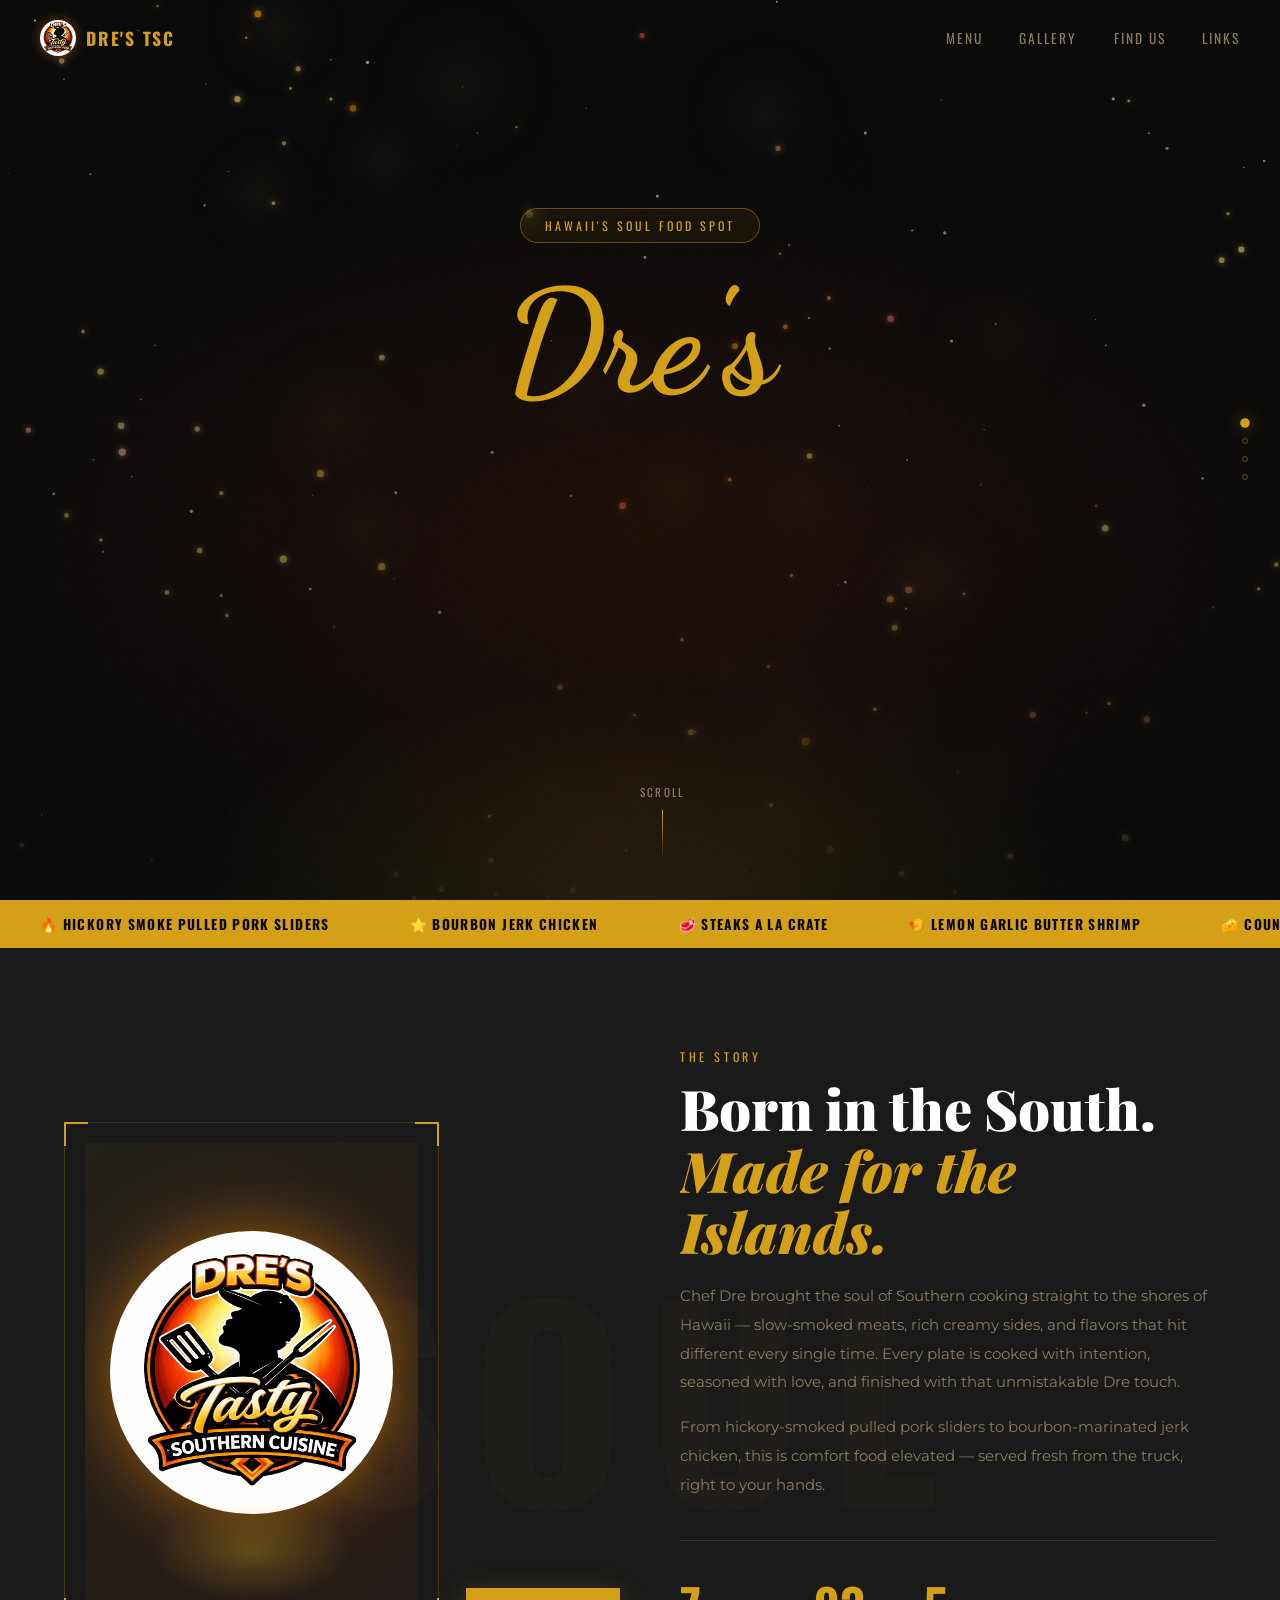
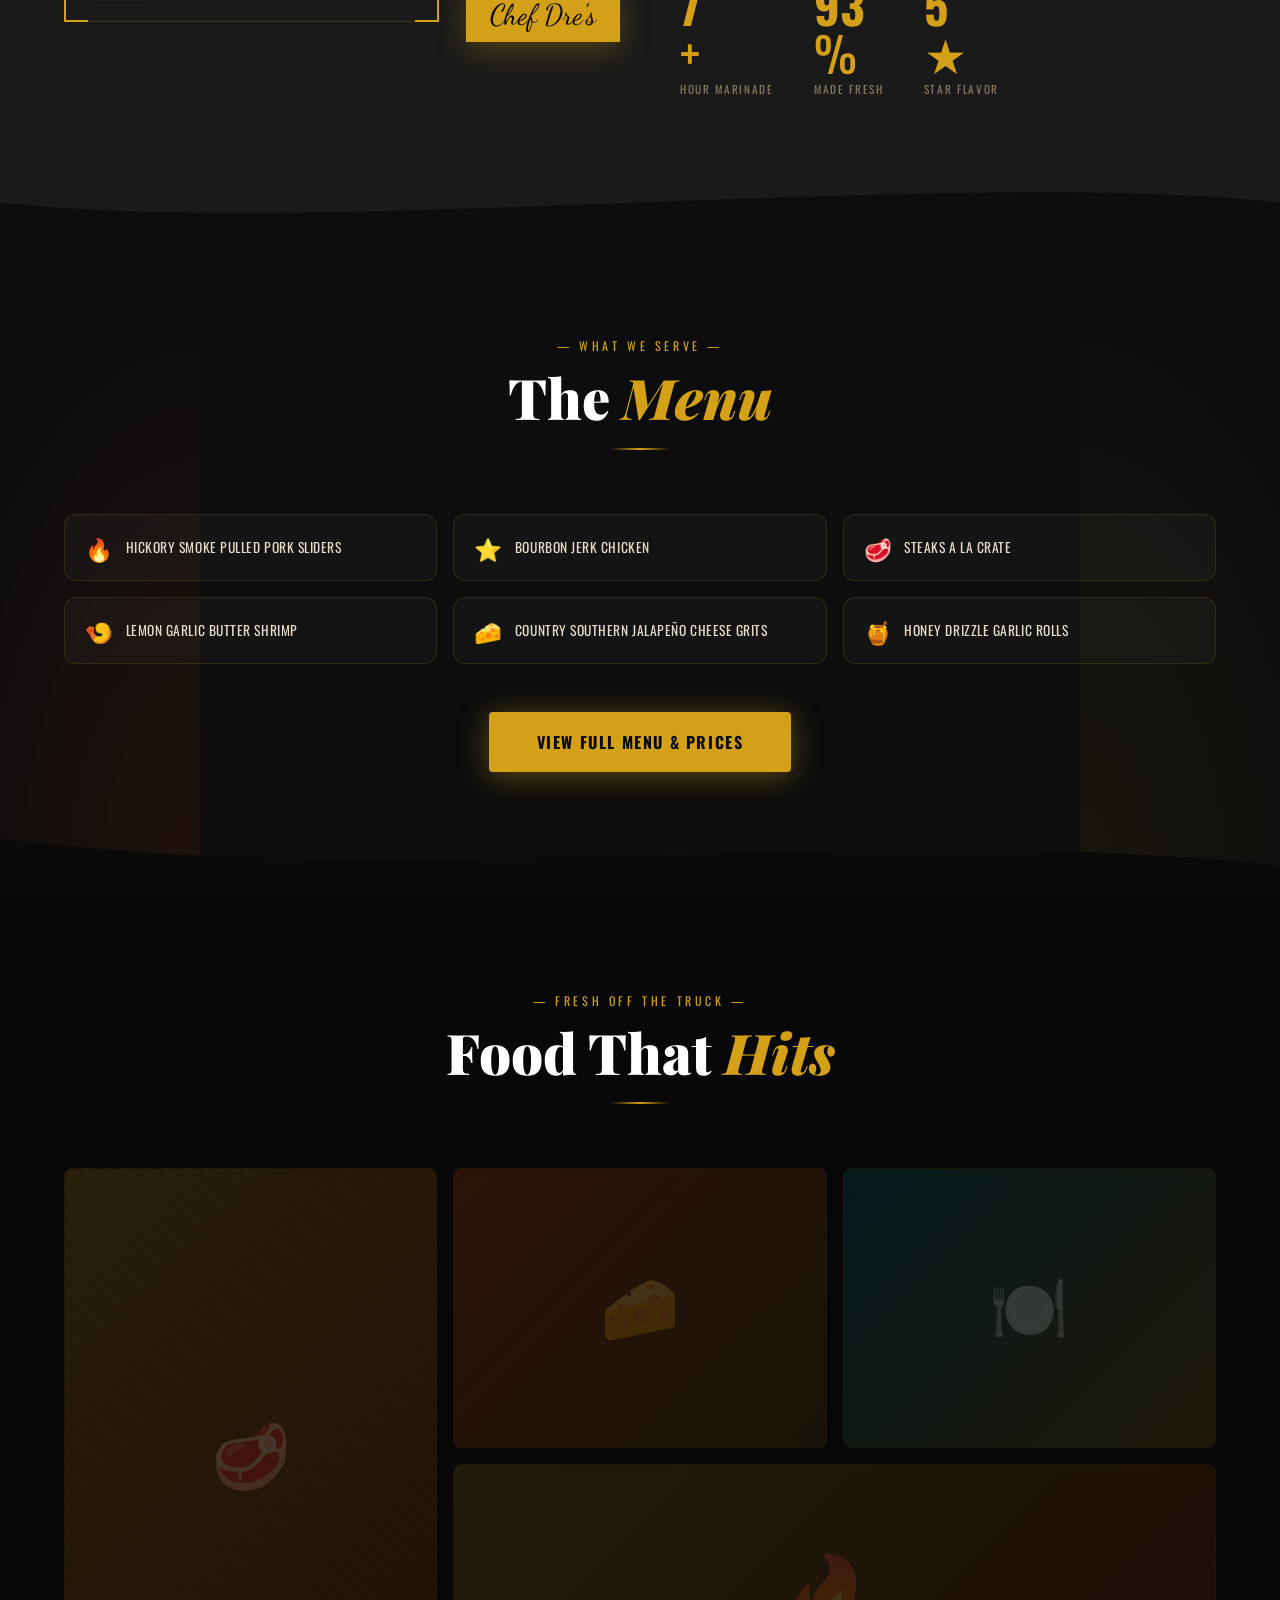
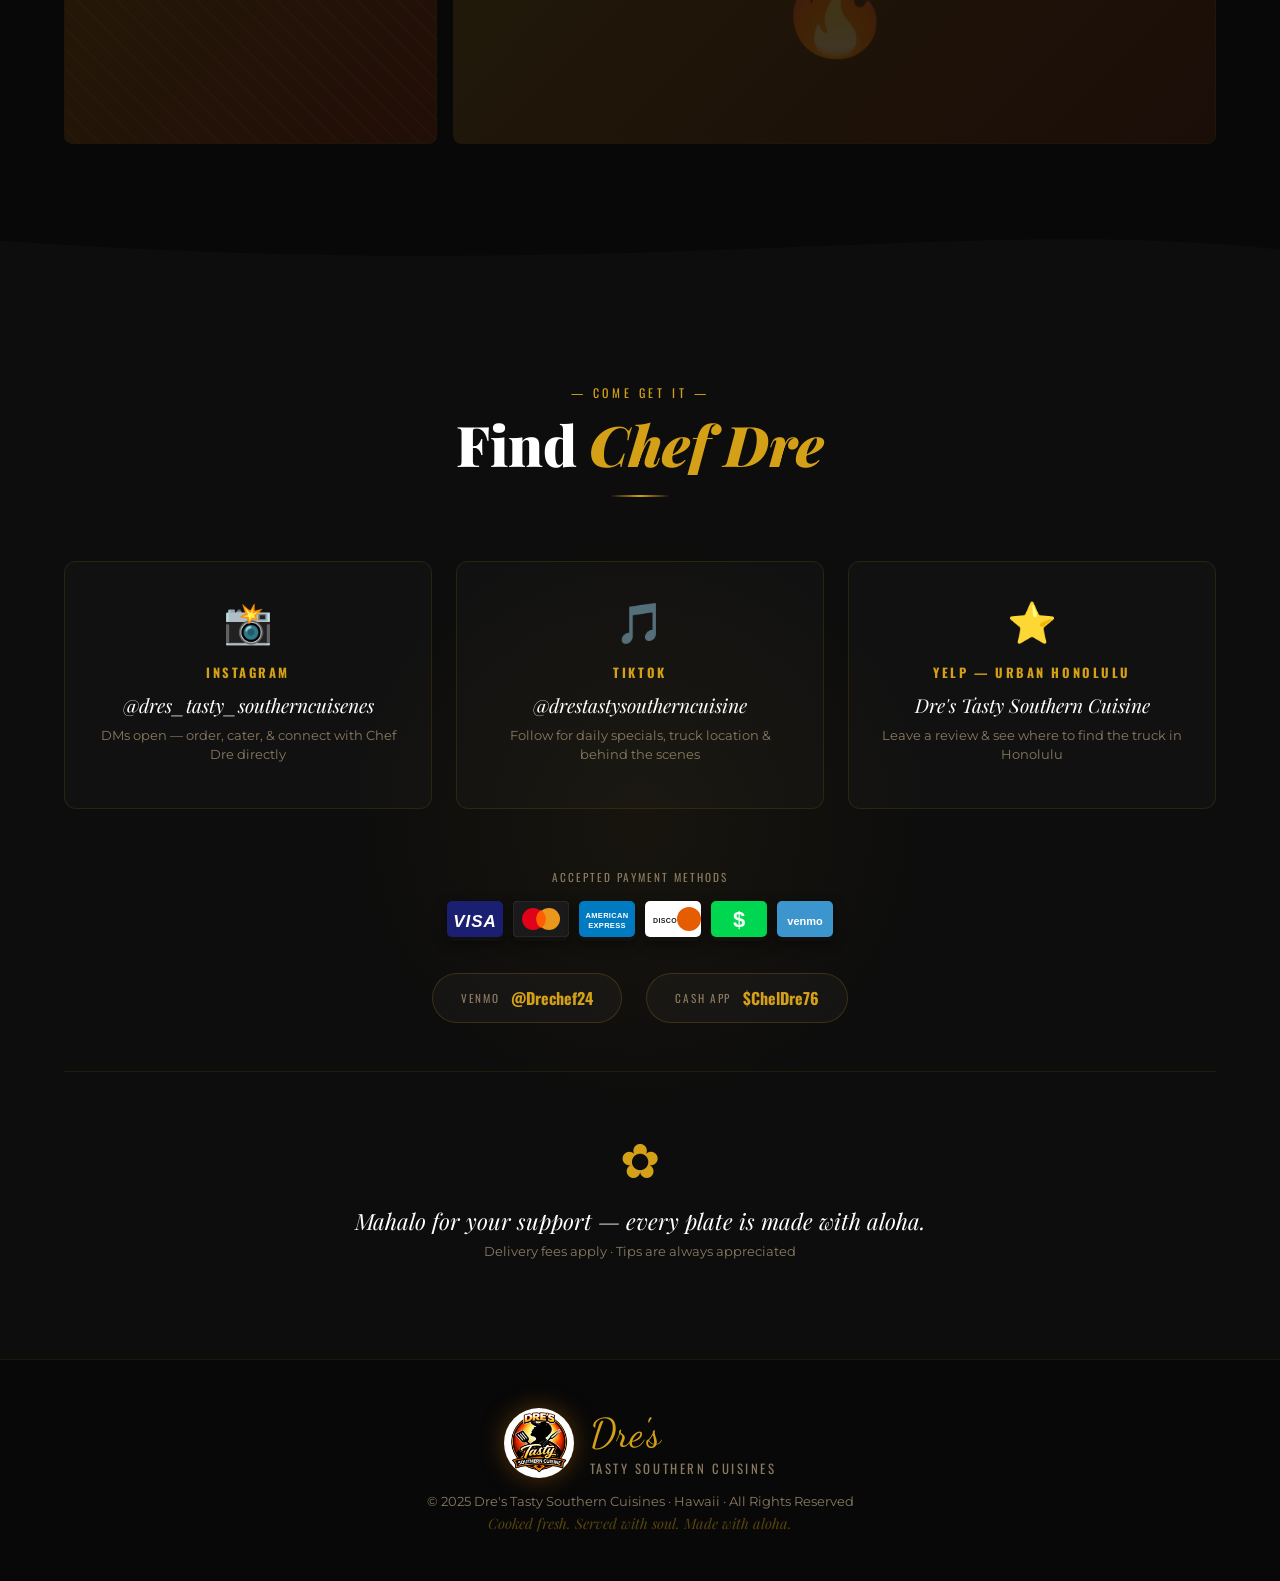
==== index.html @ 6bff47f2 "feat: dedicated menu page, link-in-bio page, payment provider logos - menu.html: full menu (sliders," ====
<!DOCTYPE html>
<html lang="en">
<head>
  <meta charset="UTF-8" />
  <meta name="viewport" content="width=device-width, initial-scale=1.0" />
  <title>Dre's Tasty Southern Cuisines | Hawaii</title>
  <link rel="preconnect" href="https://fonts.googleapis.com" />
  <link rel="preconnect" href="https://fonts.gstatic.com" crossorigin />
  <link href="https://fonts.googleapis.com/css2?family=Playfair+Display:ital,wght@0,700;0,900;1,700&family=Dancing+Script:wght@700&family=Oswald:wght@300;400;700&family=Montserrat:wght@300;400;600&display=swap" rel="stylesheet" />
  <link rel="stylesheet" href="style.css" />
</head>
<body>

  <!-- ===== LOADER ===== -->
  <div id="loader" class="loader">
    <div class="loader-smoke"></div>
    <div class="loader-smoke loader-smoke--2"></div>
    <div class="loader-smoke loader-smoke--3"></div>
    <div class="loader-inner">
      <div class="loader-logo">
        <img src="logo.png" alt="Dre's Tasty Southern Cuisines" class="loader-logo-img" />
        <span class="loader-subtitle">TASTY SOUTHERN CUISINES</span>
      </div>
      <div class="loader-bar-wrap">
        <div class="loader-bar"><div class="loader-fill" id="loaderFill"></div></div>
      </div>
      <p class="loader-tagline" id="loaderTagline">Loading something delicious…</p>
    </div>
    <div class="loader-corner loader-corner--tl"></div>
    <div class="loader-corner loader-corner--tr"></div>
    <div class="loader-corner loader-corner--bl"></div>
    <div class="loader-corner loader-corner--br"></div>
  </div>

  <!-- CURSOR TRAIL CANVAS -->
  <canvas id="trailCanvas" class="trail-canvas"></canvas>

  <!-- CUSTOM CURSOR -->
  <div class="cursor" id="cursor"></div>
  <div class="cursor-follower" id="cursor-follower"></div>

  <!-- SCROLL PROGRESS -->
  <div class="scroll-progress" id="scrollProgress"></div>

  <!-- NAV -->
  <nav class="nav" id="nav">
    <div class="nav-logo">
      <img src="logo.png" alt="Dre's TSC Logo" class="nav-logo-img" />
      <span>Dre's TSC</span>
    </div>
    <ul class="nav-links" id="navLinks">
      <li><a href="menu.html">Menu</a></li>
      <li><a href="#gallery">Gallery</a></li>
      <li><a href="#contact">Find Us</a></li>
      <li><a href="links.html">Links</a></li>
    </ul>
    <button class="hamburger" id="hamburger" aria-label="Menu">
      <span></span><span></span><span></span>
    </button>
  </nav>

  <!-- ===== HERO ===== -->
  <section class="hero" id="hero">
    <canvas class="hero-canvas" id="heroCanvas"></canvas>
    <div class="hero-overlay"></div>

    <div class="hero-content">
      <div class="hero-badge" id="heroBadge">Hawaii's Soul Food Spot</div>
      <h1 class="hero-title">
        <span class="hero-script" id="heroScript">Dre's</span>
        <span class="hero-bold split-text" id="heroLine1">TASTY SOUTHERN</span>
        <span class="hero-bold hero-bold--accent split-text" id="heroLine2">CUISINES</span>
      </h1>
      <p class="hero-sub" id="heroSub"></p>
      <div class="hero-ctas" id="heroCtas">
        <a href="menu.html" class="btn btn--primary">See the Menu</a>
        <a href="#contact" class="btn btn--ghost">Find the Truck</a>
      </div>
    </div>

    <div class="hero-scroll-hint">
      <span>Scroll</span>
      <div class="hero-scroll-line"></div>
    </div>
  </section>

  <!-- SECTION DOTS NAV -->
  <div class="section-counter" id="sectionCounter">
    <div class="section-dot active" data-target="#hero"></div>
    <div class="section-dot" data-target="#about"></div>
    <div class="section-dot" data-target="#gallery"></div>
    <div class="section-dot" data-target="#contact"></div>
  </div>

  <!-- ===== TICKER ===== -->
  <div class="ticker-wrap">
    <div class="ticker">
      <span>🔥 Hickory Smoke Pulled Pork Sliders</span>
      <span>⭐ Bourbon Jerk Chicken</span>
      <span>🥩 Steaks A La Crate</span>
      <span>🍤 Lemon Garlic Butter Shrimp</span>
      <span>🧀 Country Southern Jalapeño Cheese Grits</span>
      <span>🍯 Honey Drizzle Garlic Rolls</span>
      <span>🍋 GA Lemon Sweet Tea</span>
      <span>🔥 Hickory Smoke Pulled Pork Sliders</span>
      <span>⭐ Bourbon Jerk Chicken</span>
      <span>🥩 Steaks A La Crate</span>
      <span>🍤 Lemon Garlic Butter Shrimp</span>
      <span>🧀 Country Southern Jalapeño Cheese Grits</span>
      <span>🍯 Honey Drizzle Garlic Rolls</span>
      <span>🍋 GA Lemon Sweet Tea</span>
    </div>
  </div>

  <!-- ===== ABOUT ===== -->
  <section class="about" id="about">
    <div class="about-bg-text">SOUL</div>
    <div class="container">
      <div class="about-grid">
        <div class="about-img-wrap reveal-left">
          <div class="about-img-frame">
            <div class="about-img-inner">
              <img src="logo.png" alt="Dre's Tasty Southern Cuisines" class="about-logo-img" />
              <div class="about-glow"></div>
            </div>
            <div class="about-frame-corner tl"></div>
            <div class="about-frame-corner tr"></div>
            <div class="about-frame-corner bl"></div>
            <div class="about-frame-corner br"></div>
          </div>
          <div class="about-tag">Chef Dre's</div>
        </div>
        <div class="about-text reveal-right">
          <div class="section-eyebrow">The Story</div>
          <h2 class="section-title">Born in the South.<br/><em>Made for the Islands.</em></h2>
          <p>Chef Dre brought the soul of Southern cooking straight to the shores of Hawaii — slow-smoked meats, rich creamy sides, and flavors that hit different every single time. Every plate is cooked with intention, seasoned with love, and finished with that unmistakable Dre touch.</p>
          <p>From hickory-smoked pulled pork sliders to bourbon-marinated jerk chicken, this is comfort food elevated — served fresh from the truck, right to your hands.</p>
          <div class="about-stats">
            <div class="stat"><span class="stat-num" data-target="8">0</span><span>+</span><div class="stat-label">Hour Marinade</div></div>
            <div class="stat"><span class="stat-num" data-target="100">0</span><span>%</span><div class="stat-label">Made Fresh</div></div>
            <div class="stat"><span class="stat-num" data-target="5">0</span><span>★</span><div class="stat-label">Star Flavor</div></div>
          </div>
        </div>
      </div>
    </div>
    <div class="wave-divider wave-divider--bottom">
      <svg viewBox="0 0 1440 80" preserveAspectRatio="none"><path d="M0,40 C360,80 1080,0 1440,40 L1440,80 L0,80 Z" fill="#0d0d0d"/></svg>
    </div>
  </section>

  <!-- ===== MENU TEASER ===== -->
  <section class="menu-teaser-section" id="menu-teaser">
    <div class="menu-fire-left"></div>
    <div class="menu-fire-right"></div>
    <div class="container">
      <div class="section-header reveal-up">
        <div class="section-eyebrow">— What We Serve —</div>
        <h2 class="section-title">The <em>Menu</em></h2>
        <div class="gold-line"></div>
      </div>
      <div class="menu-teaser-grid reveal-up">
        <div class="menu-teaser-item">
          <span class="menu-teaser-icon">🔥</span>
          <span>Hickory Smoke Pulled Pork Sliders</span>
        </div>
        <div class="menu-teaser-item">
          <span class="menu-teaser-icon">⭐</span>
          <span>Bourbon Jerk Chicken</span>
        </div>
        <div class="menu-teaser-item">
          <span class="menu-teaser-icon">🥩</span>
          <span>Steaks A La Crate</span>
        </div>
        <div class="menu-teaser-item">
          <span class="menu-teaser-icon">🍤</span>
          <span>Lemon Garlic Butter Shrimp</span>
        </div>
        <div class="menu-teaser-item">
          <span class="menu-teaser-icon">🧀</span>
          <span>Country Southern Jalapeño Cheese Grits</span>
        </div>
        <div class="menu-teaser-item">
          <span class="menu-teaser-icon">🍯</span>
          <span>Honey Drizzle Garlic Rolls</span>
        </div>
      </div>
      <div class="menu-teaser-cta reveal-up">
        <a href="menu.html" class="btn btn--primary btn--large">View Full Menu &amp; Prices</a>
      </div>
    </div>
    <div class="wave-divider wave-divider--bottom">
      <svg viewBox="0 0 1440 80" preserveAspectRatio="none"><path d="M0,20 C480,80 960,0 1440,50 L1440,80 L0,80 Z" fill="#0a0a0a"/></svg>
    </div>
  </section>

  <!-- ===== GALLERY ===== -->
  <section class="gallery-section" id="gallery">
    <div class="container">
      <div class="section-header reveal-up">
        <div class="section-eyebrow">— Fresh Off the Truck —</div>
        <h2 class="section-title">Food That <em>Hits</em></h2>
        <div class="gold-line"></div>
      </div>
      <div class="gallery-grid">
        <div class="gallery-item gallery-item--tall reveal-up" style="--d:.1s">
          <div class="gallery-img gallery-img--1">
            <div class="gallery-label">Pulled Pork Sliders</div>
          </div>
        </div>
        <div class="gallery-item reveal-up" style="--d:.2s">
          <div class="gallery-img gallery-img--2">
            <div class="gallery-label">Cheesy Smashed Potatoes</div>
          </div>
        </div>
        <div class="gallery-item reveal-up" style="--d:.3s">
          <div class="gallery-img gallery-img--3">
            <div class="gallery-label">The Full Plate</div>
          </div>
        </div>
        <div class="gallery-item gallery-item--wide reveal-up" style="--d:.4s">
          <div class="gallery-img gallery-img--4">
            <div class="gallery-label">Sliders Up Close</div>
          </div>
        </div>
      </div>
    </div>
    <div class="wave-divider wave-divider--bottom">
      <svg viewBox="0 0 1440 80" preserveAspectRatio="none"><path d="M0,30 C720,80 1080,0 1440,40 L1440,80 L0,80 Z" fill="#0d0d0d"/></svg>
    </div>
  </section>

  <!-- ===== CONTACT ===== -->
  <section class="contact-section" id="contact">
    <div class="contact-bg-glow"></div>
    <div class="container">
      <div class="section-header reveal-up">
        <div class="section-eyebrow">— Come Get It —</div>
        <h2 class="section-title">Find <em>Chef Dre</em></h2>
        <div class="gold-line"></div>
      </div>
      <div class="contact-grid">
        <a class="contact-card reveal-up" style="--d:.1s" href="https://www.instagram.com/dres_tasty_southerncuisenes/" target="_blank" rel="noopener">
          <div class="contact-card-icon">📸</div>
          <h4>Instagram</h4>
          <p>@dres_tasty_southerncuisenes</p>
          <p class="contact-sub">DMs open — order, cater, &amp; connect with Chef Dre directly</p>
        </a>
        <a class="contact-card reveal-up" style="--d:.2s" href="https://www.tiktok.com/@drestastysoutherncuisine" target="_blank" rel="noopener">
          <div class="contact-card-icon">🎵</div>
          <h4>TikTok</h4>
          <p>@drestastysoutherncuisine</p>
          <p class="contact-sub">Follow for daily specials, truck location &amp; behind the scenes</p>
        </a>
        <a class="contact-card reveal-up" style="--d:.3s" href="https://m.yelp.com/biz/dres-tasty-southern-cuisine-urban-honolulu" target="_blank" rel="noopener">
          <div class="contact-card-icon">⭐</div>
          <h4>Yelp — Urban Honolulu</h4>
          <p>Dre's Tasty Southern Cuisine</p>
          <p class="contact-sub">Leave a review &amp; see where to find the truck in Honolulu</p>
        </a>
      </div>
      <div class="accepted-payments reveal-up">
        <p class="accepted-label">Accepted Payment Methods</p>
        <div class="payment-badges-row">
          <!-- Visa -->
          <div class="pay-badge" title="Visa">
            <svg width="56" height="36" viewBox="0 0 56 36" xmlns="http://www.w3.org/2000/svg">
              <rect width="56" height="36" rx="5" fill="#1A1F71"/>
              <text x="28" y="26" text-anchor="middle" fill="white" font-family="Arial,sans-serif" font-weight="900" font-size="17" font-style="italic" letter-spacing="1">VISA</text>
            </svg>
          </div>
          <!-- Mastercard -->
          <div class="pay-badge" title="Mastercard">
            <svg width="56" height="36" viewBox="0 0 56 36" xmlns="http://www.w3.org/2000/svg">
              <rect width="56" height="36" rx="5" fill="#1a1a1a" stroke="#333" stroke-width="1"/>
              <circle cx="20" cy="18" r="11" fill="#EB001B" opacity="0.95"/>
              <circle cx="36" cy="18" r="11" fill="#F79E1B" opacity="0.95"/>
              <path d="M28 8.9a11 11 0 0 1 0 18.2A11 11 0 0 1 28 8.9z" fill="#FF5F00"/>
            </svg>
          </div>
          <!-- Amex -->
          <div class="pay-badge" title="American Express">
            <svg width="56" height="36" viewBox="0 0 56 36" xmlns="http://www.w3.org/2000/svg">
              <rect width="56" height="36" rx="5" fill="#007BC1"/>
              <text x="28" y="17" text-anchor="middle" fill="white" font-family="Arial,sans-serif" font-weight="bold" font-size="7.5" letter-spacing="0.3">AMERICAN</text>
              <text x="28" y="27" text-anchor="middle" fill="white" font-family="Arial,sans-serif" font-weight="bold" font-size="7.5" letter-spacing="0.3">EXPRESS</text>
            </svg>
          </div>
          <!-- Discover -->
          <div class="pay-badge" title="Discover">
            <svg width="56" height="36" viewBox="0 0 56 36" xmlns="http://www.w3.org/2000/svg">
              <rect width="56" height="36" rx="5" fill="white"/>
              <text x="8" y="22" fill="#231F20" font-family="Arial,sans-serif" font-weight="bold" font-size="7" letter-spacing="0.4">DISCOVER</text>
              <circle cx="44" cy="18" r="12" fill="#E65C00"/>
            </svg>
          </div>
          <!-- CashApp -->
          <div class="pay-badge" title="Cash App — $ChelDre76">
            <svg width="56" height="36" viewBox="0 0 56 36" xmlns="http://www.w3.org/2000/svg">
              <rect width="56" height="36" rx="5" fill="#00D64F"/>
              <text x="28" y="26" text-anchor="middle" fill="white" font-family="Arial,sans-serif" font-weight="bold" font-size="22">$</text>
            </svg>
          </div>
          <!-- Venmo -->
          <div class="pay-badge" title="Venmo — @Drechef24">
            <svg width="56" height="36" viewBox="0 0 56 36" xmlns="http://www.w3.org/2000/svg">
              <rect width="56" height="36" rx="5" fill="#3D95CE"/>
              <text x="28" y="24" text-anchor="middle" fill="white" font-family="Arial,sans-serif" font-weight="bold" font-size="11">venmo</text>
            </svg>
          </div>
        </div>
      </div>

      <div class="payment-row reveal-up">
        <div class="payment-pill">
          <span class="payment-label">Venmo</span>
          <span class="payment-handle">@Drechef24</span>
        </div>
        <div class="payment-pill">
          <span class="payment-label">Cash App</span>
          <span class="payment-handle">$ChelDre76</span>
        </div>
      </div>

      <div class="contact-bottom reveal-up">
        <div class="contact-bird-of-paradise">✿</div>
        <p class="contact-mahalo">Mahalo for your support — every plate is made with aloha.</p>
        <p class="contact-note">Delivery fees apply · Tips are always appreciated</p>
      </div>
    </div>
  </section>

  <!-- ===== FOOTER ===== -->
  <footer class="footer">
    <div class="footer-logo">
      <img src="logo.png" alt="Dre's Tasty Southern Cuisines" class="footer-logo-img" />
      <div class="footer-logo-text">
        <span class="footer-script">Dre's</span>
        <span class="footer-text">TASTY SOUTHERN CUISINES</span>
      </div>
    </div>
    <p class="footer-copy">© 2025 Dre's Tasty Southern Cuisines · Hawaii · All Rights Reserved</p>
    <p class="footer-sub">Cooked fresh. Served with soul. Made with aloha.</p>
  </footer>

  <script src="app.js"></script>
</body>
</html>
---- style.css ----
/* ===================================================
   DRE'S TASTY SOUTHERN CUISINES — MASTER STYLESHEET
   =================================================== */

/* ---------- RESET & ROOT ---------- */
*, *::before, *::after { box-sizing: border-box; margin: 0; padding: 0; }

:root {
  --gold: #D4A017;
  --gold-light: #f0c040;
  --gold-dark: #a07010;
  --fire: #FF4500;
  --ember: #FF8C00;
  --black: #080808;
  --dark: #0d0d0d;
  --dark2: #111111;
  --smoke: #1a1a1a;
  --text: #e8dcc8;
  --text-muted: #8a7a60;
  --teal: #00B4D8;
  --cream: #FFF8E7;
  --font-script: 'Dancing Script', cursive;
  --font-display: 'Playfair Display', serif;
  --font-head: 'Oswald', sans-serif;
  --font-body: 'Montserrat', sans-serif;
  --ease-bounce: cubic-bezier(0.34, 1.56, 0.64, 1);
  --ease-smooth: cubic-bezier(0.25, 0.46, 0.45, 0.94);
}

html { scroll-behavior: smooth; }

body {
  background: var(--black);
  color: var(--text);
  font-family: var(--font-body);
  overflow-x: hidden;
  cursor: none;
}

a { color: inherit; text-decoration: none; }
img { max-width: 100%; display: block; }

/* ---------- CUSTOM CURSOR ---------- */
.cursor {
  width: 8px; height: 8px;
  background: var(--gold);
  border-radius: 50%;
  position: fixed;
  top: 0; left: 0;
  pointer-events: none;
  z-index: 9999;
  transform: translate(-50%, -50%);
  transition: transform .1s, background .2s;
  mix-blend-mode: difference;
}
.cursor-follower {
  width: 32px; height: 32px;
  border: 1.5px solid var(--gold);
  border-radius: 50%;
  position: fixed;
  top: 0; left: 0;
  pointer-events: none;
  z-index: 9998;
  transform: translate(-50%, -50%);
  transition: transform .18s var(--ease-smooth), opacity .2s;
  opacity: .6;
}
body:not(:hover) .cursor,
body:not(:hover) .cursor-follower { opacity: 0; }

/* ---------- SCROLL PROGRESS ---------- */
.scroll-progress {
  position: fixed;
  top: 0; left: 0;
  height: 3px;
  width: 0%;
  background: linear-gradient(90deg, var(--fire), var(--gold), var(--gold-light));
  z-index: 9997;
  transition: width .1s linear;
  box-shadow: 0 0 10px var(--gold);
}

/* ---------- CONTAINER ---------- */
.container {
  max-width: 1200px;
  margin: 0 auto;
  padding: 0 24px;
}

/* ---------- NAV ---------- */
.nav {
  position: fixed;
  top: 0; left: 0; right: 0;
  z-index: 1000;
  padding: 20px 40px;
  display: flex;
  align-items: center;
  justify-content: space-between;
  transition: all .4s var(--ease-smooth);
}
.nav.scrolled {
  padding: 12px 40px;
  background: rgba(8,8,8,.95);
  backdrop-filter: blur(20px);
  border-bottom: 1px solid rgba(212,160,23,.15);
  box-shadow: 0 4px 40px rgba(0,0,0,.6);
}
.nav-logo {
  display: flex;
  align-items: center;
  gap: 10px;
  font-family: var(--font-head);
  font-size: 1.1rem;
  font-weight: 700;
  letter-spacing: .1em;
  color: var(--gold);
  text-transform: uppercase;
}
.nav-logo-img {
  width: 36px;
  height: 36px;
  object-fit: cover;
  border-radius: 50%;
  filter: drop-shadow(0 0 6px rgba(255,140,0,.4));
  transition: filter .3s, transform .3s var(--ease-bounce);
}
.nav-logo:hover .nav-logo-img {
  filter: drop-shadow(0 0 12px rgba(255,140,0,.7));
  transform: scale(1.1) rotate(-3deg);
}
.nav-links {
  display: flex;
  gap: 36px;
  list-style: none;
}
.nav-links a {
  font-family: var(--font-head);
  font-size: .85rem;
  letter-spacing: .15em;
  text-transform: uppercase;
  color: var(--text-muted);
  transition: color .3s;
  position: relative;
}
.nav-links a::after {
  content: '';
  position: absolute;
  bottom: -4px;
  left: 0; right: 0;
  height: 1px;
  background: var(--gold);
  transform: scaleX(0);
  transition: transform .3s var(--ease-bounce);
}
.nav-links a:hover { color: var(--gold); }
.nav-links a:hover::after { transform: scaleX(1); }
.hamburger {
  display: none;
  flex-direction: column;
  gap: 5px;
  background: none;
  border: none;
  cursor: none;
  padding: 4px;
}
.hamburger span {
  display: block;
  width: 24px;
  height: 2px;
  background: var(--gold);
  transition: all .3s;
  border-radius: 2px;
}

/* ---------- HERO ---------- */
.hero {
  position: relative;
  min-height: 100vh;
  display: flex;
  align-items: center;
  justify-content: center;
  overflow: hidden;
}
.hero-canvas {
  position: absolute;
  inset: 0;
  width: 100%;
  height: 100%;
}
.hero-overlay {
  position: absolute;
  inset: 0;
  background:
    radial-gradient(ellipse 80% 60% at 50% 60%, rgba(255,69,0,.08) 0%, transparent 70%),
    radial-gradient(ellipse 60% 40% at 50% 100%, rgba(212,160,23,.12) 0%, transparent 60%),
    linear-gradient(to bottom, rgba(8,8,8,.3) 0%, rgba(8,8,8,.5) 60%, rgba(8,8,8,.9) 100%);
  pointer-events: none;
}
.hero-content {
  position: relative;
  z-index: 2;
  text-align: center;
  padding: 0 24px;
  max-width: 900px;
}
.hero-badge {
  display: inline-block;
  padding: 8px 24px;
  border: 1px solid rgba(212,160,23,.4);
  border-radius: 100px;
  font-family: var(--font-head);
  font-size: .75rem;
  letter-spacing: .25em;
  text-transform: uppercase;
  color: var(--gold);
  margin-bottom: 28px;
  background: rgba(212,160,23,.06);
  backdrop-filter: blur(10px);
}
.hero-title {
  display: flex;
  flex-direction: column;
  align-items: center;
  gap: 4px;
  margin-bottom: 24px;
}
.hero-script {
  font-family: var(--font-script);
  font-size: clamp(4rem, 12vw, 9rem);
  color: var(--gold);
  line-height: 1;
  filter: drop-shadow(0 0 40px rgba(212,160,23,.5));
  animation: pulseGlow 3s ease-in-out infinite alternate;
}
.hero-bold {
  font-family: var(--font-head);
  font-size: clamp(2.2rem, 7vw, 5.5rem);
  font-weight: 700;
  letter-spacing: .15em;
  text-transform: uppercase;
  color: #fff;
  line-height: 1;
}
.hero-bold--accent {
  color: var(--gold-light);
  -webkit-text-stroke: 1px rgba(212,160,23,.3);
}
.hero-sub {
  font-family: var(--font-head);
  font-size: clamp(.9rem, 2vw, 1.1rem);
  letter-spacing: .3em;
  text-transform: uppercase;
  color: var(--text-muted);
  margin-bottom: 44px;
}
.hero-ctas {
  display: flex;
  gap: 16px;
  justify-content: center;
  flex-wrap: wrap;
}
.hero-scroll-hint {
  position: absolute;
  bottom: 40px;
  left: 50%;
  transform: translateX(-50%);
  display: flex;
  flex-direction: column;
  align-items: center;
  gap: 10px;
  z-index: 2;
  font-family: var(--font-head);
  font-size: .7rem;
  letter-spacing: .2em;
  text-transform: uppercase;
  color: var(--text-muted);
  animation: fadeInUp 1s 1.5s both;
}
.hero-scroll-line {
  width: 1px;
  height: 50px;
  background: linear-gradient(to bottom, var(--gold), transparent);
  animation: scrollLine 2s ease-in-out infinite;
}

/* ---------- BUTTONS ---------- */
.btn {
  display: inline-flex;
  align-items: center;
  gap: 8px;
  padding: 14px 36px;
  font-family: var(--font-head);
  font-size: .85rem;
  letter-spacing: .15em;
  text-transform: uppercase;
  border-radius: 4px;
  transition: all .3s var(--ease-smooth);
  position: relative;
  overflow: hidden;
}
.btn::before {
  content: '';
  position: absolute;
  inset: 0;
  background: rgba(255,255,255,.1);
  transform: translateX(-100%);
  transition: transform .4s var(--ease-smooth);
}
.btn:hover::before { transform: translateX(0); }
.btn--primary {
  background: var(--gold);
  color: var(--black);
  font-weight: 700;
  box-shadow: 0 4px 30px rgba(212,160,23,.4);
}
.btn--primary:hover {
  background: var(--gold-light);
  box-shadow: 0 8px 40px rgba(212,160,23,.6);
  transform: translateY(-2px);
}
.btn--ghost {
  border: 1px solid rgba(212,160,23,.5);
  color: var(--gold);
}
.btn--ghost:hover {
  border-color: var(--gold);
  box-shadow: 0 4px 30px rgba(212,160,23,.2);
  transform: translateY(-2px);
}

/* ---------- TICKER ---------- */
.ticker-wrap {
  background: var(--gold);
  overflow: hidden;
  padding: 14px 0;
  position: relative;
  z-index: 10;
}
.ticker {
  display: flex;
  white-space: nowrap;
  animation: ticker 40s linear infinite;
}
.ticker span {
  font-family: var(--font-head);
  font-size: .85rem;
  font-weight: 700;
  letter-spacing: .1em;
  text-transform: uppercase;
  color: var(--black);
  padding: 0 40px;
  flex-shrink: 0;
}

/* ---------- SECTION COMMONS ---------- */
.section-header {
  text-align: center;
  margin-bottom: 64px;
}
.section-eyebrow {
  font-family: var(--font-head);
  font-size: .75rem;
  letter-spacing: .3em;
  text-transform: uppercase;
  color: var(--gold);
  margin-bottom: 12px;
}
.section-title {
  font-family: var(--font-display);
  font-size: clamp(2.2rem, 5vw, 3.5rem);
  font-weight: 900;
  color: #fff;
  line-height: 1.1;
  margin-bottom: 20px;
}
.section-title em {
  font-style: italic;
  color: var(--gold);
}
.gold-line {
  width: 60px;
  height: 2px;
  background: linear-gradient(90deg, transparent, var(--gold), transparent);
  margin: 0 auto;
}

/* ---------- ABOUT ---------- */
.about {
  position: relative;
  padding: 100px 0 140px;
  background: var(--smoke);
  overflow: hidden;
}
.about-bg-text {
  position: absolute;
  top: 50%;
  left: 50%;
  transform: translate(-50%, -50%);
  font-family: var(--font-head);
  font-size: clamp(8rem, 20vw, 18rem);
  font-weight: 700;
  color: rgba(212,160,23,.03);
  letter-spacing: .1em;
  pointer-events: none;
  user-select: none;
  white-space: nowrap;
}
.about-grid {
  display: grid;
  grid-template-columns: 1fr 1fr;
  gap: 80px;
  align-items: center;
}
.about-img-wrap {
  position: relative;
}
.about-img-frame {
  position: relative;
  aspect-ratio: 3/4;
  max-height: 500px;
  border: 1px solid rgba(212,160,23,.2);
}
.about-img-inner {
  position: absolute;
  inset: 20px;
  background: linear-gradient(135deg, rgba(212,160,23,.05), rgba(255,69,0,.05));
  display: flex;
  align-items: center;
  justify-content: center;
  overflow: hidden;
}
.about-logo-img {
  width: 85%;
  max-width: 340px;
  height: auto;
  object-fit: contain;
  border-radius: 50%;
  background: #fff;
  padding: 6px;
  box-shadow: 0 0 60px rgba(255,140,0,.45), 0 0 120px rgba(255,140,0,.15);
  animation: float 4s ease-in-out infinite;
}
.about-glow {
  position: absolute;
  bottom: 0;
  left: 50%;
  transform: translateX(-50%);
  width: 200px;
  height: 100px;
  background: radial-gradient(ellipse, rgba(212,160,23,.3), transparent 70%);
  animation: pulseGlow 3s ease-in-out infinite alternate;
}
.about-frame-corner {
  position: absolute;
  width: 24px;
  height: 24px;
  border-color: var(--gold);
  border-style: solid;
}
.about-frame-corner.tl { top: -1px; left: -1px; border-width: 2px 0 0 2px; }
.about-frame-corner.tr { top: -1px; right: -1px; border-width: 2px 2px 0 0; }
.about-frame-corner.bl { bottom: -1px; left: -1px; border-width: 0 0 2px 2px; }
.about-frame-corner.br { bottom: -1px; right: -1px; border-width: 0 2px 2px 0; }
.about-tag {
  position: absolute;
  bottom: -20px;
  right: -20px;
  background: var(--gold);
  color: var(--black);
  font-family: var(--font-script);
  font-size: 1.8rem;
  padding: 10px 24px;
  box-shadow: 0 8px 30px rgba(212,160,23,.3);
}
.about-text p {
  color: var(--text-muted);
  line-height: 1.9;
  margin-bottom: 16px;
  font-size: .95rem;
}
.about-stats {
  display: flex;
  gap: 40px;
  margin-top: 40px;
  padding-top: 40px;
  border-top: 1px solid rgba(212,160,23,.2);
}
.stat {
  display: flex;
  flex-direction: column;
  align-items: flex-start;
}
.stat-num {
  font-family: var(--font-head);
  font-size: 3rem;
  font-weight: 700;
  color: var(--gold);
  line-height: 1;
}
.stat span:nth-child(2) {
  font-family: var(--font-head);
  font-size: 3rem;
  color: var(--gold);
  line-height: 1;
}
.stat-label {
  font-family: var(--font-head);
  font-size: .7rem;
  letter-spacing: .15em;
  text-transform: uppercase;
  color: var(--text-muted);
  margin-top: 4px;
}

/* ---------- MENU ---------- */
.menu-section {
  position: relative;
  padding: 100px 0 140px;
  background: var(--dark);
  overflow: hidden;
}
.menu-fire-left,
.menu-fire-right {
  position: absolute;
  bottom: 0;
  width: 300px;
  height: 600px;
  pointer-events: none;
}
.menu-fire-left {
  left: -100px;
  background: radial-gradient(ellipse at 100% 100%, rgba(255,69,0,.08), transparent 70%);
}
.menu-fire-right {
  right: -100px;
  background: radial-gradient(ellipse at 0% 100%, rgba(212,160,23,.06), transparent 70%);
}
.menu-category {
  margin-bottom: 72px;
}
.category-header {
  display: flex;
  align-items: center;
  gap: 16px;
  margin-bottom: 32px;
  padding-bottom: 16px;
  border-bottom: 1px solid rgba(212,160,23,.2);
}
.category-icon { font-size: 2rem; }
.category-header h3 {
  font-family: var(--font-display);
  font-size: clamp(1.4rem, 3vw, 2rem);
  font-weight: 700;
  color: #fff;
}
.category-sub {
  color: var(--text-muted);
  font-size: .9rem;
  margin: -20px 0 24px 60px;
  font-style: italic;
}
.menu-grid {
  display: grid;
  grid-template-columns: repeat(auto-fit, minmax(240px, 1fr));
  gap: 20px;
}

/* MENU CARDS */
.menu-card {
  position: relative;
  border-radius: 8px;
  overflow: hidden;
  transition: transform .4s var(--ease-bounce), box-shadow .4s;
  cursor: none;
}
.menu-card:hover {
  transform: translateY(-8px) scale(1.02);
  box-shadow: 0 20px 60px rgba(212,160,23,.2);
}
.menu-card-inner {
  height: 100%;
}
.menu-card-front {
  background: linear-gradient(135deg, rgba(255,255,255,.03), rgba(255,255,255,.01));
  border: 1px solid rgba(212,160,23,.15);
  border-radius: 8px;
  padding: 28px 24px;
  height: 100%;
  position: relative;
  overflow: hidden;
  transition: border-color .3s;
}
.menu-card:hover .menu-card-front {
  border-color: rgba(212,160,23,.5);
}
.menu-card--featured .menu-card-front {
  background: linear-gradient(135deg, rgba(212,160,23,.1), rgba(255,69,0,.05));
  border-color: rgba(212,160,23,.3);
}
.menu-card-shine {
  position: absolute;
  inset: 0;
  background: linear-gradient(105deg, transparent 40%, rgba(255,255,255,.03) 50%, transparent 60%);
  transform: translateX(-100%);
  transition: transform .6s;
}
.menu-card:hover .menu-card-shine {
  transform: translateX(100%);
}
.menu-card-tag {
  display: inline-block;
  padding: 4px 12px;
  background: rgba(255,69,0,.2);
  border: 1px solid rgba(255,69,0,.3);
  border-radius: 100px;
  font-family: var(--font-head);
  font-size: .65rem;
  letter-spacing: .15em;
  text-transform: uppercase;
  color: var(--ember);
  margin-bottom: 16px;
}
.menu-card-tag--gold {
  background: rgba(212,160,23,.15);
  border-color: rgba(212,160,23,.3);
  color: var(--gold);
}
.menu-card-front h4 {
  font-family: var(--font-display);
  font-size: 1.2rem;
  font-weight: 700;
  color: #fff;
  margin-bottom: 10px;
  line-height: 1.3;
}
.menu-card-front p {
  font-size: .85rem;
  color: var(--text-muted);
  line-height: 1.7;
  margin-bottom: 20px;
}
.menu-price {
  font-family: var(--font-head);
  font-size: 1.8rem;
  font-weight: 700;
  color: var(--gold);
  margin-top: auto;
}

/* MENU DESCRIPTION CARD */
.menu-description-card {
  display: flex;
  align-items: center;
  justify-content: space-between;
  gap: 32px;
  background: linear-gradient(135deg, rgba(255,255,255,.03), rgba(255,255,255,.01));
  border: 1px solid rgba(212,160,23,.15);
  border-radius: 8px;
  padding: 36px 40px;
}
.menu-description-card-text h4 {
  font-family: var(--font-display);
  font-size: 1.4rem;
  color: #fff;
  margin-bottom: 12px;
}
.menu-description-card-text p {
  color: var(--text-muted);
  line-height: 1.8;
  font-size: .95rem;
  max-width: 600px;
}
.menu-description-card-text strong { color: var(--gold); }
.menu-description-card-badge {
  flex-shrink: 0;
  width: 100px;
  height: 100px;
  border-radius: 50%;
  border: 2px solid var(--gold);
  display: flex;
  flex-direction: column;
  align-items: center;
  justify-content: center;
  font-family: var(--font-head);
  font-size: .75rem;
  letter-spacing: .1em;
  text-transform: uppercase;
  color: var(--gold);
  text-align: center;
  line-height: 1.3;
  animation: spin 20s linear infinite;
}

/* STEAKS */
.steak-grid {
  display: grid;
  grid-template-columns: repeat(3, 1fr);
  gap: 20px;
}
.steak-card {
  border: 1px solid rgba(212,160,23,.15);
  border-radius: 8px;
  padding: 32px 28px;
  position: relative;
  overflow: hidden;
  transition: all .4s var(--ease-bounce);
  background: rgba(255,255,255,.02);
}
.steak-card:hover {
  border-color: rgba(212,160,23,.4);
  transform: translateY(-6px);
  box-shadow: 0 20px 50px rgba(212,160,23,.15);
}
.steak-card--premium {
  background: linear-gradient(135deg, rgba(212,160,23,.08), rgba(255,69,0,.04));
  border-color: rgba(212,160,23,.3);
}
.steak-badge {
  display: inline-block;
  padding: 4px 12px;
  background: var(--gold);
  color: var(--black);
  font-family: var(--font-head);
  font-size: .65rem;
  letter-spacing: .15em;
  text-transform: uppercase;
  font-weight: 700;
  border-radius: 100px;
  margin-bottom: 12px;
}
.steak-size {
  font-family: var(--font-head);
  font-size: 1.8rem;
  font-weight: 700;
  color: #fff;
  margin-bottom: 20px;
  line-height: 1;
}
.steak-prices { display: flex; flex-direction: column; gap: 8px; }
.steak-price-row {
  display: flex;
  justify-content: space-between;
  align-items: center;
  padding: 8px 0;
  border-bottom: 1px solid rgba(255,255,255,.05);
  font-family: var(--font-body);
  font-size: .9rem;
}
.steak-price-row span:first-child { color: var(--text-muted); }
.steak-price-row .price {
  font-family: var(--font-head);
  font-size: 1.2rem;
  font-weight: 700;
  color: var(--gold);
}

/* SHRIMP */
.shrimp-grid {
  display: grid;
  grid-template-columns: repeat(3, 1fr);
  gap: 20px;
}
.shrimp-card {
  border: 1px solid rgba(0,180,216,.2);
  border-radius: 8px;
  padding: 32px 28px;
  text-align: center;
  position: relative;
  overflow: hidden;
  background: rgba(0,180,216,.03);
  transition: all .4s var(--ease-bounce);
}
.shrimp-card:hover {
  border-color: rgba(0,180,216,.5);
  transform: translateY(-6px);
  box-shadow: 0 20px 50px rgba(0,180,216,.1);
}
.shrimp-card--xl {
  background: linear-gradient(135deg, rgba(0,180,216,.08), rgba(212,160,23,.05));
  border-color: rgba(0,180,216,.3);
}
.shrimp-badge {
  display: inline-block;
  padding: 4px 12px;
  background: rgba(0,180,216,.2);
  border: 1px solid rgba(0,180,216,.4);
  border-radius: 100px;
  font-family: var(--font-head);
  font-size: .65rem;
  letter-spacing: .15em;
  text-transform: uppercase;
  color: var(--teal);
  margin-bottom: 12px;
}
.shrimp-count {
  font-family: var(--font-head);
  font-size: 1.6rem;
  font-weight: 700;
  color: #fff;
  margin-bottom: 12px;
}
.shrimp-price {
  font-family: var(--font-head);
  font-size: 2.2rem;
  font-weight: 700;
  color: var(--teal);
}
.shrimp-note {
  font-size: .8rem;
  color: var(--text-muted);
  margin-top: 8px;
}

/* ---------- SIDES ---------- */
.sides-section {
  padding: 100px 0 140px;
  background: var(--dark2);
  position: relative;
}
.sides-drinks-grid {
  display: grid;
  grid-template-columns: 1fr auto 1fr;
  gap: 60px;
  align-items: start;
  margin-bottom: 48px;
}
.sides-divider {
  width: 1px;
  height: 100%;
  min-height: 200px;
  background: linear-gradient(to bottom, transparent, rgba(212,160,23,.3), transparent);
}
.sides-col-title {
  font-family: var(--font-display);
  font-size: 1.4rem;
  font-weight: 700;
  color: var(--gold);
  margin-bottom: 28px;
}
.side-item {
  display: flex;
  align-items: center;
  gap: 16px;
  padding: 14px 0;
  border-bottom: 1px solid rgba(255,255,255,.05);
}
.side-item-dot {
  width: 8px;
  height: 8px;
  border-radius: 50%;
  background: var(--gold);
  flex-shrink: 0;
  box-shadow: 0 0 8px rgba(212,160,23,.5);
}
.side-item-dot--drink {
  background: var(--teal);
  box-shadow: 0 0 8px rgba(0,180,216,.5);
}
.side-item-info {
  display: flex;
  justify-content: space-between;
  align-items: center;
  width: 100%;
  gap: 16px;
}
.side-item-name {
  font-size: .9rem;
  color: var(--text);
  line-height: 1.4;
}
.side-item-price {
  font-family: var(--font-head);
  font-size: 1rem;
  font-weight: 700;
  color: var(--gold);
  flex-shrink: 0;
}
.delivery-notice {
  display: flex;
  align-items: center;
  gap: 20px;
  background: rgba(212,160,23,.05);
  border: 1px solid rgba(212,160,23,.15);
  border-radius: 8px;
  padding: 20px 28px;
  font-size: .9rem;
  color: var(--text-muted);
  line-height: 1.6;
}
.delivery-notice strong { color: var(--text); }
.delivery-notice em { color: var(--gold); font-style: normal; }
.delivery-notice-icon { font-size: 2rem; flex-shrink: 0; }

/* ---------- GALLERY ---------- */
.gallery-section {
  padding: 100px 0 140px;
  background: var(--black);
  position: relative;
}
.gallery-grid {
  display: grid;
  grid-template-columns: 1fr 1fr 1fr;
  grid-template-rows: 280px 280px;
  gap: 16px;
}
.gallery-item {
  position: relative;
  overflow: hidden;
  border-radius: 8px;
  border: 1px solid rgba(212,160,23,.1);
}
.gallery-item--tall { grid-row: span 2; }
.gallery-item--wide { grid-column: span 2; }
.gallery-img {
  width: 100%;
  height: 100%;
  position: relative;
  overflow: hidden;
  transition: transform .6s var(--ease-smooth);
}
.gallery-item:hover .gallery-img { transform: scale(1.06); }
.gallery-img--1 {
  background:
    linear-gradient(135deg, rgba(212,160,23,.15), rgba(255,69,0,.1)),
    repeating-linear-gradient(45deg, rgba(212,160,23,.03) 0, rgba(212,160,23,.03) 1px, transparent 0, transparent 50%);
  background-size: cover, 20px 20px;
}
.gallery-img--2 {
  background: linear-gradient(135deg, rgba(255,69,0,.15), rgba(212,160,23,.08));
}
.gallery-img--3 {
  background: linear-gradient(135deg, rgba(0,180,216,.1), rgba(212,160,23,.1));
}
.gallery-img--4 {
  background: linear-gradient(135deg, rgba(212,160,23,.12), rgba(255,69,0,.08));
}
.gallery-label {
  position: absolute;
  bottom: 16px;
  left: 16px;
  font-family: var(--font-head);
  font-size: .75rem;
  letter-spacing: .15em;
  text-transform: uppercase;
  color: var(--gold);
  background: rgba(8,8,8,.8);
  padding: 6px 14px;
  border-radius: 4px;
  backdrop-filter: blur(10px);
  border: 1px solid rgba(212,160,23,.2);
  opacity: 0;
  transform: translateY(8px);
  transition: all .3s var(--ease-smooth);
}
.gallery-item:hover .gallery-label {
  opacity: 1;
  transform: translateY(0);
}
/* Placeholder food art for gallery items */
.gallery-img::after {
  content: '🍖';
  position: absolute;
  top: 50%;
  left: 50%;
  transform: translate(-50%, -50%);
  font-size: 4rem;
  opacity: .15;
  pointer-events: none;
}
.gallery-img--1::after { content: '🥩'; }
.gallery-img--2::after { content: '🧀'; }
.gallery-img--3::after { content: '🍽️'; }
.gallery-img--4::after { content: '🔥'; font-size: 6rem; }

/* ---------- CONTACT ---------- */
.contact-section {
  padding: 100px 0;
  background: var(--dark);
  position: relative;
  overflow: hidden;
}
.contact-bg-glow {
  position: absolute;
  top: 50%;
  left: 50%;
  transform: translate(-50%, -50%);
  width: 600px;
  height: 600px;
  background: radial-gradient(ellipse, rgba(212,160,23,.05), transparent 70%);
  pointer-events: none;
}
.contact-grid {
  display: grid;
  grid-template-columns: repeat(3, 1fr);
  gap: 24px;
  margin-bottom: 60px;
}
.contact-card {
  background: rgba(255,255,255,.02);
  border: 1px solid rgba(212,160,23,.12);
  border-radius: 12px;
  padding: 36px 28px;
  text-align: center;
  transition: all .4s var(--ease-bounce);
}
.contact-card:hover {
  border-color: rgba(212,160,23,.4);
  transform: translateY(-6px);
  background: rgba(212,160,23,.04);
  box-shadow: 0 20px 50px rgba(212,160,23,.1);
}
.contact-card-icon { font-size: 2.5rem; margin-bottom: 16px; }
.contact-card h4 {
  font-family: var(--font-head);
  font-size: .8rem;
  letter-spacing: .2em;
  text-transform: uppercase;
  color: var(--gold);
  margin-bottom: 10px;
}
.contact-card p {
  font-family: var(--font-display);
  font-size: 1.2rem;
  font-style: italic;
  color: #fff;
  margin-bottom: 8px;
}
.contact-sub {
  font-size: .8rem !important;
  font-family: var(--font-body) !important;
  font-style: normal !important;
  color: var(--text-muted) !important;
  line-height: 1.5;
}
.payment-row {
  display: flex;
  justify-content: center;
  gap: 24px;
  flex-wrap: wrap;
  margin-bottom: 48px;
}
.payment-pill {
  display: flex;
  align-items: center;
  gap: 12px;
  background: rgba(255,255,255,.03);
  border: 1px solid rgba(212,160,23,.2);
  border-radius: 100px;
  padding: 12px 28px;
  transition: all .3s;
}
.payment-pill:hover {
  border-color: var(--gold);
  background: rgba(212,160,23,.06);
  transform: translateY(-2px);
}
.payment-label {
  font-family: var(--font-head);
  font-size: .7rem;
  letter-spacing: .15em;
  text-transform: uppercase;
  color: var(--text-muted);
}
.payment-handle {
  font-family: var(--font-head);
  font-size: 1rem;
  font-weight: 700;
  color: var(--gold);
}

/* Make contact card an anchor */
a.contact-card { display: block; }

.contact-bottom {
  text-align: center;
  padding-top: 60px;
  border-top: 1px solid rgba(212,160,23,.1);
}
.contact-bird-of-paradise {
  font-size: 3rem;
  color: var(--gold);
  margin-bottom: 16px;
  animation: float 3s ease-in-out infinite;
  display: block;
}
.contact-mahalo {
  font-family: var(--font-display);
  font-size: 1.4rem;
  font-style: italic;
  color: #fff;
  margin-bottom: 8px;
}
.contact-note {
  font-size: .8rem;
  color: var(--text-muted);
}

/* ---------- FOOTER ---------- */
.footer {
  background: var(--black);
  border-top: 1px solid rgba(212,160,23,.1);
  padding: 48px 24px;
  text-align: center;
}
.footer-logo {
  display: flex;
  align-items: center;
  justify-content: center;
  gap: 16px;
  margin-bottom: 16px;
}
.footer-logo-img {
  width: 70px;
  height: 70px;
  object-fit: cover;
  border-radius: 50%;
  filter: drop-shadow(0 0 12px rgba(255,140,0,.3));
  transition: filter .4s, transform .4s var(--ease-bounce);
}
.footer:hover .footer-logo-img {
  filter: drop-shadow(0 0 24px rgba(255,140,0,.6));
  transform: scale(1.08) rotate(-2deg);
}
.footer-logo-text {
  display: flex;
  flex-direction: column;
  align-items: flex-start;
  gap: 2px;
}
.footer-script {
  font-family: var(--font-script);
  font-size: 2.5rem;
  color: var(--gold);
  display: inline-block;
  transition: transform .4s var(--ease-bounce), filter .3s;
}
.footer-text {
  font-family: var(--font-head);
  font-size: .8rem;
  letter-spacing: .2em;
  color: var(--text-muted);
  text-transform: uppercase;
}
.footer-copy {
  font-size: .8rem;
  color: var(--text-muted);
  margin-bottom: 4px;
}
.footer-sub {
  font-family: var(--font-display);
  font-size: .9rem;
  font-style: italic;
  color: rgba(212,160,23,.4);
}

/* ---------- WAVE DIVIDERS ---------- */
.wave-divider {
  position: absolute;
  left: 0; right: 0;
  overflow: hidden;
  line-height: 0;
}
.wave-divider--bottom { bottom: -1px; }
.wave-divider svg {
  width: 100%;
  display: block;
}

/* ---------- SCROLL REVEAL ---------- */
.reveal-up,
.reveal-left,
.reveal-right {
  opacity: 0;
  transition: opacity .8s var(--ease-smooth), transform .8s var(--ease-smooth);
  transition-delay: var(--d, 0s);
}
.reveal-up { transform: translateY(40px); }
.reveal-left { transform: translateX(-40px); }
.reveal-right { transform: translateX(40px); }
.reveal-up.visible,
.reveal-left.visible,
.reveal-right.visible {
  opacity: 1;
  transform: translate(0);
}

/* ---------- KEYFRAMES ---------- */
@keyframes ticker {
  from { transform: translateX(0); }
  to { transform: translateX(-50%); }
}
@keyframes float {
  0%, 100% { transform: translateY(0); }
  50% { transform: translateY(-12px); }
}
@keyframes pulseGlow {
  from { filter: drop-shadow(0 0 20px rgba(212,160,23,.3)); }
  to { filter: drop-shadow(0 0 60px rgba(212,160,23,.7)); }
}
@keyframes scrollLine {
  0% { transform: scaleY(0); transform-origin: top; }
  50% { transform: scaleY(1); transform-origin: top; }
  51% { transform: scaleY(1); transform-origin: bottom; }
  100% { transform: scaleY(0); transform-origin: bottom; }
}
@keyframes spin {
  from { transform: rotate(0deg); }
  to { transform: rotate(360deg); }
}
@keyframes fadeInUp {
  from { opacity: 0; transform: translateY(20px); }
  to { opacity: 1; transform: translateY(0); }
}
@keyframes countUp {
  from { opacity: 0; }
  to { opacity: 1; }
}

/* ========================================================
   NEW ANIMATION ADDITIONS
   ======================================================== */

/* ---------- LOADER ---------- */
.loader {
  position: fixed;
  inset: 0;
  background: var(--black);
  z-index: 99999;
  display: flex;
  align-items: center;
  justify-content: center;
  overflow: hidden;
  transition: opacity .6s ease, transform .6s ease;
}
.loader.out {
  opacity: 0;
  pointer-events: none;
  transform: scale(1.04);
}
.loader-smoke {
  position: absolute;
  bottom: -20%;
  left: 50%;
  transform: translateX(-50%);
  width: 600px;
  height: 600px;
  border-radius: 50%;
  background: radial-gradient(ellipse at center bottom, rgba(212,160,23,.08), transparent 70%);
  animation: loaderSmoke 4s ease-in-out infinite;
}
.loader-smoke--2 {
  width: 400px; height: 400px;
  bottom: -10%;
  left: 35%;
  animation-delay: -1.5s;
  background: radial-gradient(ellipse at center bottom, rgba(255,69,0,.06), transparent 70%);
}
.loader-smoke--3 {
  width: 300px; height: 300px;
  bottom: -5%;
  left: 60%;
  animation-delay: -3s;
  background: radial-gradient(ellipse at center bottom, rgba(212,160,23,.05), transparent 70%);
}
.loader-inner {
  position: relative;
  z-index: 2;
  text-align: center;
  display: flex;
  flex-direction: column;
  align-items: center;
  gap: 24px;
}
.loader-logo {
  display: flex;
  flex-direction: column;
  align-items: center;
  gap: 4px;
}
.loader-logo-img {
  width: clamp(140px, 28vw, 220px);
  height: clamp(140px, 28vw, 220px);
  object-fit: cover;
  border-radius: 50%;
  animation: loaderScriptIn 0.8s var(--ease-bounce) both;
  filter: drop-shadow(0 0 40px rgba(255,140,0,.5));
}
.loader-subtitle {
  font-family: var(--font-head);
  font-size: clamp(.65rem, 2vw, .9rem);
  letter-spacing: .35em;
  text-transform: uppercase;
  color: var(--text-muted);
  animation: fadeInUp .6s .4s both;
}
.loader-bar-wrap {
  width: 220px;
  animation: fadeInUp .5s .6s both;
}
.loader-bar {
  width: 100%;
  height: 2px;
  background: rgba(212,160,23,.15);
  border-radius: 2px;
  overflow: hidden;
}
.loader-fill {
  height: 100%;
  width: 0%;
  background: linear-gradient(90deg, var(--fire), var(--gold), var(--gold-light));
  border-radius: 2px;
  box-shadow: 0 0 10px var(--gold);
  transition: width .05s linear;
}
.loader-tagline {
  font-family: var(--font-head);
  font-size: .7rem;
  letter-spacing: .2em;
  text-transform: uppercase;
  color: var(--text-muted);
  animation: fadeInUp .5s .8s both;
  min-height: 1.2em;
}
.loader-corner {
  position: absolute;
  width: 30px; height: 30px;
  border-color: rgba(212,160,23,.3);
  border-style: solid;
  animation: fadeInUp .6s .3s both;
}
.loader-corner--tl { top: 32px; left: 32px; border-width: 1px 0 0 1px; }
.loader-corner--tr { top: 32px; right: 32px; border-width: 1px 1px 0 0; }
.loader-corner--bl { bottom: 32px; left: 32px; border-width: 0 0 1px 1px; }
.loader-corner--br { bottom: 32px; right: 32px; border-width: 0 1px 1px 0; }

/* ---------- CURSOR TRAIL CANVAS ---------- */
.trail-canvas {
  position: fixed;
  inset: 0;
  pointer-events: none;
  z-index: 9996;
  width: 100%;
  height: 100%;
}

/* ---------- HERO LETTER SPLIT ---------- */
.hero-badge,
.hero-script,
.hero-bold,
.hero-sub,
.hero-ctas {
  opacity: 0;
}
.hero-badge.char-visible {
  animation: heroBadgeIn .6s var(--ease-bounce) both;
}
.hero-script.char-visible {
  animation: heroScriptIn 1s var(--ease-bounce) both;
}
.hero-sub.char-visible {
  animation: fadeInUp .7s both;
}
.hero-ctas.char-visible {
  animation: fadeInUp .7s both;
}

/* Split chars */
.char {
  display: inline-block;
  opacity: 0;
  transform: translateY(60px) rotateX(-60deg);
  transform-origin: top center;
  transition: opacity .5s var(--ease-bounce), transform .5s var(--ease-bounce);
  will-change: transform, opacity;
}
.char.space { display: inline-block; width: .35em; }
.char.visible {
  opacity: 1;
  transform: translateY(0) rotateX(0deg);
}

/* ---------- CSS ANIMATED FLAMES ---------- */
.flame-group {
  display: flex;
  align-items: flex-end;
  justify-content: center;
  gap: 4px;
  height: 60px;
  pointer-events: none;
}
.flame {
  flex-shrink: 0;
  border-radius: 50% 50% 30% 30% / 60% 60% 40% 40%;
  transform-origin: center bottom;
  filter: blur(1px);
}
.flame--1 { width: 12px; height: 35px; background: linear-gradient(to top, #ff4500, #ff8c00, #ffd700); animation: flicker1 .9s ease-in-out infinite alternate; }
.flame--2 { width: 18px; height: 50px; background: linear-gradient(to top, #ff2200, #ff6600, #ffaa00); animation: flicker2 .7s ease-in-out infinite alternate; }
.flame--3 { width: 22px; height: 60px; background: linear-gradient(to top, #cc2200, #ff4400, #ff9900); animation: flicker3 .8s ease-in-out infinite alternate; filter: blur(.5px); }
.flame--4 { width: 18px; height: 48px; background: linear-gradient(to top, #ff2200, #ff6600, #ffcc00); animation: flicker1 1.1s ease-in-out infinite alternate; }
.flame--5 { width: 12px; height: 32px; background: linear-gradient(to top, #ff4500, #ff8c00, #ffd700); animation: flicker2 .6s ease-in-out infinite alternate; }

/* Flame above menu category headers */
.category-flame {
  display: flex;
  justify-content: center;
  margin-bottom: -8px;
  opacity: .7;
}

/* ---------- SMOKE WISPS ---------- */
.smoke-waft {
  position: relative;
  overflow: visible;
}
.smoke-waft::before,
.smoke-waft::after {
  content: '';
  position: absolute;
  top: -20px;
  width: 8px;
  height: 40px;
  border-radius: 50%;
  background: radial-gradient(ellipse, rgba(180,140,80,.15), transparent 70%);
  filter: blur(4px);
  animation: smokeWaft 3s ease-in-out infinite;
}
.smoke-waft::before { left: 30%; animation-delay: 0s; }
.smoke-waft::after  { left: 60%; animation-delay: -1.5s; width: 6px; height: 30px; }

/* ---------- SHIMMER TITLE ---------- */
.shimmer-title {
  position: relative;
  overflow: hidden;
}
.shimmer-title::after {
  content: '';
  position: absolute;
  top: 0; left: -100%;
  width: 60%;
  height: 100%;
  background: linear-gradient(105deg, transparent 40%, rgba(255,240,180,.12) 50%, transparent 60%);
  animation: shimmerSweep 4s ease-in-out infinite;
}

/* ---------- AMBIENT FIRE FLICKER ---------- */
.menu-section {
  --fire-opacity: 0.08;
}
.menu-fire-left { animation: ambientFlicker 2.5s ease-in-out infinite alternate; }
.menu-fire-right { animation: ambientFlicker 3s ease-in-out infinite alternate-reverse; }

/* ---------- PRICE PULSE ---------- */
.menu-price,
.steak-price-row .price,
.shrimp-price {
  display: inline-block;
  transition: transform .3s var(--ease-bounce), color .3s, text-shadow .3s;
}
.menu-card:hover .menu-price,
.steak-card:hover .steak-price-row .price,
.shrimp-card:hover .shrimp-price {
  transform: scale(1.12);
  color: var(--gold-light);
  text-shadow: 0 0 20px rgba(212,160,23,.6);
}

/* ---------- RIPPLE EFFECT ---------- */
.ripple {
  position: fixed;
  border-radius: 50%;
  border: 1.5px solid rgba(212,160,23,.6);
  pointer-events: none;
  transform: translate(-50%, -50%) scale(0);
  animation: rippleOut .8s var(--ease-smooth) forwards;
  z-index: 9990;
}

/* ---------- STAGGER CARD REVEAL ---------- */
.menu-card,
.steak-card,
.shrimp-card {
  opacity: 0;
  transform: translateY(30px);
  transition: opacity .6s var(--ease-smooth), transform .6s var(--ease-smooth),
              box-shadow .4s, border-color .3s;
}
.menu-card.card-in,
.steak-card.card-in,
.shrimp-card.card-in {
  opacity: 1;
  transform: translateY(0);
}

/* ---------- SECTION NUMBER INDICATOR ---------- */
.section-counter {
  position: fixed;
  right: 32px;
  top: 50%;
  transform: translateY(-50%);
  display: flex;
  flex-direction: column;
  gap: 12px;
  z-index: 500;
  pointer-events: none;
}
.section-dot {
  width: 6px;
  height: 6px;
  border-radius: 50%;
  border: 1px solid rgba(212,160,23,.4);
  transition: all .4s var(--ease-bounce);
  pointer-events: all;
  cursor: none;
}
.section-dot.active {
  background: var(--gold);
  border-color: var(--gold);
  box-shadow: 0 0 10px rgba(212,160,23,.5);
  transform: scale(1.6);
}

/* ---------- GOLD GRAIN OVERLAY ---------- */
.hero::before {
  content: '';
  position: absolute;
  inset: 0;
  z-index: 1;
  pointer-events: none;
  opacity: .03;
  background-image: url("data:image/svg+xml,%3Csvg viewBox='0 0 200 200' xmlns='http://www.w3.org/2000/svg'%3E%3Cfilter id='noise'%3E%3CfeTurbulence type='fractalNoise' baseFrequency='0.9' numOctaves='4' stitchTiles='stitch'/%3E%3C/filter%3E%3Crect width='100%25' height='100%25' filter='url(%23noise)' opacity='1'/%3E%3C/svg%3E");
  background-size: 200px 200px;
}

/* ---------- SIDE ITEM HOVER ---------- */
.side-item {
  transition: background .3s, padding-left .3s var(--ease-bounce);
  border-radius: 6px;
}
.side-item:hover {
  background: rgba(212,160,23,.04);
  padding-left: 8px;
}
.side-item:hover .side-item-dot {
  transform: scale(1.5);
  transition: transform .3s var(--ease-bounce);
}

/* ---------- FOOTER HOVER ---------- */
.footer-script {
  display: inline-block;
  transition: transform .4s var(--ease-bounce), filter .3s;
}
.footer:hover .footer-script {
  transform: scale(1.06) rotate(-1deg);
  filter: drop-shadow(0 0 20px rgba(212,160,23,.5));
}

/* ---------- NEW KEYFRAMES ---------- */
@keyframes loaderSmoke {
  0%, 100% { transform: translateX(-50%) translateY(0) scale(1); opacity: .8; }
  50% { transform: translateX(-50%) translateY(-30px) scale(1.2); opacity: .4; }
}
@keyframes loaderScriptIn {
  from { opacity: 0; transform: translateY(30px) scale(.8); filter: blur(10px); }
  to   { opacity: 1; transform: translateY(0) scale(1); filter: blur(0); }
}
@keyframes heroBadgeIn {
  from { opacity: 0; transform: translateY(-20px) scale(.9); }
  to   { opacity: 1; transform: translateY(0) scale(1); }
}
@keyframes heroScriptIn {
  from { opacity: 0; transform: translateY(20px) scale(.95); filter: blur(8px); }
  to   { opacity: 1; transform: translateY(0) scale(1); filter: blur(0); }
}
@keyframes flicker1 {
  0%   { transform: scaleX(.9) scaleY(.95) rotate(-2deg); }
  100% { transform: scaleX(1.1) scaleY(1.05) rotate(2deg); }
}
@keyframes flicker2 {
  0%   { transform: scaleX(1) scaleY(1) rotate(1deg); }
  100% { transform: scaleX(.85) scaleY(1.1) rotate(-1deg); }
}
@keyframes flicker3 {
  0%   { transform: scaleX(.95) scaleY(.98) rotate(0deg); }
  100% { transform: scaleX(1.05) scaleY(1.02) rotate(-2deg); }
}
@keyframes smokeWaft {
  0%   { transform: translateY(0) scaleX(1); opacity: 0; }
  30%  { opacity: 1; }
  100% { transform: translateY(-60px) scaleX(2.5); opacity: 0; }
}
@keyframes shimmerSweep {
  0%   { left: -100%; }
  60%, 100% { left: 150%; }
}
@keyframes ambientFlicker {
  0%   { opacity: .6; }
  50%  { opacity: 1; }
  100% { opacity: .7; }
}
@keyframes rippleOut {
  0%   { transform: translate(-50%, -50%) scale(0); opacity: .8; width: 10px; height: 10px; }
  100% { transform: translate(-50%, -50%) scale(1); opacity: 0; width: 200px; height: 200px; }
}

/* ---------- MOBILE ---------- */
@media (max-width: 900px) {
  .nav { padding: 16px 24px; }
  .nav.scrolled { padding: 10px 24px; }
  .nav-links { display: none; }
  .nav-links.open {
    display: flex;
    flex-direction: column;
    position: fixed;
    inset: 0;
    background: rgba(8,8,8,.97);
    align-items: center;
    justify-content: center;
    gap: 40px;
    z-index: 999;
  }
  .nav-links.open a {
    font-size: 2rem;
    letter-spacing: .2em;
    color: var(--text);
  }
  .hamburger { display: flex; z-index: 1001; }
  .hamburger.active span:nth-child(1) { transform: rotate(45deg) translate(5px, 5px); }
  .hamburger.active span:nth-child(2) { opacity: 0; transform: translateX(-8px); }
  .hamburger.active span:nth-child(3) { transform: rotate(-45deg) translate(5px, -5px); }
  .about-grid { grid-template-columns: 1fr; gap: 40px; }
  .about-img-frame { max-height: 320px; }
  .about-img-wrap { display: none; }
  .menu-grid { grid-template-columns: repeat(auto-fit, minmax(200px, 1fr)); }
  .steak-grid { grid-template-columns: 1fr; }
  .shrimp-grid { grid-template-columns: 1fr; }
  .gallery-grid {
    grid-template-columns: 1fr 1fr;
    grid-template-rows: auto;
  }
  .gallery-item--tall { grid-row: span 1; }
  .gallery-item--wide { grid-column: span 2; }
  .contact-grid { grid-template-columns: 1fr; }
  .sides-drinks-grid { grid-template-columns: 1fr; }
  .sides-divider { display: none; }
  .menu-description-card { flex-direction: column; }
  .about-stats { gap: 24px; }
}
@media (max-width: 600px) {
  .hero-bold { font-size: 2rem; letter-spacing: .08em; }
  .gallery-grid { grid-template-columns: 1fr; }
  .gallery-item--wide { grid-column: span 1; }
  .gallery-item--tall { grid-row: span 1; }
  body { cursor: auto; }
  .cursor, .cursor-follower { display: none; }
}

/* ============================================
   PAYMENT BADGES
   ============================================ */
.accepted-payments {
  text-align: center;
  margin-bottom: 32px;
}
.accepted-label {
  font-family: var(--font-head);
  font-size: .7rem;
  letter-spacing: .18em;
  text-transform: uppercase;
  color: var(--text-muted);
  margin-bottom: 16px;
}
.payment-badges-row {
  display: flex;
  flex-wrap: wrap;
  justify-content: center;
  gap: 10px;
}
.pay-badge {
  display: block;
  border-radius: 5px;
  box-shadow: 0 3px 12px rgba(0,0,0,.5);
  transition: transform .2s var(--ease-bounce), box-shadow .2s;
  cursor: default;
}
.pay-badge:hover {
  transform: translateY(-3px) scale(1.06);
  box-shadow: 0 8px 24px rgba(0,0,0,.6);
}

/* ============================================
   MENU TEASER SECTION (index.html)
   ============================================ */
.menu-teaser-section {
  background: var(--dark);
  padding: 100px 0 120px;
  position: relative;
  overflow: hidden;
}
.menu-teaser-grid {
  display: grid;
  grid-template-columns: repeat(3, 1fr);
  gap: 16px;
  margin: 48px 0 48px;
}
.menu-teaser-item {
  display: flex;
  align-items: center;
  gap: 12px;
  background: rgba(255,255,255,.03);
  border: 1px solid rgba(212,160,23,.15);
  border-radius: 12px;
  padding: 16px 20px;
  font-family: var(--font-head);
  font-size: .85rem;
  letter-spacing: .04em;
  text-transform: uppercase;
  color: var(--text);
  transition: border-color .3s, background .3s, transform .3s var(--ease-bounce);
}
.menu-teaser-item:hover {
  border-color: var(--gold);
  background: rgba(212,160,23,.06);
  transform: translateY(-3px);
}
.menu-teaser-icon {
  font-size: 1.4rem;
  flex-shrink: 0;
}
.menu-teaser-cta {
  text-align: center;
}
.btn--large {
  padding: 18px 48px;
  font-size: 1rem;
  letter-spacing: .1em;
}

/* ============================================
   PAGE HERO BANNER (menu.html)
   ============================================ */
.page-hero {
  position: relative;
  height: 280px;
  display: flex;
  align-items: center;
  justify-content: center;
  overflow: hidden;
  margin-top: 0;
}
.page-hero-bg {
  position: absolute;
  inset: 0;
  background:
    radial-gradient(ellipse 80% 60% at 50% 100%, rgba(255,69,0,.18) 0%, transparent 70%),
    radial-gradient(ellipse 60% 40% at 50% 0%, rgba(212,160,23,.1) 0%, transparent 60%),
    var(--black);
}
.page-hero-content {
  position: relative;
  z-index: 1;
  text-align: center;
  padding: 0 24px;
}
.page-hero-title {
  font-family: var(--font-display);
  font-size: clamp(2.5rem, 6vw, 4.5rem);
  font-weight: 900;
  color: #fff;
  line-height: 1.05;
  margin: 8px 0 12px;
}
.page-hero-title em {
  color: var(--gold);
  font-style: italic;
}
.page-hero-sub {
  font-family: var(--font-head);
  font-size: .85rem;
  letter-spacing: .18em;
  text-transform: uppercase;
  color: var(--text-muted);
}

/* Nav as a link on menu page */
a.nav-logo {
  text-decoration: none;
  color: inherit;
  display: flex;
  align-items: center;
  gap: 10px;
}

/* ============================================
   MENU PAYMENT SECTION (menu.html)
   ============================================ */
.menu-payment-section {
  background: var(--dark2);
  padding: 64px 0 80px;
}

/* ============================================
   MENU TEASER — RESPONSIVE
   ============================================ */
@media (max-width: 768px) {
  .menu-teaser-grid { grid-template-columns: 1fr 1fr; }
}
@media (max-width: 480px) {
  .menu-teaser-grid { grid-template-columns: 1fr; }
  .page-hero { height: 220px; }
}
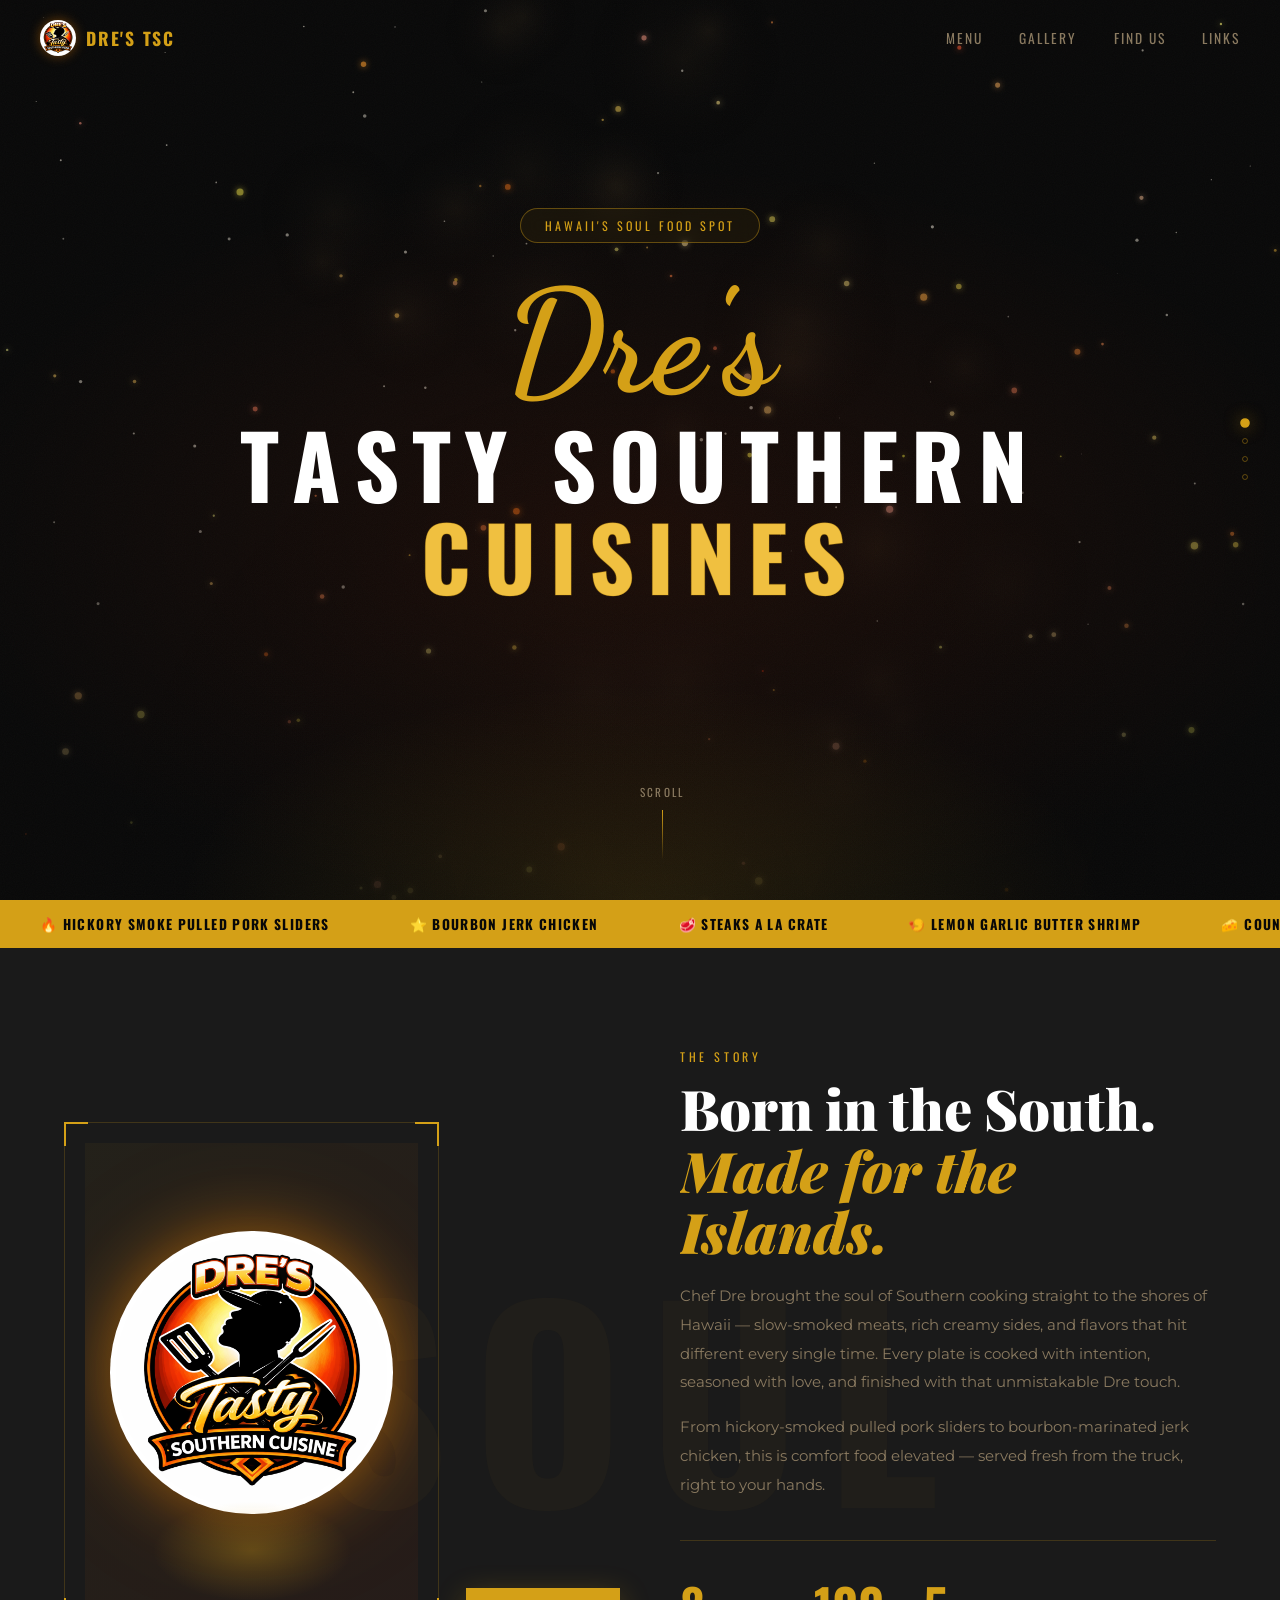
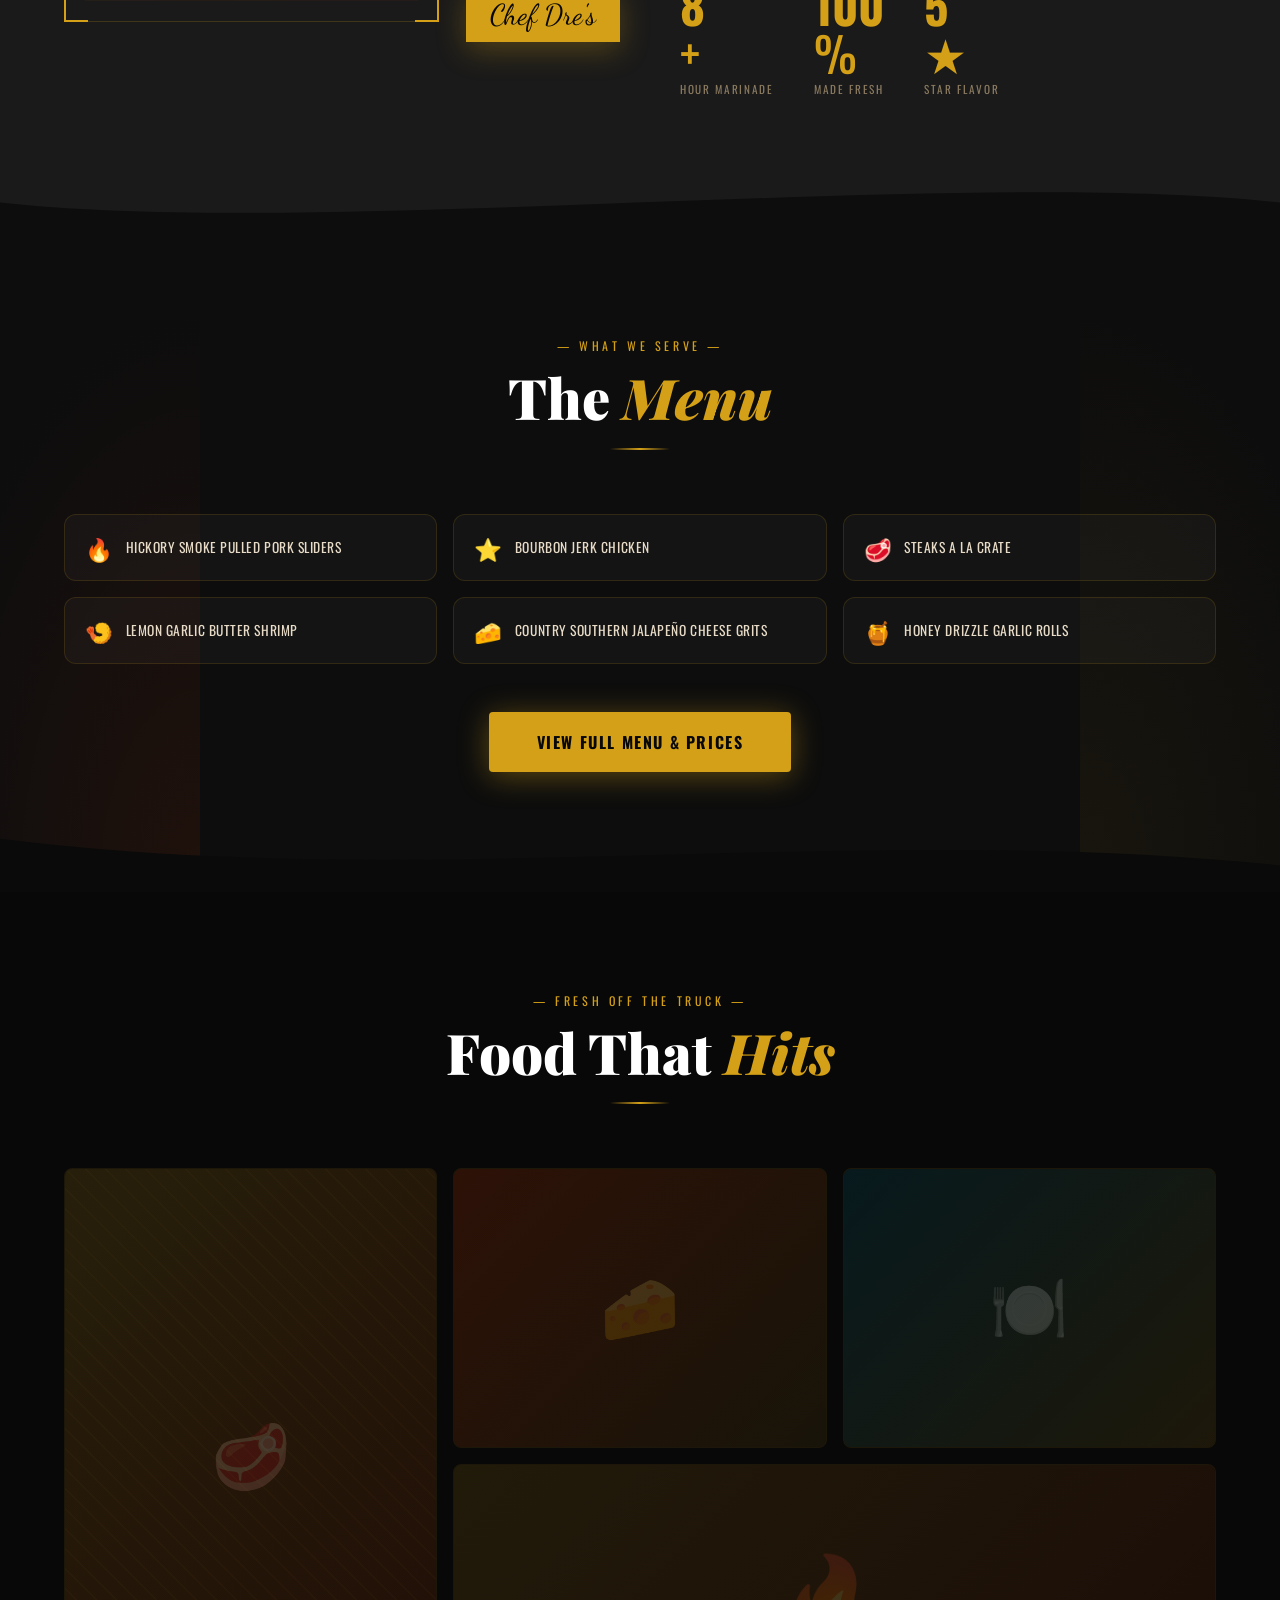
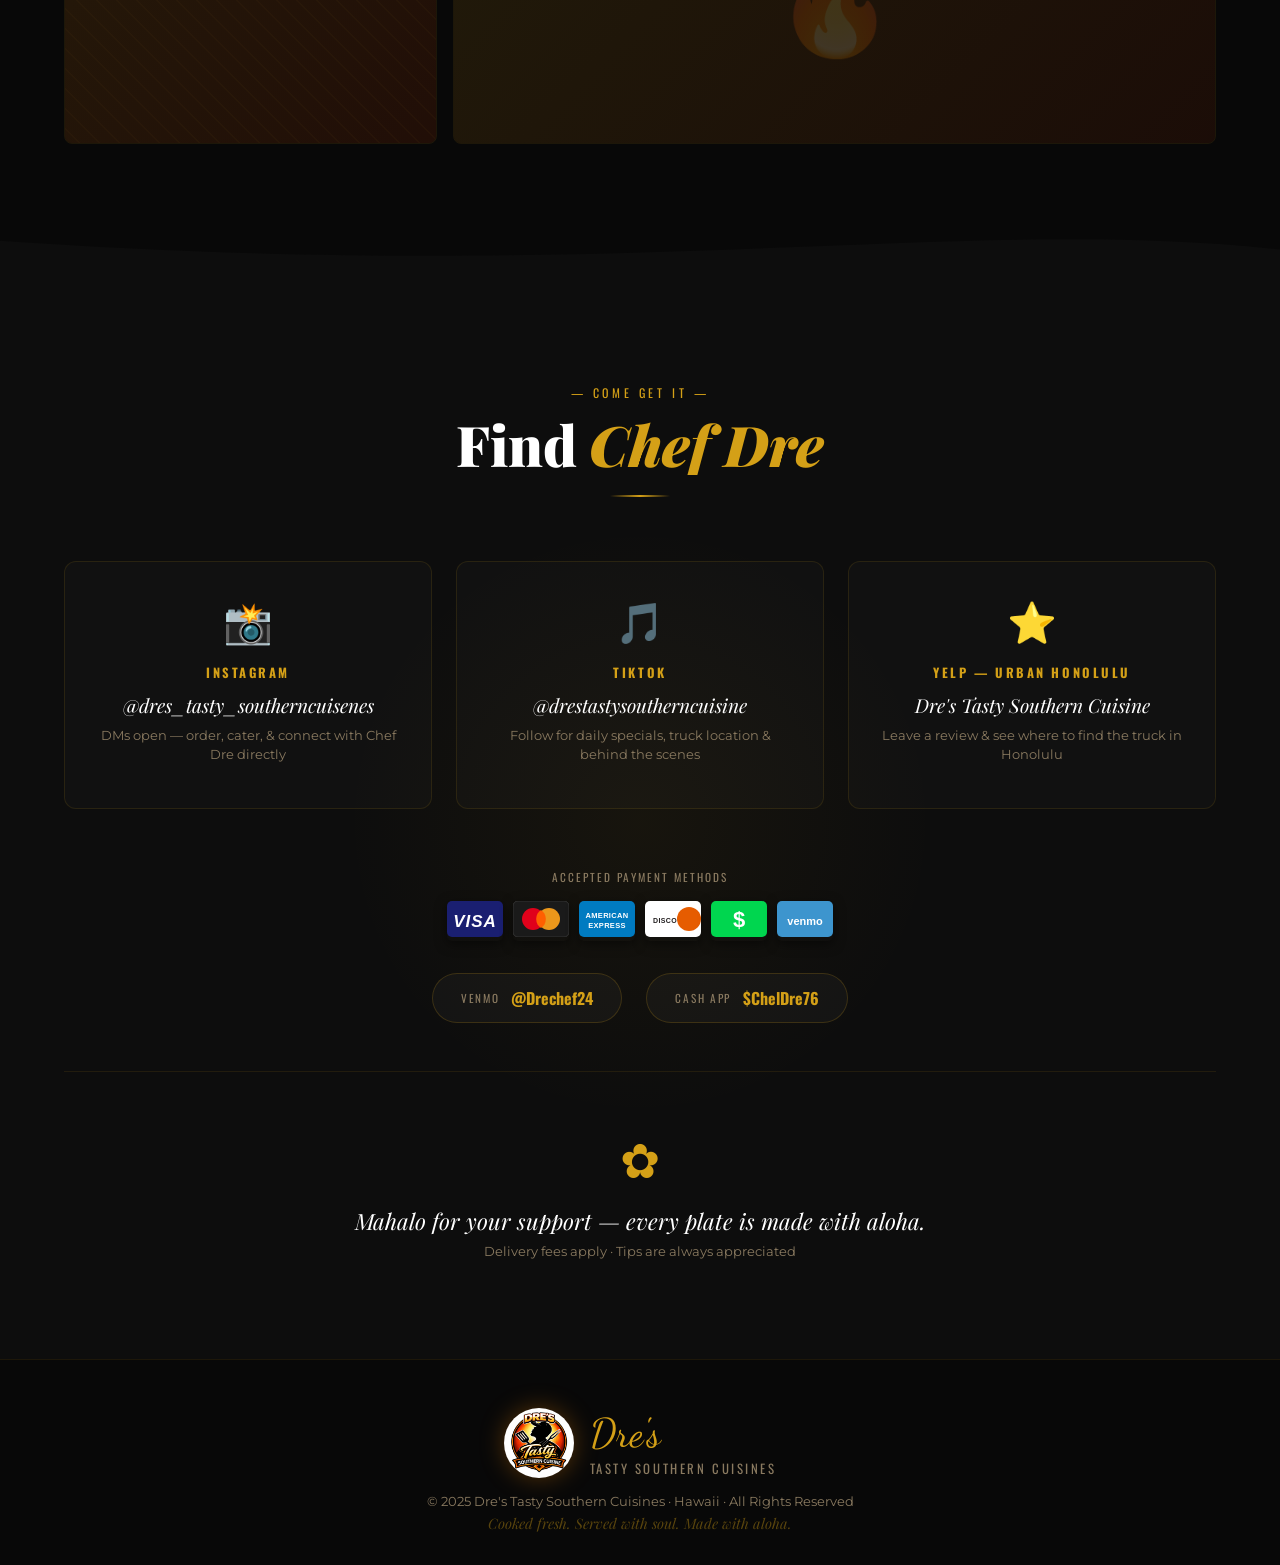
==== commit 8b3dbcb1: "feat: full mobile optimization + premium SEO meta tags Mobile Optimization (style.css): - Restructur" ====
--- a/index.html
+++ b/index.html
@@ -3,7 +3,65 @@
 <head>
   <meta charset="UTF-8" />
   <meta name="viewport" content="width=device-width, initial-scale=1.0" />
-  <title>Dre's Tasty Southern Cuisines | Hawaii</title>
+  <title>Dre's Tasty Southern Cuisines | Soul Food in Honolulu, Hawaii</title>
+
+  <!-- ===== PRIMARY SEO ===== -->
+  <meta name="description" content="Dre's Tasty Southern Cuisines — Hawaii's #1 soul food truck. Hickory smoked pulled pork sliders, bourbon jerk chicken, steaks, lemon garlic butter shrimp & southern sides. Served fresh in Honolulu, HI. Order on Instagram, find us on Yelp." />
+  <meta name="keywords" content="soul food Hawaii, southern food Honolulu, food truck Hawaii, pulled pork sliders, bourbon jerk chicken, steaks Honolulu, lemon garlic shrimp, southern sides, Hawaiian food truck, catering Hawaii, Chef Dre, Dre's Tasty Southern Cuisines" />
+  <meta name="author" content="Dre's Tasty Southern Cuisines" />
+  <meta name="robots" content="index, follow" />
+  <meta name="theme-color" content="#D4A017" />
+
+  <!-- ===== OPEN GRAPH / SOCIAL ===== -->
+  <meta property="og:type" content="restaurant" />
+  <meta property="og:site_name" content="Dre's Tasty Southern Cuisines" />
+  <meta property="og:title" content="Dre's Tasty Southern Cuisines | Soul Food in Honolulu, Hawaii" />
+  <meta property="og:description" content="Hawaii's soul food truck — hickory smoked pulled pork, bourbon jerk chicken, steaks & shrimp. Made fresh daily, served with aloha in Honolulu, HI." />
+  <meta property="og:image" content="logo.png" />
+  <meta property="og:locale" content="en_US" />
+
+  <!-- ===== TWITTER CARD ===== -->
+  <meta name="twitter:card" content="summary_large_image" />
+  <meta name="twitter:title" content="Dre's Tasty Southern Cuisines | Soul Food in Honolulu, Hawaii" />
+  <meta name="twitter:description" content="Hawaii's soul food truck — hickory smoked pulled pork, bourbon jerk chicken, steaks & shrimp. Made fresh daily, served with aloha." />
+  <meta name="twitter:image" content="logo.png" />
+
+  <!-- ===== PWA / iOS ===== -->
+  <meta name="apple-mobile-web-app-capable" content="yes" />
+  <meta name="apple-mobile-web-app-status-bar-style" content="black-translucent" />
+  <meta name="apple-mobile-web-app-title" content="Dre's TSC" />
+  <meta name="mobile-web-app-capable" content="yes" />
+
+  <!-- ===== STRUCTURED DATA ===== -->
+  <script type="application/ld+json">
+  {
+    "@context": "https://schema.org",
+    "@type": "FoodEstablishment",
+    "name": "Dre's Tasty Southern Cuisines",
+    "alternateName": "Dre's TSC",
+    "description": "Hawaii's soul food truck serving hickory smoked pulled pork sliders, bourbon jerk chicken, steaks a la crate, lemon garlic butter shrimp, and southern sides.",
+    "image": "logo.png",
+    "servesCuisine": ["Southern", "Soul Food", "American", "BBQ"],
+    "priceRange": "$$",
+    "currenciesAccepted": "USD",
+    "paymentAccepted": "Cash, Credit Card, Venmo, Cash App",
+    "address": {
+      "@type": "PostalAddress",
+      "addressLocality": "Honolulu",
+      "addressRegion": "HI",
+      "addressCountry": "US"
+    },
+    "url": "https://www.drestsc.com",
+    "sameAs": [
+      "https://www.instagram.com/dres_tasty_southerncuisenes/",
+      "https://www.tiktok.com/@drestastysoutherncuisine",
+      "https://m.yelp.com/biz/dres-tasty-southern-cuisine-urban-honolulu"
+    ],
+    "hasMenu": "menu.html",
+    "menu": "menu.html"
+  }
+  </script>
+
   <link rel="preconnect" href="https://fonts.googleapis.com" />
   <link rel="preconnect" href="https://fonts.gstatic.com" crossorigin />
   <link href="https://fonts.googleapis.com/css2?family=Playfair+Display:ital,wght@0,700;0,900;1,700&family=Dancing+Script:wght@700&family=Oswald:wght@300;400;700&family=Montserrat:wght@300;400;600&display=swap" rel="stylesheet" />
--- a/style.css
+++ b/style.css
@@ -1604,10 +1604,179 @@
   100% { transform: translate(-50%, -50%) scale(1); opacity: 0; width: 200px; height: 200px; }
 }
 
-/* ---------- MOBILE ---------- */
+/* ============================================
+   PAYMENT BADGES
+   ============================================ */
+.accepted-payments {
+  text-align: center;
+  margin-bottom: 32px;
+}
+.accepted-label {
+  font-family: var(--font-head);
+  font-size: .7rem;
+  letter-spacing: .18em;
+  text-transform: uppercase;
+  color: var(--text-muted);
+  margin-bottom: 16px;
+}
+.payment-badges-row {
+  display: flex;
+  flex-wrap: wrap;
+  justify-content: center;
+  gap: 10px;
+}
+.pay-badge {
+  display: block;
+  border-radius: 5px;
+  box-shadow: 0 3px 12px rgba(0,0,0,.5);
+  transition: transform .2s var(--ease-bounce), box-shadow .2s;
+  cursor: default;
+}
+.pay-badge:hover {
+  transform: translateY(-3px) scale(1.06);
+  box-shadow: 0 8px 24px rgba(0,0,0,.6);
+}
+
+/* ============================================
+   MENU TEASER SECTION (index.html)
+   ============================================ */
+.menu-teaser-section {
+  background: var(--dark);
+  padding: 100px 0 120px;
+  position: relative;
+  overflow: hidden;
+}
+.menu-teaser-grid {
+  display: grid;
+  grid-template-columns: repeat(3, 1fr);
+  gap: 16px;
+  margin: 48px 0 48px;
+}
+.menu-teaser-item {
+  display: flex;
+  align-items: center;
+  gap: 12px;
+  background: rgba(255,255,255,.03);
+  border: 1px solid rgba(212,160,23,.15);
+  border-radius: 12px;
+  padding: 16px 20px;
+  font-family: var(--font-head);
+  font-size: .85rem;
+  letter-spacing: .04em;
+  text-transform: uppercase;
+  color: var(--text);
+  transition: border-color .3s, background .3s, transform .3s var(--ease-bounce);
+}
+.menu-teaser-item:hover {
+  border-color: var(--gold);
+  background: rgba(212,160,23,.06);
+  transform: translateY(-3px);
+}
+.menu-teaser-icon {
+  font-size: 1.4rem;
+  flex-shrink: 0;
+}
+.menu-teaser-cta {
+  text-align: center;
+}
+.btn--large {
+  padding: 18px 48px;
+  font-size: 1rem;
+  letter-spacing: .1em;
+}
+
+/* ============================================
+   PAGE HERO BANNER (menu.html)
+   ============================================ */
+.page-hero {
+  position: relative;
+  height: 280px;
+  display: flex;
+  align-items: center;
+  justify-content: center;
+  overflow: hidden;
+  margin-top: 0;
+}
+.page-hero-bg {
+  position: absolute;
+  inset: 0;
+  background:
+    radial-gradient(ellipse 80% 60% at 50% 100%, rgba(255,69,0,.18) 0%, transparent 70%),
+    radial-gradient(ellipse 60% 40% at 50% 0%, rgba(212,160,23,.1) 0%, transparent 60%),
+    var(--black);
+}
+.page-hero-content {
+  position: relative;
+  z-index: 1;
+  text-align: center;
+  padding: 0 24px;
+}
+.page-hero-title {
+  font-family: var(--font-display);
+  font-size: clamp(2.5rem, 6vw, 4.5rem);
+  font-weight: 900;
+  color: #fff;
+  line-height: 1.05;
+  margin: 8px 0 12px;
+}
+.page-hero-title em {
+  color: var(--gold);
+  font-style: italic;
+}
+.page-hero-sub {
+  font-family: var(--font-head);
+  font-size: .85rem;
+  letter-spacing: .18em;
+  text-transform: uppercase;
+  color: var(--text-muted);
+}
+
+/* Nav logo as link (menu.html) */
+a.nav-logo {
+  text-decoration: none;
+  color: inherit;
+  display: flex;
+  align-items: center;
+  gap: 10px;
+}
+
+/* ============================================
+   MENU PAYMENT SECTION (menu.html)
+   ============================================ */
+.menu-payment-section {
+  background: var(--dark2);
+  padding: 64px 0 80px;
+}
+
+/* ============================================
+   GLOBAL TOUCH IMPROVEMENTS
+   ============================================ */
+/* Prevent 300ms tap delay on all interactive elements */
+a, button, .btn, .section-dot, .pay-badge,
+.menu-card, .steak-card, .shrimp-card,
+.gallery-item, .contact-card, .menu-teaser-item {
+  touch-action: manipulation;
+}
+/* Remove iOS blue flash on tap */
+* { -webkit-tap-highlight-color: transparent; }
+
+/* iOS notch / home indicator safe area */
+@supports (padding: env(safe-area-inset-bottom)) {
+  .footer {
+    padding-bottom: calc(32px + env(safe-area-inset-bottom));
+  }
+  .nav-links.open {
+    padding-bottom: env(safe-area-inset-bottom);
+  }
+}
+
+/* ============================================
+   TABLET — max 900px
+   ============================================ */
 @media (max-width: 900px) {
-  .nav { padding: 16px 24px; }
-  .nav.scrolled { padding: 10px 24px; }
+  /* Nav */
+  .nav { padding: 14px 20px; }
+  .nav.scrolled { padding: 10px 20px; }
   .nav-links { display: none; }
   .nav-links.open {
     display: flex;
@@ -1617,196 +1786,251 @@
     background: rgba(8,8,8,.97);
     align-items: center;
     justify-content: center;
-    gap: 40px;
+    gap: 32px;
     z-index: 999;
   }
   .nav-links.open a {
-    font-size: 2rem;
+    font-size: 1.8rem;
     letter-spacing: .2em;
     color: var(--text);
+    padding: 8px 20px;
+    min-height: 52px;
+    display: flex;
+    align-items: center;
   }
-  .hamburger { display: flex; z-index: 1001; }
+  .hamburger {
+    display: flex;
+    z-index: 1001;
+    padding: 10px;
+    cursor: pointer;
+    margin-right: -10px;
+  }
+  .hamburger span { width: 22px; }
   .hamburger.active span:nth-child(1) { transform: rotate(45deg) translate(5px, 5px); }
   .hamburger.active span:nth-child(2) { opacity: 0; transform: translateX(-8px); }
   .hamburger.active span:nth-child(3) { transform: rotate(-45deg) translate(5px, -5px); }
+
+  /* Section padding */
+  .about             { padding: 72px 0 96px; }
+  .menu-section      { padding: 72px 0 96px; }
+  .sides-section     { padding: 72px 0 96px; }
+  .gallery-section   { padding: 72px 0 96px; }
+  .contact-section   { padding: 72px 0; }
+  .menu-teaser-section { padding: 72px 0 96px; }
+  .menu-payment-section { padding: 48px 0 64px; }
+
+  /* Section headers */
+  .section-header { margin-bottom: 48px; }
+
+  /* About */
   .about-grid { grid-template-columns: 1fr; gap: 40px; }
   .about-img-frame { max-height: 320px; }
   .about-img-wrap { display: none; }
-  .menu-grid { grid-template-columns: repeat(auto-fit, minmax(200px, 1fr)); }
-  .steak-grid { grid-template-columns: 1fr; }
-  .shrimp-grid { grid-template-columns: 1fr; }
+  .about-stats { gap: 24px; }
+
+  /* Menu grids */
+  .menu-grid { grid-template-columns: repeat(2, 1fr); }
+  .steak-grid { grid-template-columns: repeat(3, 1fr); }
+  .shrimp-grid { grid-template-columns: repeat(3, 1fr); }
+  .menu-description-card { flex-direction: column; gap: 20px; }
+  .category-sub { margin-left: 44px; }
+
+  /* Sides */
+  .sides-drinks-grid { grid-template-columns: 1fr; }
+  .sides-divider { display: none; }
+
+  /* Gallery */
   .gallery-grid {
     grid-template-columns: 1fr 1fr;
-    grid-template-rows: auto;
+    grid-template-rows: 200px 200px;
   }
   .gallery-item--tall { grid-row: span 1; }
   .gallery-item--wide { grid-column: span 2; }
+
+  /* Contact */
   .contact-grid { grid-template-columns: 1fr; }
-  .sides-drinks-grid { grid-template-columns: 1fr; }
-  .sides-divider { display: none; }
-  .menu-description-card { flex-direction: column; }
-  .about-stats { gap: 24px; }
-}
+
+  /* Menu teaser */
+  .menu-teaser-grid { grid-template-columns: repeat(2, 1fr); gap: 12px; margin: 36px 0; }
+
+  /* Page hero */
+  .page-hero { height: 240px; }
+}
+
+/* ============================================
+   LARGE MOBILE — max 600px
+   ============================================ */
 @media (max-width: 600px) {
-  .hero-bold { font-size: 2rem; letter-spacing: .08em; }
-  .gallery-grid { grid-template-columns: 1fr; }
-  .gallery-item--wide { grid-column: span 1; }
-  .gallery-item--tall { grid-row: span 1; }
+  /* Disable desktop-only UX */
   body { cursor: auto; }
   .cursor, .cursor-follower { display: none; }
+  .trail-canvas { display: none; }
+  .section-counter { display: none; }
+
+  /* Layout base */
+  .container { padding: 0 16px; }
+  .section-header { margin-bottom: 32px; }
+
+  /* ---- Nav ---- */
+  .nav { padding: 12px 16px; }
+  .nav.scrolled { padding: 10px 16px; }
+  .nav-logo { font-size: .95rem; }
+  .nav-logo-img { width: 30px; height: 30px; }
+  .nav-links.open { gap: 24px; }
+  .nav-links.open a { font-size: 1.4rem; min-height: 48px; }
+
+  /* ---- Hero ---- */
+  .hero-badge {
+    font-size: .6rem;
+    letter-spacing: .14em;
+    padding: 6px 16px;
+    margin-bottom: 18px;
+  }
+  .hero-bold { font-size: clamp(1.7rem, 7vw, 2.3rem); letter-spacing: .08em; }
+  .hero-sub { font-size: .78rem; letter-spacing: .16em; margin-bottom: 28px; }
+  .hero-ctas { flex-direction: column; align-items: center; gap: 12px; }
+  .hero-ctas .btn { width: 100%; max-width: 300px; justify-content: center; }
+  .hero-content { padding: 0 16px; }
+  .hero-scroll-hint { bottom: 20px; }
+  .hero-scroll-line { height: 36px; }
+
+  /* ---- About ---- */
+  .about { padding: 56px 0 72px; }
+  .about-stats { justify-content: center; flex-wrap: wrap; gap: 20px; }
+  .stat { min-width: 88px; }
+
+  /* ---- Menu section ---- */
+  .menu-section { padding: 56px 0 72px; }
+  .menu-grid { grid-template-columns: 1fr; }
+  .menu-card-front { padding: 20px 16px; }
+  .menu-category { margin-bottom: 48px; }
+  .category-icon { font-size: 1.6rem; }
+  .category-sub { margin: -12px 0 18px 36px; font-size: .82rem; }
+  .menu-description-card { padding: 22px 16px; gap: 16px; }
+  .menu-description-card-badge {
+    width: 76px; height: 76px;
+    font-size: .62rem;
+    align-self: center;
+  }
+  .steak-grid { grid-template-columns: 1fr; gap: 10px; }
+  .steak-card { padding: 22px 18px; }
+  .steak-size { font-size: 1.4rem; margin-bottom: 12px; }
+  .shrimp-grid { grid-template-columns: 1fr; gap: 10px; }
+  .shrimp-card { padding: 22px 18px; }
+  .shrimp-price { font-size: 1.8rem; }
+  .shrimp-count { font-size: 1.3rem; }
+
+  /* ---- Sides ---- */
+  .sides-section { padding: 56px 0 72px; }
+  .sides-col-title { font-size: 1.15rem; margin-bottom: 18px; }
+  .side-item { padding: 11px 0; gap: 12px; }
+  .side-item-name { font-size: .82rem; }
+  .side-item-price { font-size: .92rem; }
+  .delivery-notice { padding: 14px 14px; gap: 12px; font-size: .8rem; border-radius: 8px; }
+  .delivery-notice-icon { font-size: 1.5rem; }
+
+  /* ---- Gallery ---- */
+  .gallery-section { padding: 56px 0 72px; }
+  .gallery-grid {
+    grid-template-columns: 1fr;
+    grid-template-rows: auto;
+    gap: 10px;
+  }
+  .gallery-item { min-height: 170px; }
+  .gallery-item--tall { grid-row: span 1; }
+  .gallery-item--wide { grid-column: span 1; }
+  .gallery-img::after { font-size: 3rem; }
+  .gallery-img--4::after { font-size: 4rem; }
+  .gallery-label {
+    opacity: 1;
+    transform: none;
+    font-size: .68rem;
+    padding: 4px 10px;
+    bottom: 10px;
+    left: 10px;
+  }
+
+  /* ---- Contact ---- */
+  .contact-section { padding: 56px 0; }
+  .contact-card { padding: 26px 18px; }
+  .contact-card-icon { font-size: 2rem; margin-bottom: 10px; }
+  .contact-card h4 { font-size: .72rem; }
+  .contact-card p { font-size: .95rem; }
+  .contact-bottom { padding-top: 32px; }
+  .contact-mahalo { font-size: 1.1rem; }
+  .contact-note { font-size: .74rem; }
+
+  /* ---- Payments ---- */
+  .accepted-payments { margin-bottom: 20px; }
+  .accepted-label { font-size: .62rem; margin-bottom: 10px; }
+  .payment-badges-row { gap: 8px; justify-content: center; }
+  .payment-row { gap: 10px; margin-bottom: 28px; }
+  .payment-pill { padding: 10px 16px; gap: 8px; }
+  .payment-label { font-size: .62rem; }
+  .payment-handle { font-size: .88rem; }
+
+  /* ---- Menu teaser ---- */
+  .menu-teaser-section { padding: 56px 0 72px; }
+  .menu-teaser-grid { grid-template-columns: 1fr; gap: 10px; margin: 24px 0; }
+  .menu-teaser-item { padding: 13px 14px; font-size: .78rem; gap: 10px; }
+  .menu-teaser-icon { font-size: 1.2rem; }
+  .btn--large { padding: 15px 32px; font-size: .88rem; }
+
+  /* ---- Page hero (menu.html) ---- */
+  .page-hero { height: 195px; }
+  .page-hero-title { font-size: clamp(1.9rem, 8vw, 2.8rem); }
+  .page-hero-sub { font-size: .72rem; letter-spacing: .12em; }
+  .page-hero-content { padding: 0 16px; }
+  .menu-payment-section { padding: 36px 0 52px; }
+
+  /* ---- Footer ---- */
+  .footer { padding: 32px 16px; }
+  .footer-logo { flex-direction: column; gap: 10px; }
+  .footer-logo-text { align-items: center; }
+  .footer-script { font-size: 1.9rem; }
+  .footer-logo-img { width: 52px; height: 52px; }
+  .footer-copy { font-size: .72rem; }
+  .footer-sub { font-size: .8rem; }
 }
 
 /* ============================================
-   PAYMENT BADGES
+   SMALL MOBILE — max 400px
    ============================================ */
-.accepted-payments {
-  text-align: center;
-  margin-bottom: 32px;
-}
-.accepted-label {
-  font-family: var(--font-head);
-  font-size: .7rem;
-  letter-spacing: .18em;
-  text-transform: uppercase;
-  color: var(--text-muted);
-  margin-bottom: 16px;
-}
-.payment-badges-row {
-  display: flex;
-  flex-wrap: wrap;
-  justify-content: center;
-  gap: 10px;
-}
-.pay-badge {
-  display: block;
-  border-radius: 5px;
-  box-shadow: 0 3px 12px rgba(0,0,0,.5);
-  transition: transform .2s var(--ease-bounce), box-shadow .2s;
-  cursor: default;
-}
-.pay-badge:hover {
-  transform: translateY(-3px) scale(1.06);
-  box-shadow: 0 8px 24px rgba(0,0,0,.6);
+@media (max-width: 400px) {
+  .container { padding: 0 12px; }
+  .section-title { font-size: clamp(1.7rem, 8.5vw, 2.2rem); }
+  .btn { padding: 12px 18px; font-size: .78rem; }
+  .btn--large { padding: 14px 24px; font-size: .8rem; }
+  .hero-ctas .btn { max-width: 260px; }
+  .nav { padding: 10px 12px; }
+  .nav-logo-img { width: 28px; height: 28px; }
+  .payment-badges-row { gap: 6px; }
+  .payment-pill { padding: 8px 12px; }
+  .payment-handle { font-size: .8rem; }
+  .hero-scroll-hint { display: none; }
+  .page-hero { height: 170px; }
+  .page-hero-title { font-size: clamp(1.7rem, 9vw, 2.2rem); }
+  .menu-teaser-item { font-size: .74rem; padding: 12px 12px; }
+  .steak-size { font-size: 1.3rem; }
+  .shrimp-price { font-size: 1.6rem; }
+  .contact-card { padding: 22px 14px; }
+  .footer-logo { gap: 8px; }
 }
 
 /* ============================================
-   MENU TEASER SECTION (index.html)
+   TOUCH DEVICE SPECIFICS
    ============================================ */
-.menu-teaser-section {
-  background: var(--dark);
-  padding: 100px 0 120px;
-  position: relative;
-  overflow: hidden;
-}
-.menu-teaser-grid {
-  display: grid;
-  grid-template-columns: repeat(3, 1fr);
-  gap: 16px;
-  margin: 48px 0 48px;
-}
-.menu-teaser-item {
-  display: flex;
-  align-items: center;
-  gap: 12px;
-  background: rgba(255,255,255,.03);
-  border: 1px solid rgba(212,160,23,.15);
-  border-radius: 12px;
-  padding: 16px 20px;
-  font-family: var(--font-head);
-  font-size: .85rem;
-  letter-spacing: .04em;
-  text-transform: uppercase;
-  color: var(--text);
-  transition: border-color .3s, background .3s, transform .3s var(--ease-bounce);
-}
-.menu-teaser-item:hover {
-  border-color: var(--gold);
-  background: rgba(212,160,23,.06);
-  transform: translateY(-3px);
-}
-.menu-teaser-icon {
-  font-size: 1.4rem;
-  flex-shrink: 0;
-}
-.menu-teaser-cta {
-  text-align: center;
-}
-.btn--large {
-  padding: 18px 48px;
-  font-size: 1rem;
-  letter-spacing: .1em;
-}
-
-/* ============================================
-   PAGE HERO BANNER (menu.html)
-   ============================================ */
-.page-hero {
-  position: relative;
-  height: 280px;
-  display: flex;
-  align-items: center;
-  justify-content: center;
-  overflow: hidden;
-  margin-top: 0;
-}
-.page-hero-bg {
-  position: absolute;
-  inset: 0;
-  background:
-    radial-gradient(ellipse 80% 60% at 50% 100%, rgba(255,69,0,.18) 0%, transparent 70%),
-    radial-gradient(ellipse 60% 40% at 50% 0%, rgba(212,160,23,.1) 0%, transparent 60%),
-    var(--black);
-}
-.page-hero-content {
-  position: relative;
-  z-index: 1;
-  text-align: center;
-  padding: 0 24px;
-}
-.page-hero-title {
-  font-family: var(--font-display);
-  font-size: clamp(2.5rem, 6vw, 4.5rem);
-  font-weight: 900;
-  color: #fff;
-  line-height: 1.05;
-  margin: 8px 0 12px;
-}
-.page-hero-title em {
-  color: var(--gold);
-  font-style: italic;
-}
-.page-hero-sub {
-  font-family: var(--font-head);
-  font-size: .85rem;
-  letter-spacing: .18em;
-  text-transform: uppercase;
-  color: var(--text-muted);
-}
-
-/* Nav as a link on menu page */
-a.nav-logo {
-  text-decoration: none;
-  color: inherit;
-  display: flex;
-  align-items: center;
-  gap: 10px;
-}
-
-/* ============================================
-   MENU PAYMENT SECTION (menu.html)
-   ============================================ */
-.menu-payment-section {
-  background: var(--dark2);
-  padding: 64px 0 80px;
-}
-
-/* ============================================
-   MENU TEASER — RESPONSIVE
-   ============================================ */
-@media (max-width: 768px) {
-  .menu-teaser-grid { grid-template-columns: 1fr 1fr; }
-}
-@media (max-width: 480px) {
-  .menu-teaser-grid { grid-template-columns: 1fr; }
-  .page-hero { height: 220px; }
-}
+@media (hover: none) {
+  /* Gallery labels always visible on touch (no hover) */
+  .gallery-label { opacity: 1; transform: none; }
+  /* Suppress JS-style hover transforms on touch cards */
+  .menu-card:hover,
+  .steak-card:hover,
+  .shrimp-card:hover {
+    transform: none;
+    box-shadow: none;
+  }
+  .gallery-item:hover .gallery-img { transform: none; }
+  .menu-teaser-item:hover { transform: none; }
+  .pay-badge:hover { transform: none; box-shadow: 0 3px 12px rgba(0,0,0,.5); }
+}
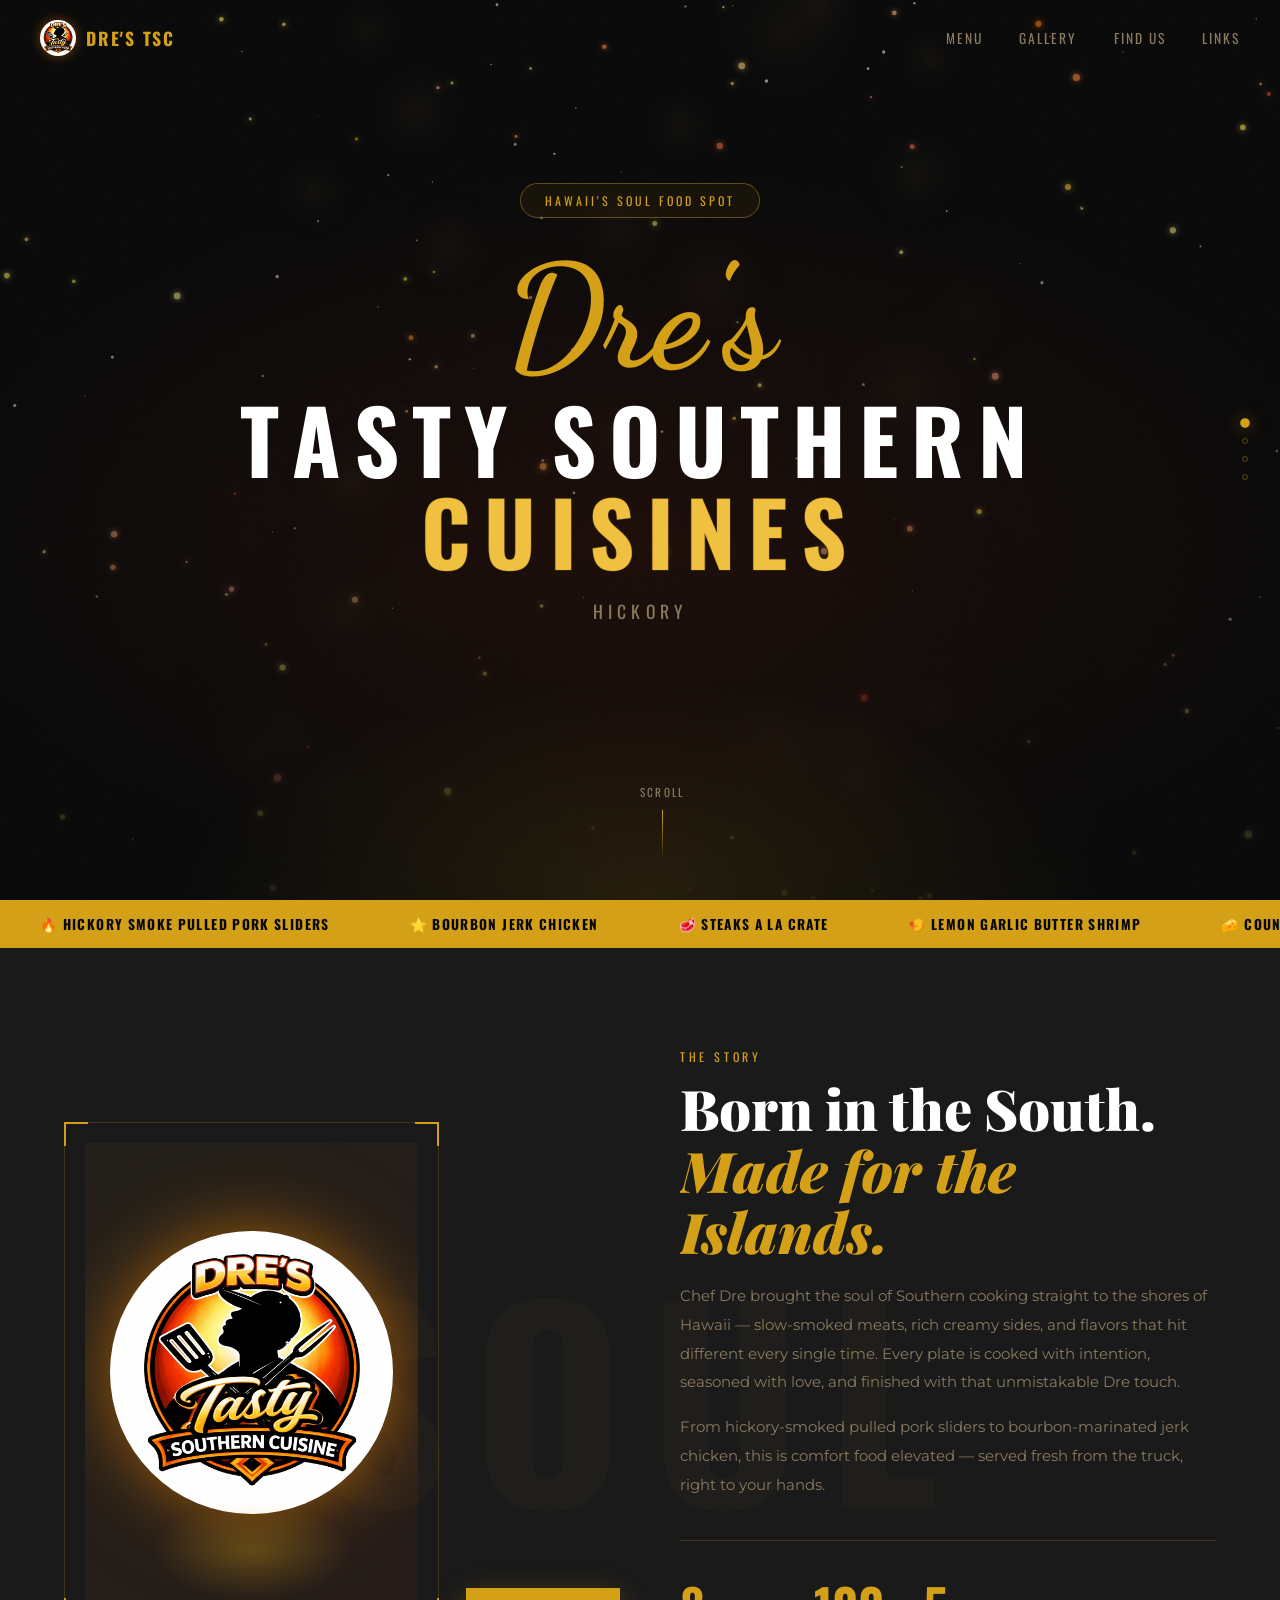
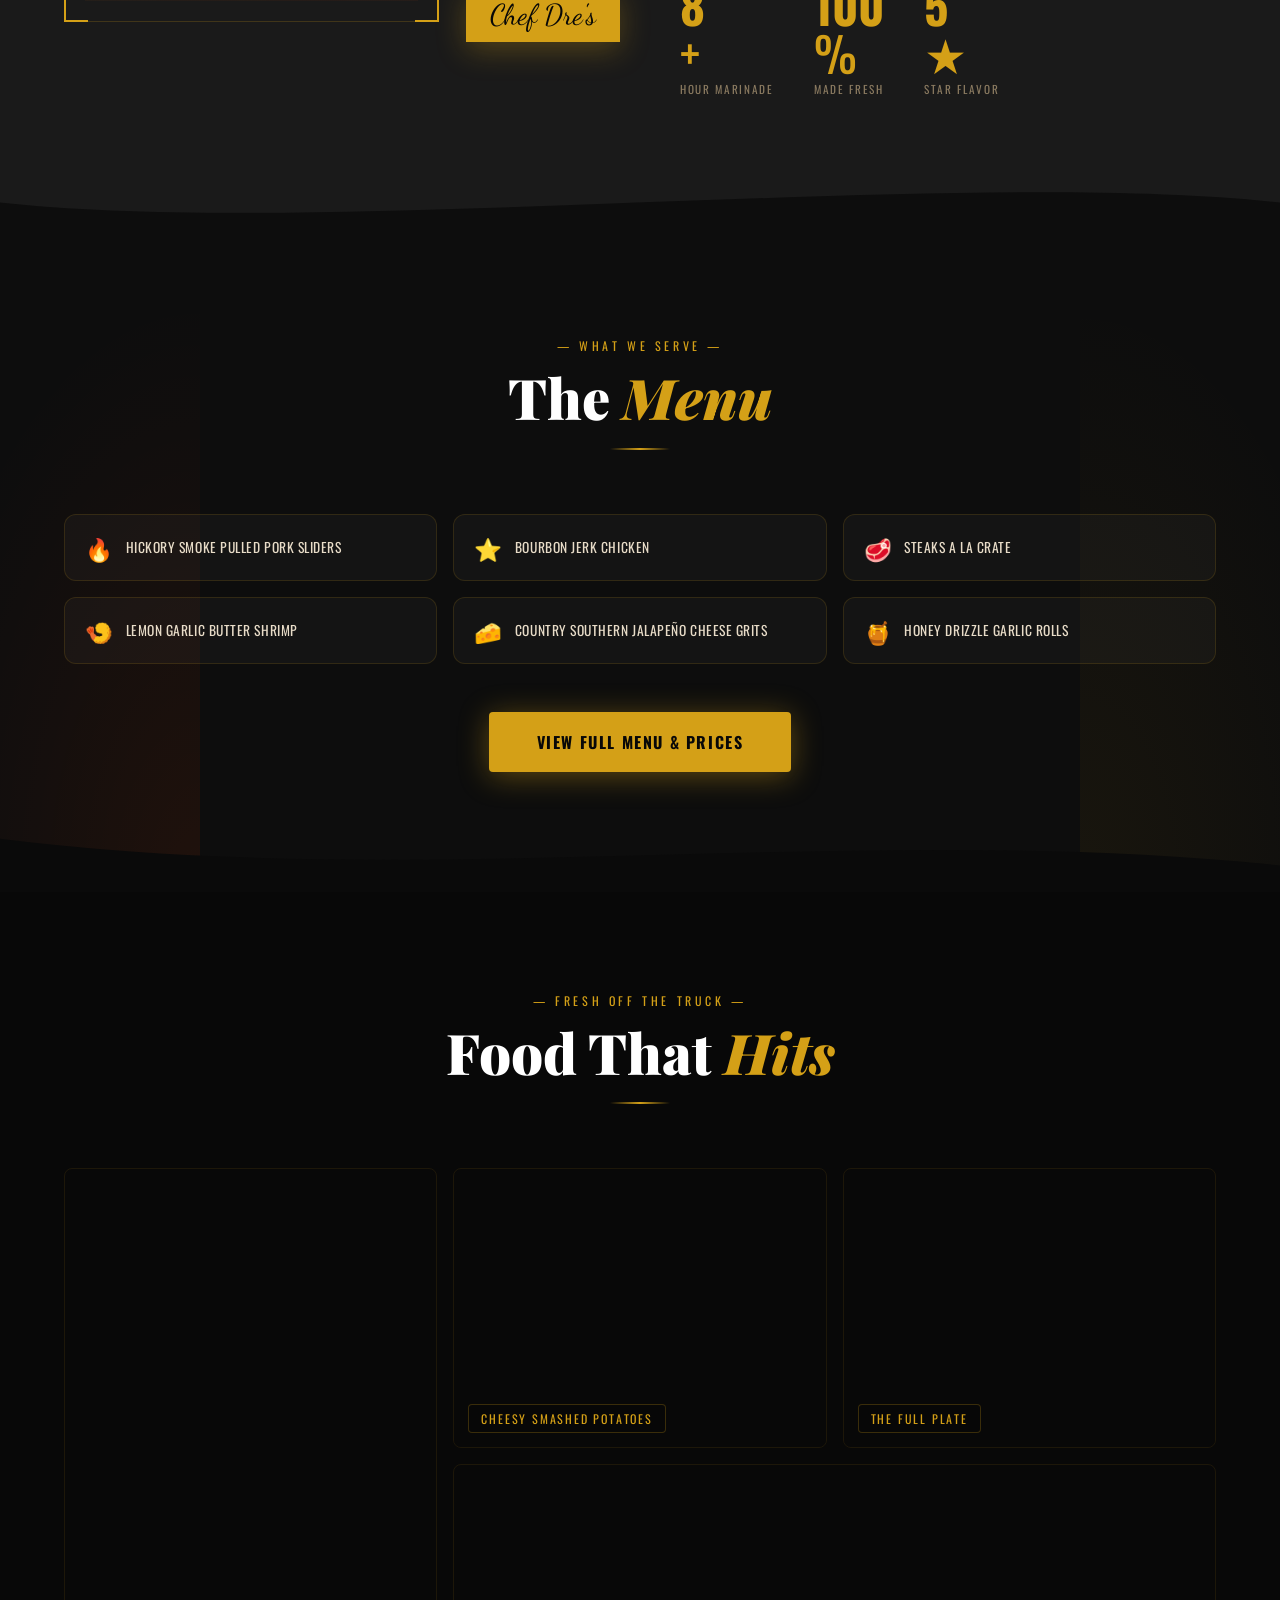
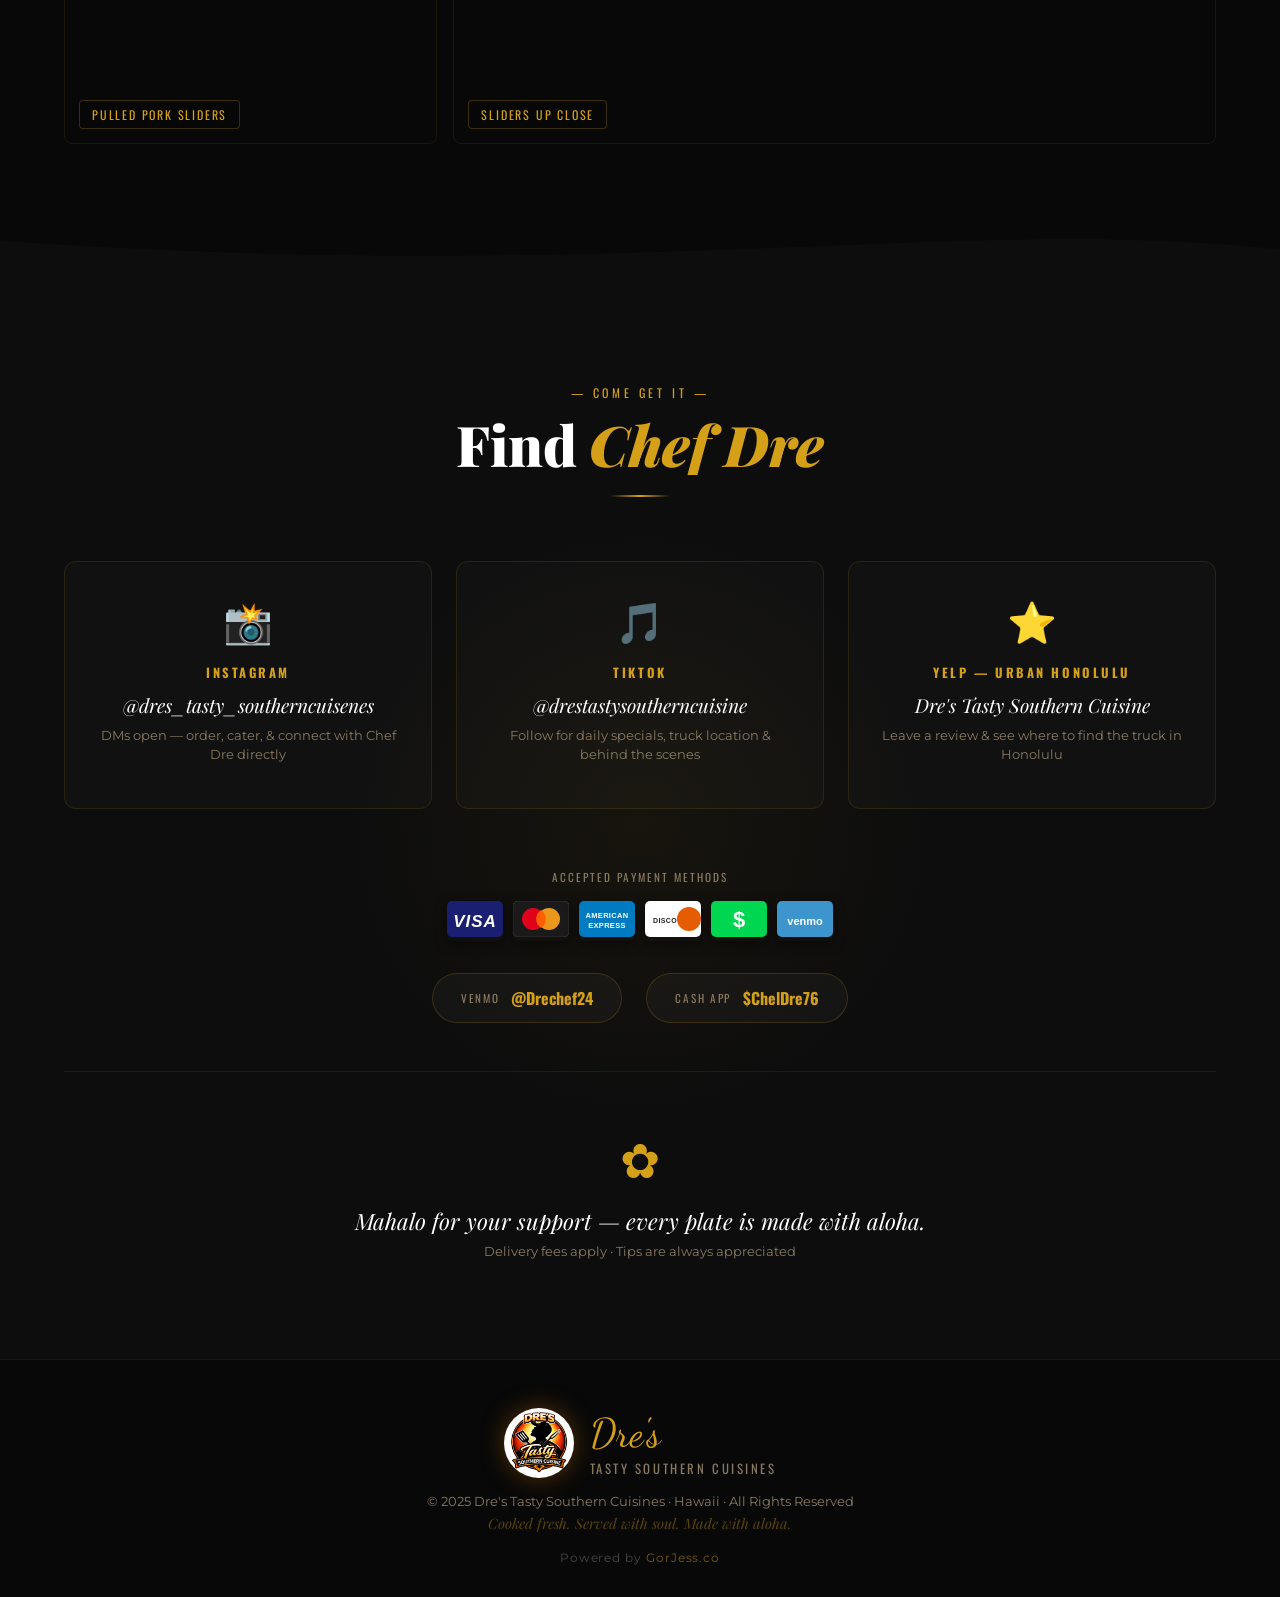
==== commit 0058cd5f: "feat: add "Powered by GorJess.co" to footer https://claude.ai/code/session_01HmgcVU4Fo5N9uKtAJneJz8" ====
--- a/index.html
+++ b/index.html
@@ -398,6 +398,7 @@
     </div>
     <p class="footer-copy">© 2025 Dre's Tasty Southern Cuisines · Hawaii · All Rights Reserved</p>
     <p class="footer-sub">Cooked fresh. Served with soul. Made with aloha.</p>
+    <p class="footer-powered">Powered by <a href="https://GorJess.co" target="_blank" rel="noopener">GorJess.co</a></p>
   </footer>
 
   <script src="app.js"></script>
--- a/style.css
+++ b/style.css
@@ -920,57 +920,63 @@
 }
 .gallery-item:hover .gallery-img { transform: scale(1.06); }
 .gallery-img--1 {
-  background:
-    linear-gradient(135deg, rgba(212,160,23,.15), rgba(255,69,0,.1)),
-    repeating-linear-gradient(45deg, rgba(212,160,23,.03) 0, rgba(212,160,23,.03) 1px, transparent 0, transparent 50%);
-  background-size: cover, 20px 20px;
+  background-image: url("https://s3-media0.fl.yelpcdn.com/bphoto/2aX6VPBzuDen-LY3qS_qpw/ls.jpg");
+  background-size: cover;
+  background-position: center;
 }
 .gallery-img--2 {
-  background: linear-gradient(135deg, rgba(255,69,0,.15), rgba(212,160,23,.08));
+  background-image: url("https://s3-media0.fl.yelpcdn.com/bphoto/YlEF9xj-hVaJz_pDiJ7QiA/ls.jpg");
+  background-size: cover;
+  background-position: center;
 }
 .gallery-img--3 {
-  background: linear-gradient(135deg, rgba(0,180,216,.1), rgba(212,160,23,.1));
+  background-image: url("https://s3-media0.fl.yelpcdn.com/bphoto/j5CHhdmSVXiIcXPcyGBa2w/ls.jpg");
+  background-size: cover;
+  background-position: center;
 }
 .gallery-img--4 {
-  background: linear-gradient(135deg, rgba(212,160,23,.12), rgba(255,69,0,.08));
+  background-image: url("https://s3-media0.fl.yelpcdn.com/bphoto/EgALRwfQAWKQQhkC_NOotw/ls.jpg");
+  background-size: cover;
+  background-position: center;
+}
+/* Bottom-fade overlay for label legibility over real photos */
+.gallery-img::before {
+  content: '';
+  position: absolute;
+  inset: 0;
+  background: linear-gradient(to top, rgba(8,8,8,.65) 0%, rgba(8,8,8,.1) 45%, transparent 70%);
+  z-index: 1;
+  pointer-events: none;
+  transition: opacity .4s;
+}
+.gallery-item:hover .gallery-img::before {
+  opacity: .85;
 }
 .gallery-label {
   position: absolute;
-  bottom: 16px;
-  left: 16px;
+  bottom: 14px;
+  left: 14px;
+  z-index: 2;
   font-family: var(--font-head);
   font-size: .75rem;
   letter-spacing: .15em;
   text-transform: uppercase;
   color: var(--gold);
-  background: rgba(8,8,8,.8);
-  padding: 6px 14px;
+  background: rgba(8,8,8,.55);
+  padding: 5px 12px;
   border-radius: 4px;
-  backdrop-filter: blur(10px);
-  border: 1px solid rgba(212,160,23,.2);
-  opacity: 0;
-  transform: translateY(8px);
-  transition: all .3s var(--ease-smooth);
+  backdrop-filter: blur(8px);
+  border: 1px solid rgba(212,160,23,.25);
+  opacity: 1;
+  transition: color .3s, background .3s;
 }
 .gallery-item:hover .gallery-label {
-  opacity: 1;
-  transform: translateY(0);
-}
-/* Placeholder food art for gallery items */
-.gallery-img::after {
-  content: '🍖';
-  position: absolute;
-  top: 50%;
-  left: 50%;
-  transform: translate(-50%, -50%);
-  font-size: 4rem;
-  opacity: .15;
-  pointer-events: none;
-}
-.gallery-img--1::after { content: '🥩'; }
-.gallery-img--2::after { content: '🧀'; }
-.gallery-img--3::after { content: '🍽️'; }
-.gallery-img--4::after { content: '🔥'; font-size: 6rem; }
+  color: #fff;
+  background: rgba(212,160,23,.85);
+  border-color: transparent;
+}
+/* Photo gallery — real images, no placeholder overlays */
+.gallery-img::after { content: none; }
 
 /* ---------- CONTACT ---------- */
 .contact-section {
@@ -1152,6 +1158,18 @@
   font-style: italic;
   color: rgba(212,160,23,.4);
 }
+.footer-powered {
+  margin-top: 18px;
+  font-size: .72rem;
+  letter-spacing: .08em;
+  color: rgba(255,255,255,.25);
+}
+.footer-powered a {
+  color: rgba(212,160,23,.55);
+  text-decoration: none;
+  transition: color .25s;
+}
+.footer-powered a:hover { color: var(--gold); }
 
 /* ---------- WAVE DIVIDERS ---------- */
 .wave-divider {
@@ -1942,8 +1960,6 @@
   .gallery-img::after { font-size: 3rem; }
   .gallery-img--4::after { font-size: 4rem; }
   .gallery-label {
-    opacity: 1;
-    transform: none;
     font-size: .68rem;
     padding: 4px 10px;
     bottom: 10px;
@@ -2021,8 +2037,7 @@
    TOUCH DEVICE SPECIFICS
    ============================================ */
 @media (hover: none) {
-  /* Gallery labels always visible on touch (no hover) */
-  .gallery-label { opacity: 1; transform: none; }
+  /* Gallery labels — suppress hover color flip on touch */
   /* Suppress JS-style hover transforms on touch cards */
   .menu-card:hover,
   .steak-card:hover,
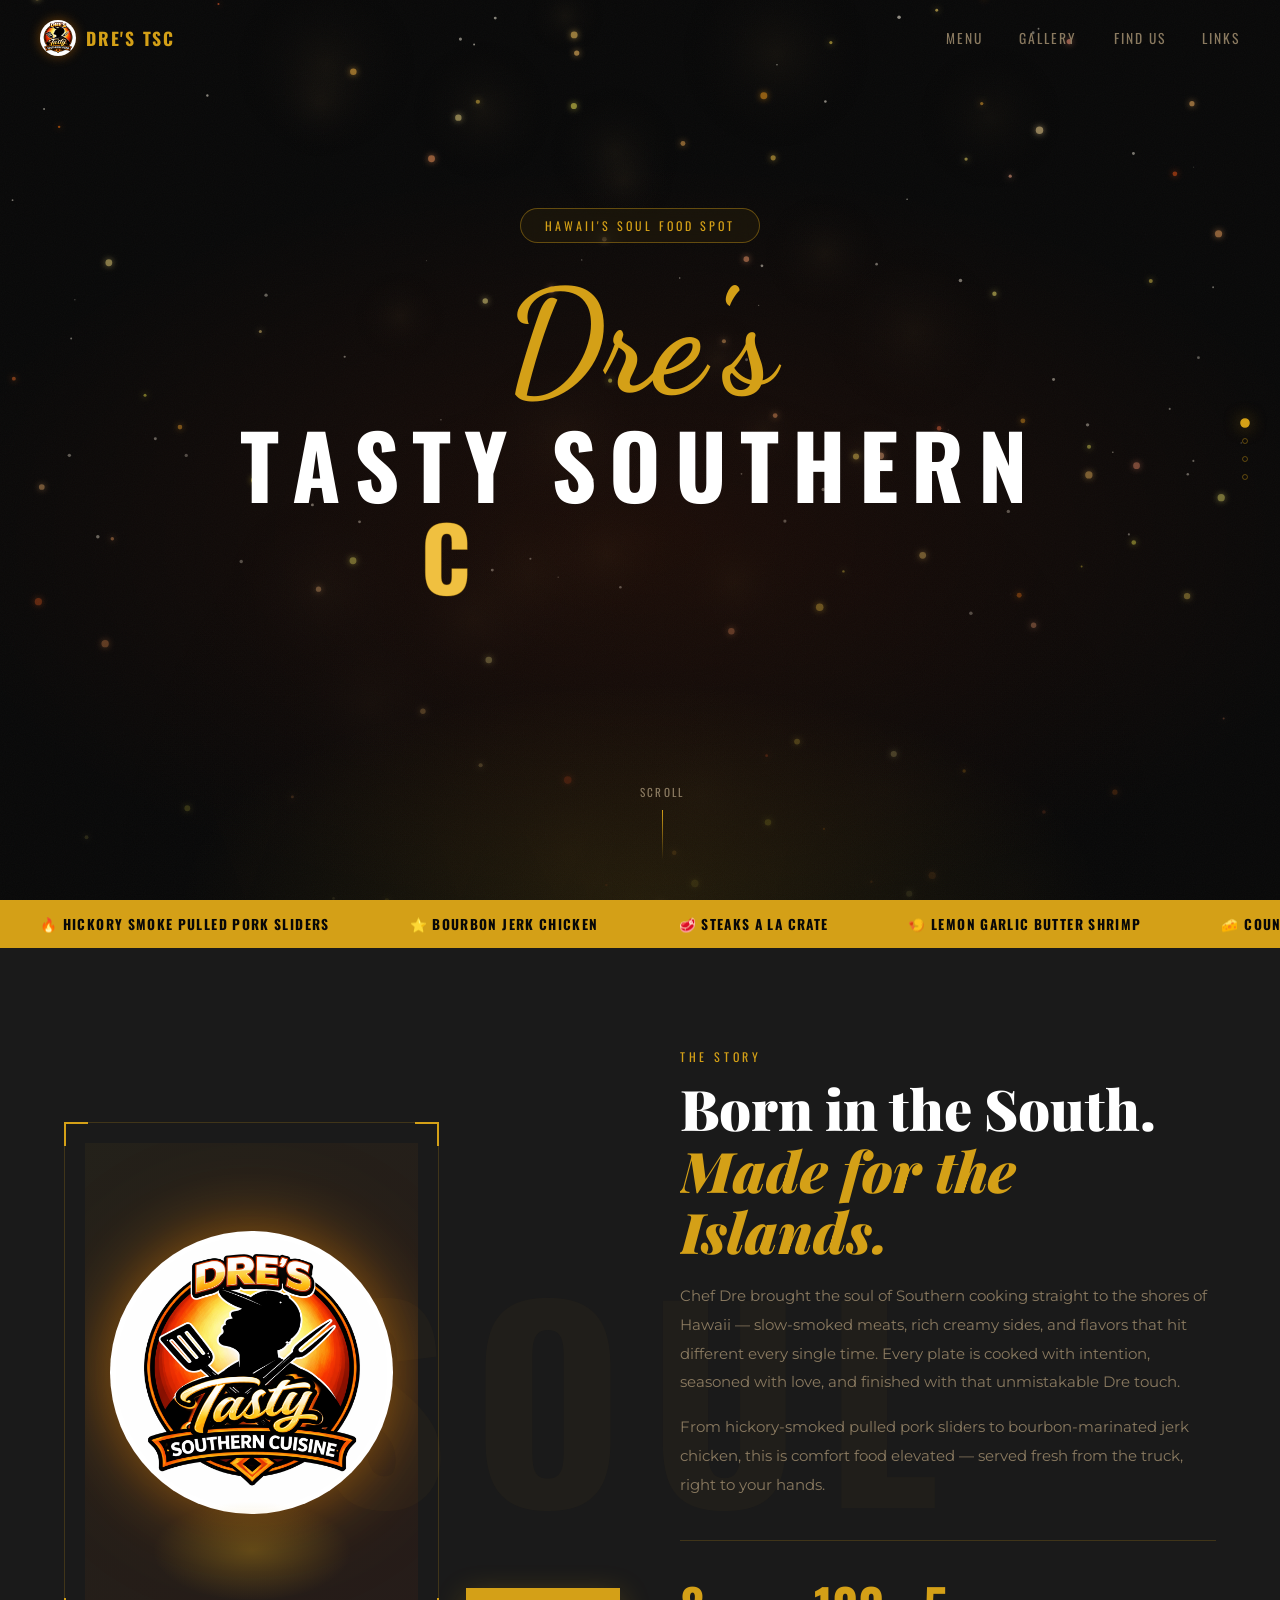
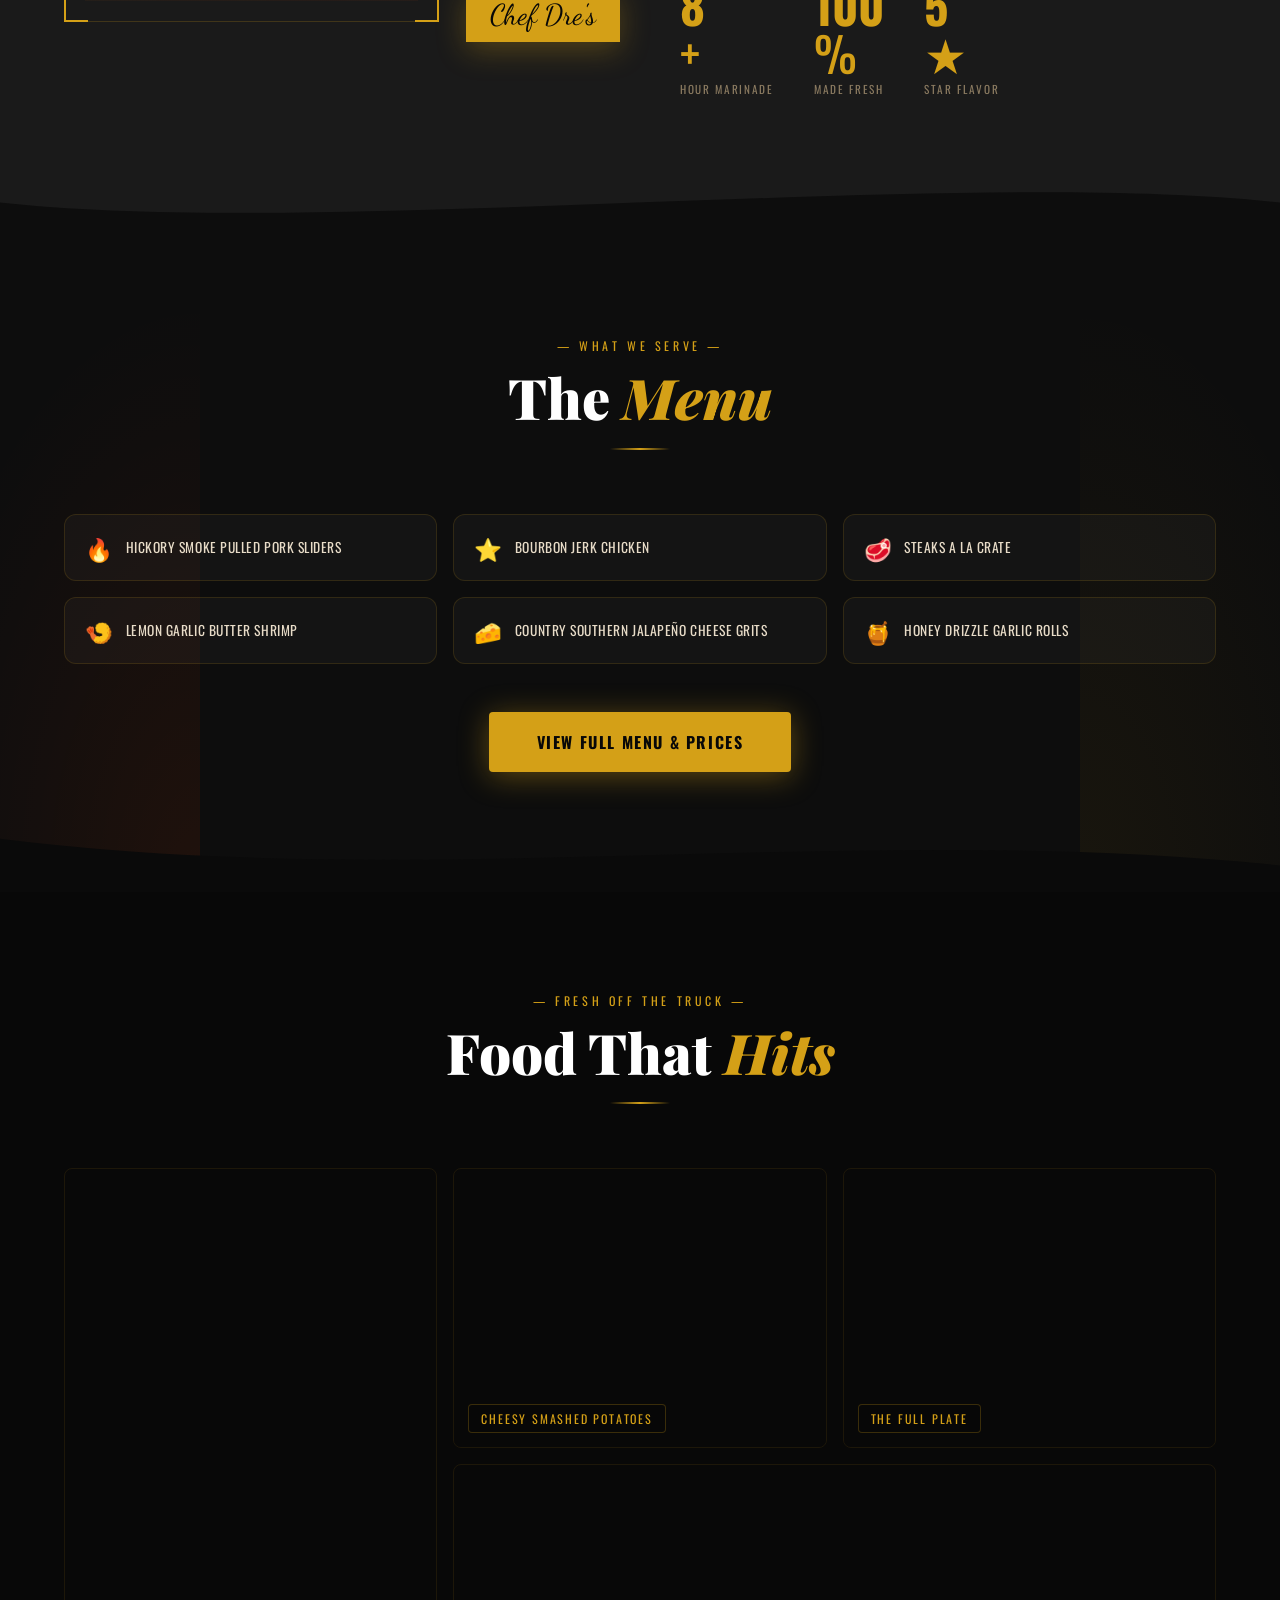
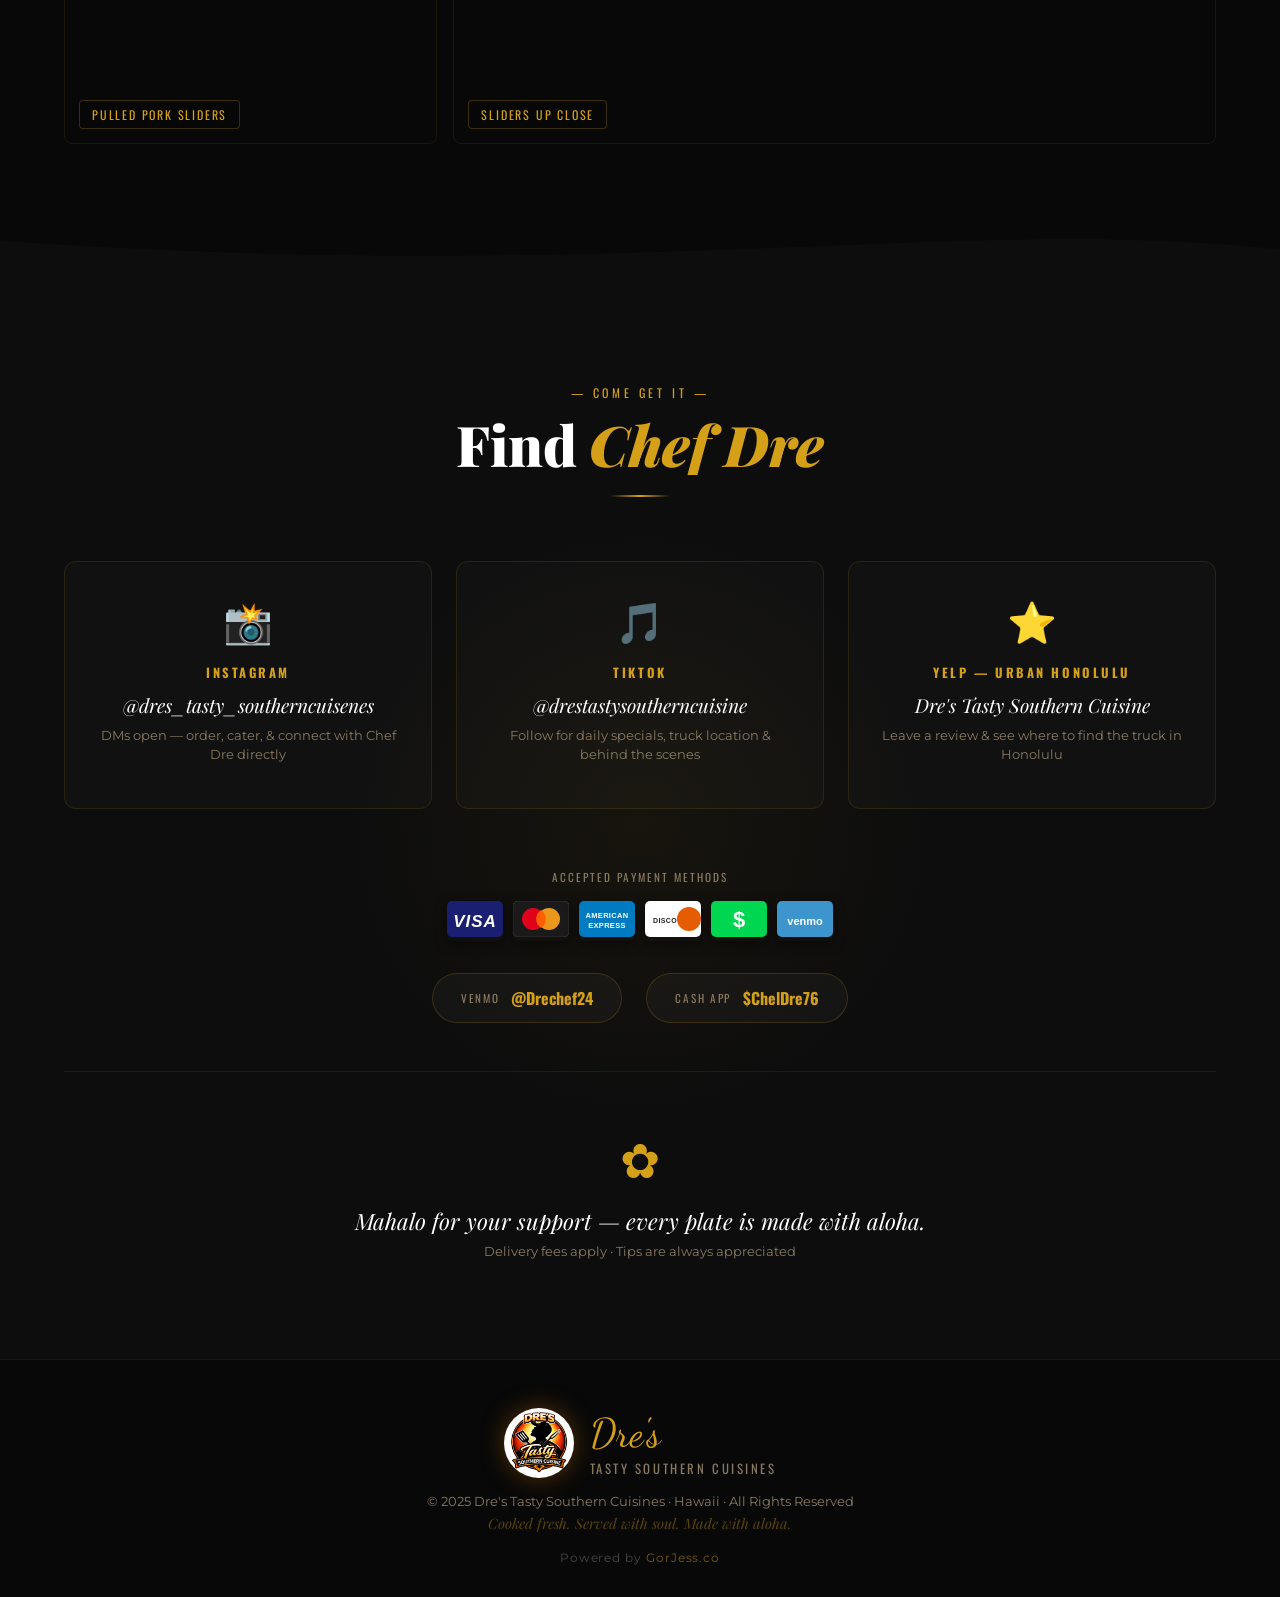
==== commit cf277cea: "feat: connect menu to Toast Tab, add back-to-top, fix nav transparency - Replace all menu.html links" ====
--- a/index.html
+++ b/index.html
@@ -57,8 +57,8 @@
       "https://www.tiktok.com/@drestastysoutherncuisine",
       "https://m.yelp.com/biz/dres-tasty-southern-cuisine-urban-honolulu"
     ],
-    "hasMenu": "menu.html",
-    "menu": "menu.html"
+    "hasMenu": "https://www.toasttab.com/local/order/dres-tasty-southern-cuisines-94-963-kuakahi-st",
+    "menu": "https://www.toasttab.com/local/order/dres-tasty-southern-cuisines-94-963-kuakahi-st"
   }
   </script>
 
@@ -107,7 +107,7 @@
       <span>Dre's TSC</span>
     </div>
     <ul class="nav-links" id="navLinks">
-      <li><a href="menu.html">Menu</a></li>
+      <li><a href="https://www.toasttab.com/local/order/dres-tasty-southern-cuisines-94-963-kuakahi-st" target="_blank" rel="noopener">Menu</a></li>
       <li><a href="#gallery">Gallery</a></li>
       <li><a href="#contact">Find Us</a></li>
       <li><a href="links.html">Links</a></li>
@@ -131,7 +131,7 @@
       </h1>
       <p class="hero-sub" id="heroSub"></p>
       <div class="hero-ctas" id="heroCtas">
-        <a href="menu.html" class="btn btn--primary">See the Menu</a>
+        <a href="https://www.toasttab.com/local/order/dres-tasty-southern-cuisines-94-963-kuakahi-st" target="_blank" rel="noopener" class="btn btn--primary">See the Menu</a>
         <a href="#contact" class="btn btn--ghost">Find the Truck</a>
       </div>
     </div>
@@ -243,7 +243,7 @@
         </div>
       </div>
       <div class="menu-teaser-cta reveal-up">
-        <a href="menu.html" class="btn btn--primary btn--large">View Full Menu &amp; Prices</a>
+        <a href="https://www.toasttab.com/local/order/dres-tasty-southern-cuisines-94-963-kuakahi-st" target="_blank" rel="noopener" class="btn btn--primary btn--large">View Full Menu &amp; Prices</a>
       </div>
     </div>
     <div class="wave-divider wave-divider--bottom">
@@ -401,6 +401,9 @@
     <p class="footer-powered">Powered by <a href="https://GorJess.co" target="_blank" rel="noopener">GorJess.co</a></p>
   </footer>
 
+  <!-- BACK TO TOP -->
+  <button class="back-to-top" id="backToTop" aria-label="Back to top">&#8679;</button>
+
   <script src="app.js"></script>
 </body>
 </html>
--- a/style.css
+++ b/style.css
@@ -1170,6 +1170,41 @@
   transition: color .25s;
 }
 .footer-powered a:hover { color: var(--gold); }
+
+/* ---------- BACK TO TOP ---------- */
+.back-to-top {
+  position: fixed;
+  bottom: 32px;
+  right: 28px;
+  z-index: 900;
+  width: 46px;
+  height: 46px;
+  border-radius: 50%;
+  border: 1px solid rgba(212,160,23,.5);
+  background: rgba(8,8,8,.85);
+  backdrop-filter: blur(12px);
+  color: var(--gold);
+  font-size: 1.6rem;
+  line-height: 1;
+  cursor: pointer;
+  display: flex;
+  align-items: center;
+  justify-content: center;
+  opacity: 0;
+  transform: translateY(16px);
+  transition: opacity .3s, transform .3s var(--ease-smooth), background .25s, border-color .25s;
+  pointer-events: none;
+}
+.back-to-top.visible {
+  opacity: 1;
+  transform: translateY(0);
+  pointer-events: auto;
+}
+.back-to-top:hover {
+  background: var(--gold);
+  border-color: var(--gold);
+  color: #080808;
+}
 
 /* ---------- WAVE DIVIDERS ---------- */
 .wave-divider {
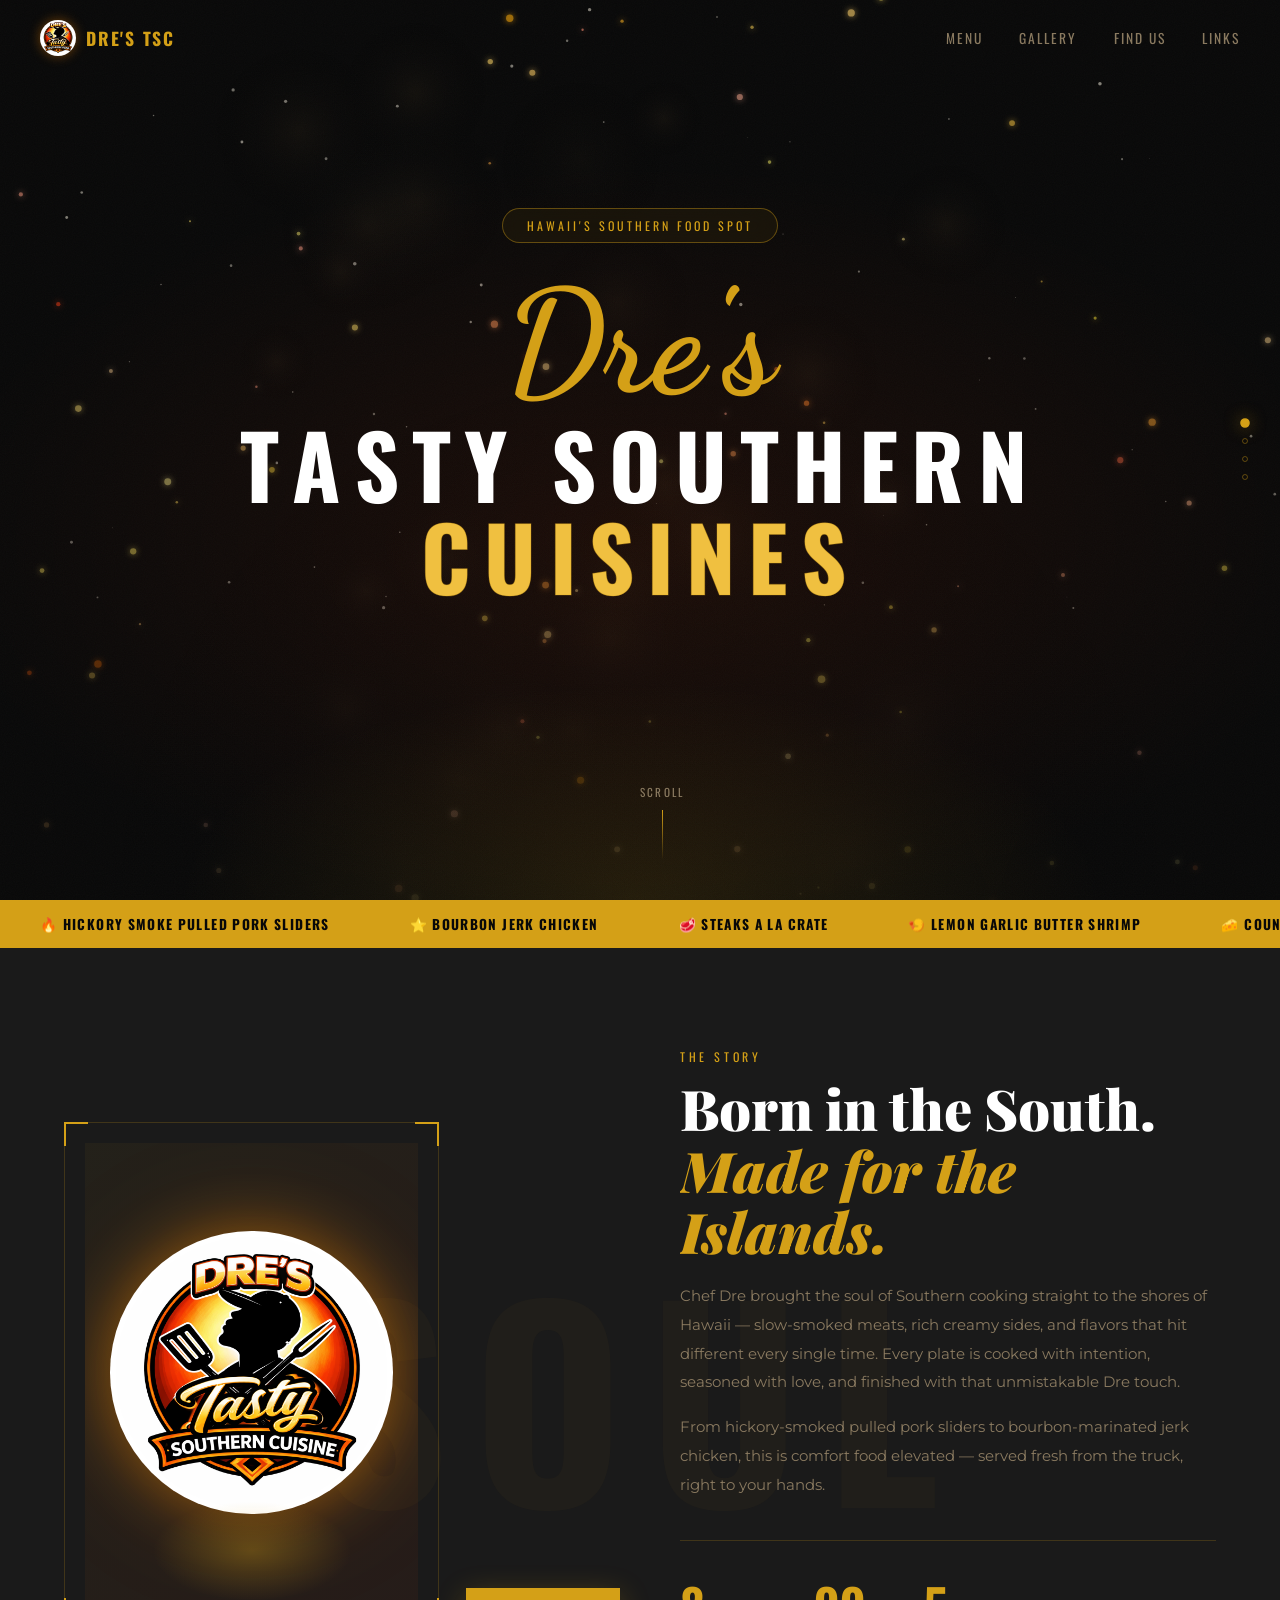
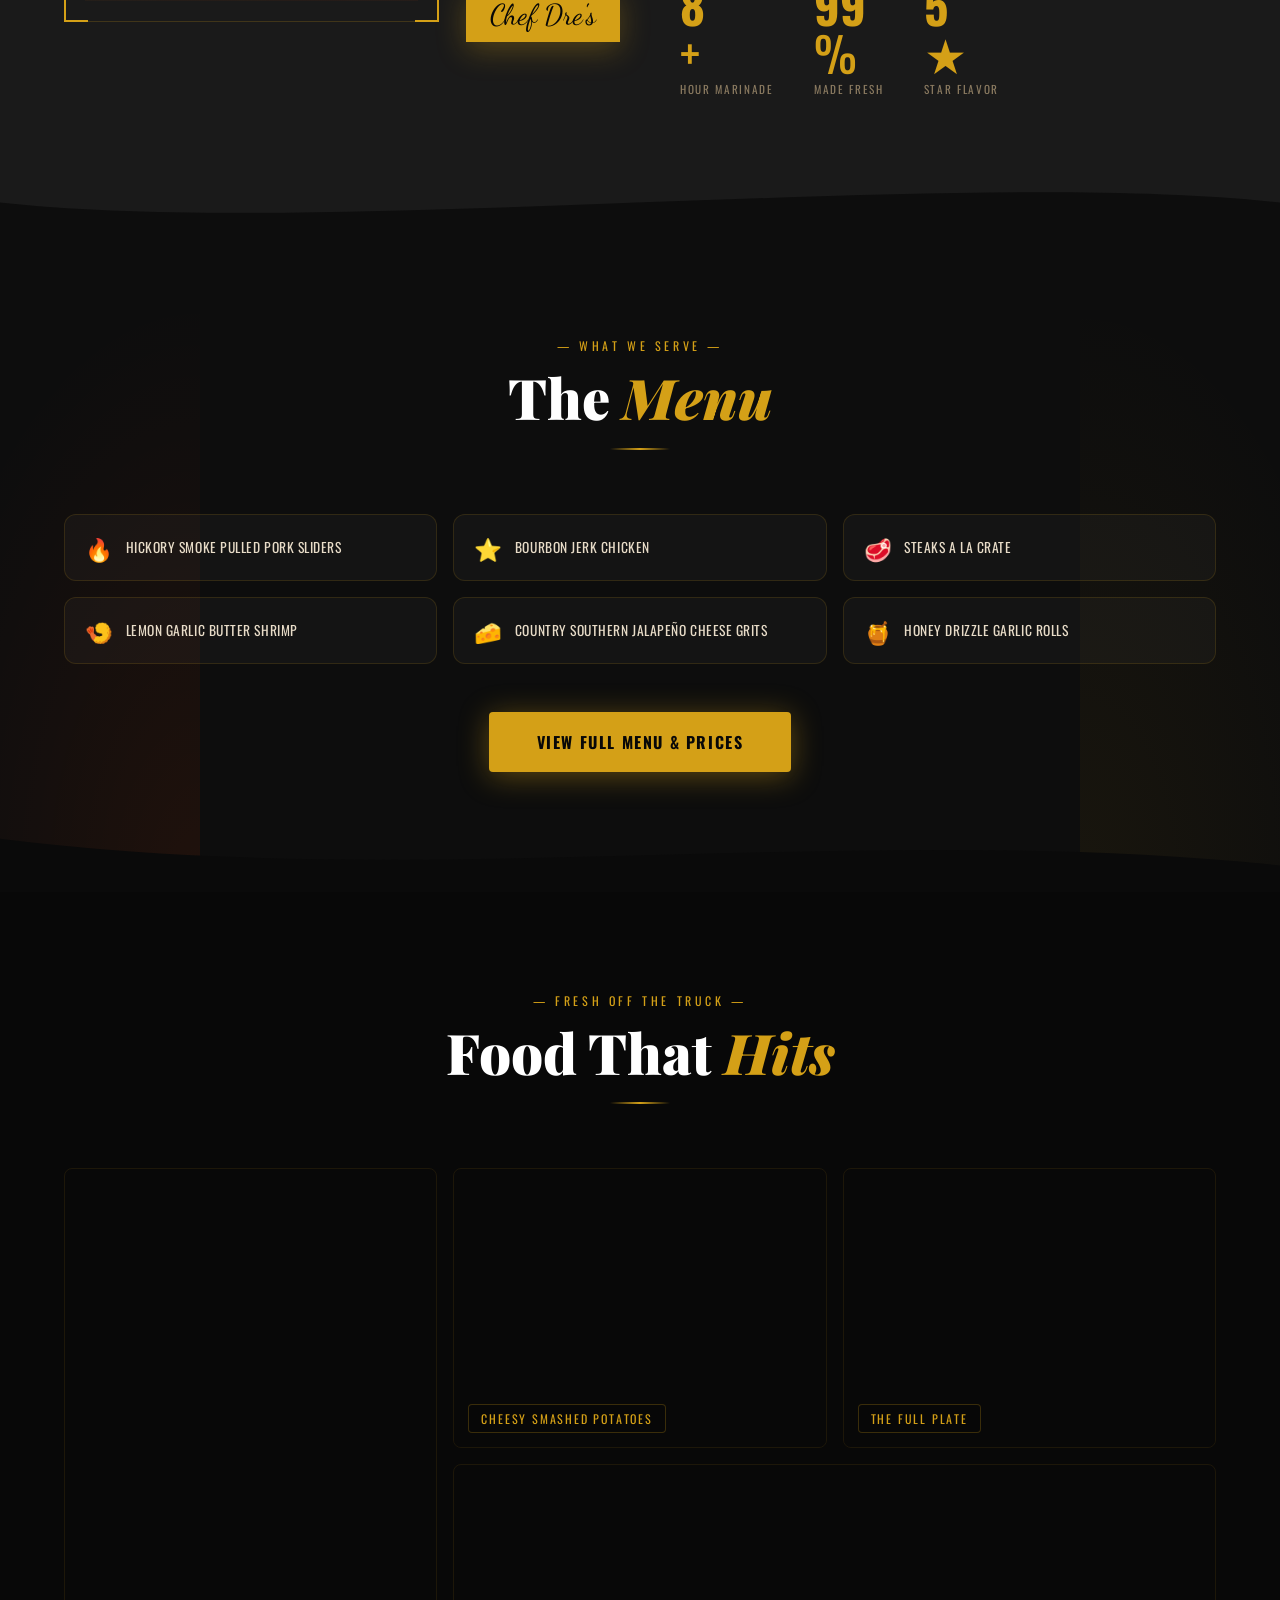
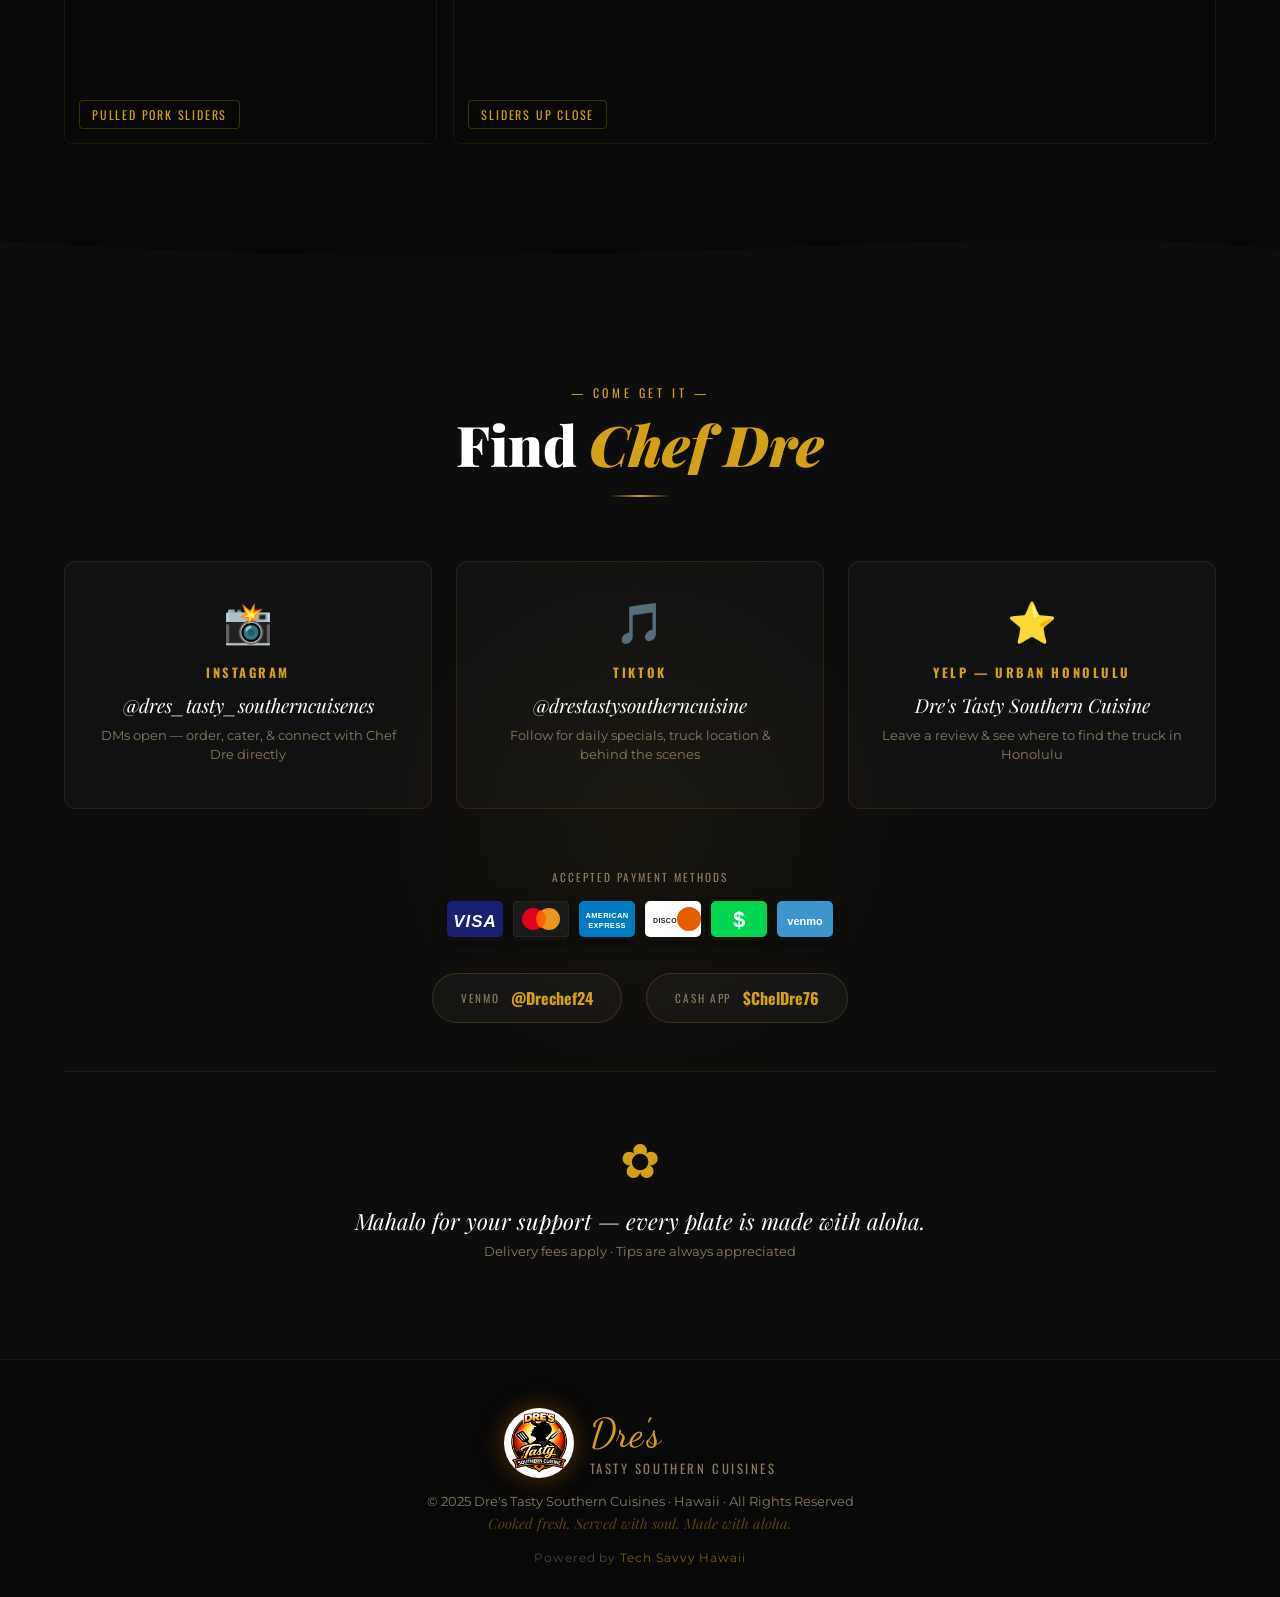
==== commit 136c9be0: "fix: replace GorJess.co with Tech Savvy Hawaii; remove all 'Soul Food' references - Footer on index." ====
--- a/index.html
+++ b/index.html
@@ -3,11 +3,11 @@
 <head>
   <meta charset="UTF-8" />
   <meta name="viewport" content="width=device-width, initial-scale=1.0" />
-  <title>Dre's Tasty Southern Cuisines | Soul Food in Honolulu, Hawaii</title>
+  <title>Dre's Tasty Southern Cuisines | Southern Food in Honolulu, Hawaii</title>
 
   <!-- ===== PRIMARY SEO ===== -->
-  <meta name="description" content="Dre's Tasty Southern Cuisines — Hawaii's #1 soul food truck. Hickory smoked pulled pork sliders, bourbon jerk chicken, steaks, lemon garlic butter shrimp & southern sides. Served fresh in Honolulu, HI. Order on Instagram, find us on Yelp." />
-  <meta name="keywords" content="soul food Hawaii, southern food Honolulu, food truck Hawaii, pulled pork sliders, bourbon jerk chicken, steaks Honolulu, lemon garlic shrimp, southern sides, Hawaiian food truck, catering Hawaii, Chef Dre, Dre's Tasty Southern Cuisines" />
+  <meta name="description" content="Dre's Tasty Southern Cuisines — Hawaii's #1 southern food truck. Hickory smoked pulled pork sliders, bourbon jerk chicken, steaks, lemon garlic butter shrimp & southern sides. Served fresh in Honolulu, HI. Order on Instagram, find us on Yelp." />
+  <meta name="keywords" content="southern food Hawaii, southern cuisine Honolulu, food truck Hawaii, pulled pork sliders, bourbon jerk chicken, steaks Honolulu, lemon garlic shrimp, southern sides, Hawaiian food truck, catering Hawaii, Chef Dre, Dre's Tasty Southern Cuisines" />
   <meta name="author" content="Dre's Tasty Southern Cuisines" />
   <meta name="robots" content="index, follow" />
   <meta name="theme-color" content="#D4A017" />
@@ -15,15 +15,15 @@
   <!-- ===== OPEN GRAPH / SOCIAL ===== -->
   <meta property="og:type" content="restaurant" />
   <meta property="og:site_name" content="Dre's Tasty Southern Cuisines" />
-  <meta property="og:title" content="Dre's Tasty Southern Cuisines | Soul Food in Honolulu, Hawaii" />
-  <meta property="og:description" content="Hawaii's soul food truck — hickory smoked pulled pork, bourbon jerk chicken, steaks & shrimp. Made fresh daily, served with aloha in Honolulu, HI." />
+  <meta property="og:title" content="Dre's Tasty Southern Cuisines | Southern Food in Honolulu, Hawaii" />
+  <meta property="og:description" content="Hawaii's southern food truck — hickory smoked pulled pork, bourbon jerk chicken, steaks & shrimp. Made fresh daily, served with aloha in Honolulu, HI." />
   <meta property="og:image" content="logo.png" />
   <meta property="og:locale" content="en_US" />
 
   <!-- ===== TWITTER CARD ===== -->
   <meta name="twitter:card" content="summary_large_image" />
-  <meta name="twitter:title" content="Dre's Tasty Southern Cuisines | Soul Food in Honolulu, Hawaii" />
-  <meta name="twitter:description" content="Hawaii's soul food truck — hickory smoked pulled pork, bourbon jerk chicken, steaks & shrimp. Made fresh daily, served with aloha." />
+  <meta name="twitter:title" content="Dre's Tasty Southern Cuisines | Southern Food in Honolulu, Hawaii" />
+  <meta name="twitter:description" content="Hawaii's southern food truck — hickory smoked pulled pork, bourbon jerk chicken, steaks & shrimp. Made fresh daily, served with aloha." />
   <meta name="twitter:image" content="logo.png" />
 
   <!-- ===== PWA / iOS ===== -->
@@ -39,9 +39,9 @@
     "@type": "FoodEstablishment",
     "name": "Dre's Tasty Southern Cuisines",
     "alternateName": "Dre's TSC",
-    "description": "Hawaii's soul food truck serving hickory smoked pulled pork sliders, bourbon jerk chicken, steaks a la crate, lemon garlic butter shrimp, and southern sides.",
+    "description": "Hawaii's southern food truck serving hickory smoked pulled pork sliders, bourbon jerk chicken, steaks a la crate, lemon garlic butter shrimp, and southern sides.",
     "image": "logo.png",
-    "servesCuisine": ["Southern", "Soul Food", "American", "BBQ"],
+    "servesCuisine": ["Southern", "American", "BBQ"],
     "priceRange": "$$",
     "currenciesAccepted": "USD",
     "paymentAccepted": "Cash, Credit Card, Venmo, Cash App",
@@ -123,7 +123,7 @@
     <div class="hero-overlay"></div>
 
     <div class="hero-content">
-      <div class="hero-badge" id="heroBadge">Hawaii's Soul Food Spot</div>
+      <div class="hero-badge" id="heroBadge">Hawaii's Southern Food Spot</div>
       <h1 class="hero-title">
         <span class="hero-script" id="heroScript">Dre's</span>
         <span class="hero-bold split-text" id="heroLine1">TASTY SOUTHERN</span>
@@ -398,7 +398,7 @@
     </div>
     <p class="footer-copy">© 2025 Dre's Tasty Southern Cuisines · Hawaii · All Rights Reserved</p>
     <p class="footer-sub">Cooked fresh. Served with soul. Made with aloha.</p>
-    <p class="footer-powered">Powered by <a href="https://GorJess.co" target="_blank" rel="noopener">GorJess.co</a></p>
+    <p class="footer-powered">Powered by <a href="https://techsavvyhawaii.com" target="_blank" rel="noopener">Tech Savvy Hawaii</a></p>
   </footer>
 
   <!-- BACK TO TOP -->
--- a/style.css
+++ b/style.css
@@ -1176,7 +1176,7 @@
   position: fixed;
   bottom: 32px;
   right: 28px;
-  z-index: 900;
+  z-index: 10000;
   width: 46px;
   height: 46px;
   border-radius: 50%;
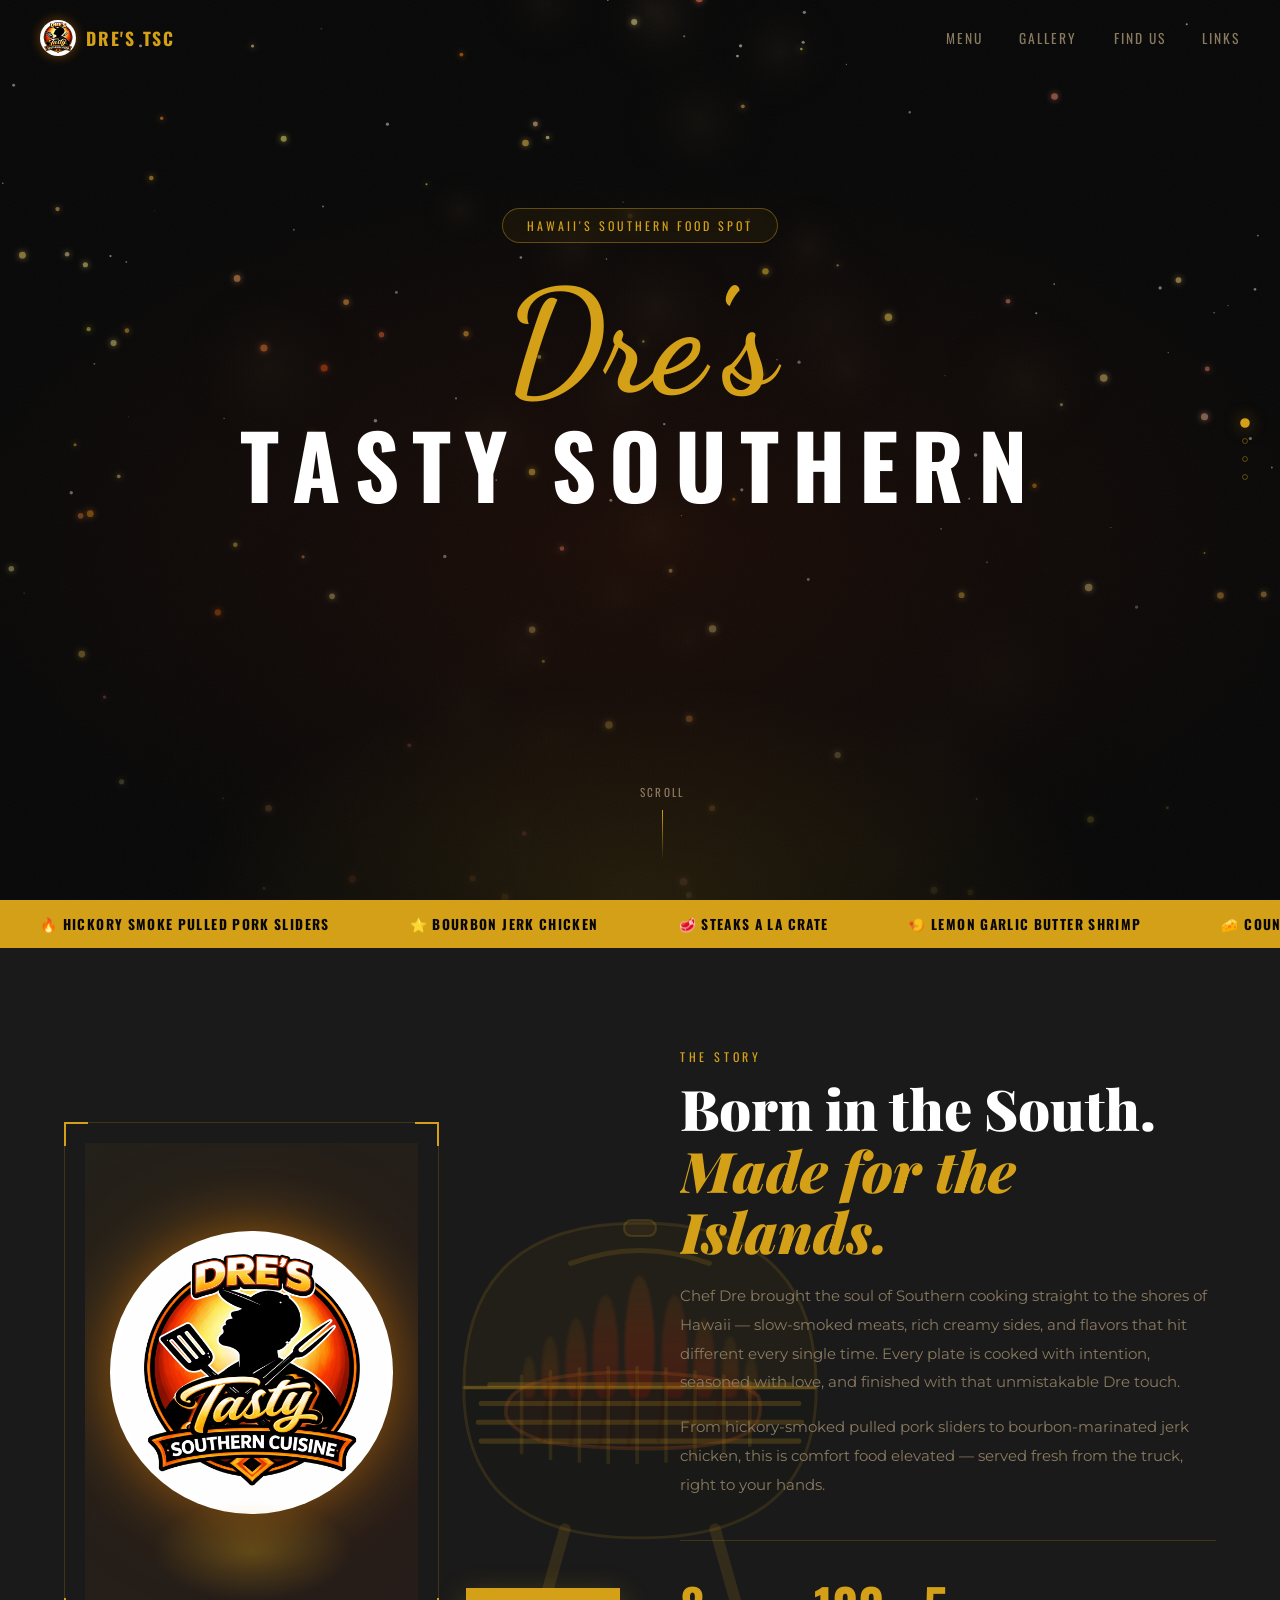
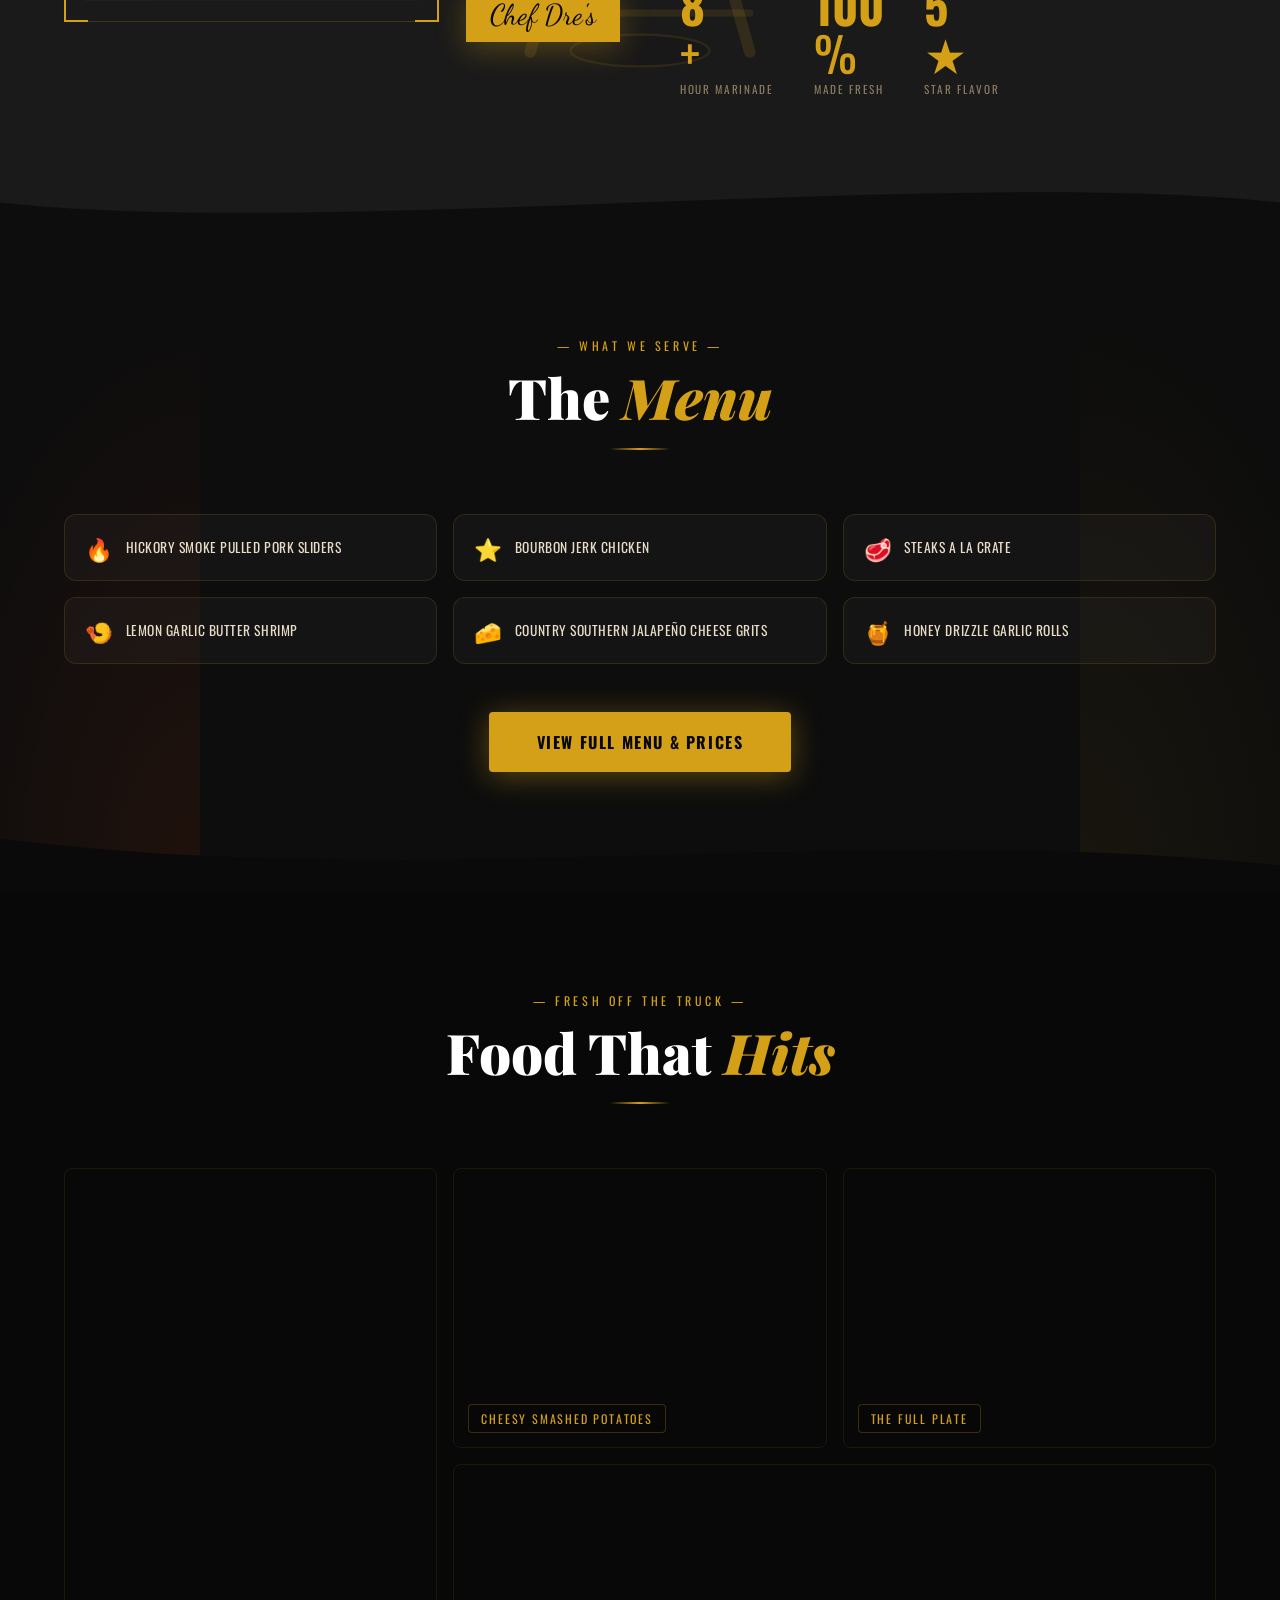
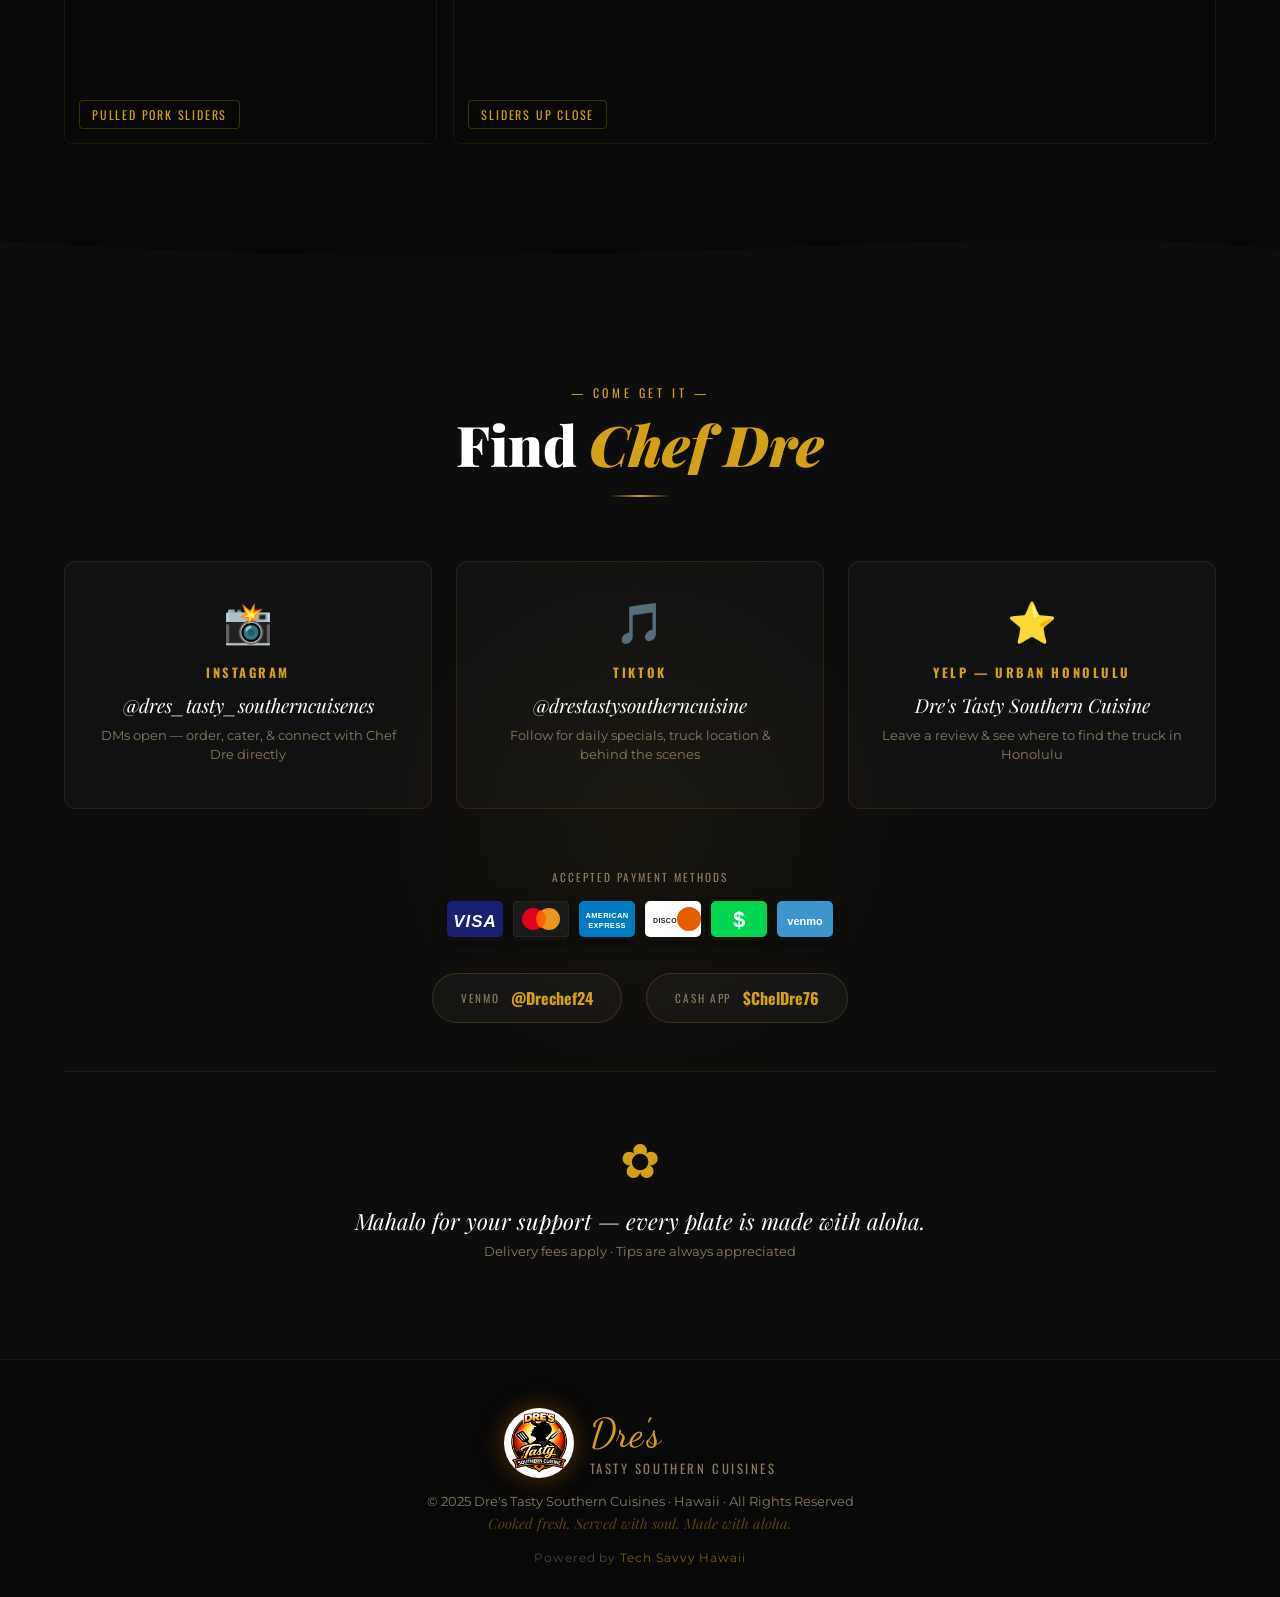
==== commit b9e799a0: "feat: replace SOUL background text with animated grill scene in about section - SVG kettle grill wit" ====
--- a/index.html
+++ b/index.html
@@ -172,7 +172,88 @@
 
   <!-- ===== ABOUT ===== -->
   <section class="about" id="about">
-    <div class="about-bg-text">SOUL</div>
+    <!-- Animated grill background -->
+    <div class="about-grill" aria-hidden="true">
+      <div class="ag-smokes">
+        <span class="ag-smoke ag-smoke--1"></span>
+        <span class="ag-smoke ag-smoke--2"></span>
+        <span class="ag-smoke ag-smoke--3"></span>
+        <span class="ag-smoke ag-smoke--4"></span>
+        <span class="ag-smoke ag-smoke--5"></span>
+        <span class="ag-smoke ag-smoke--6"></span>
+      </div>
+      <div class="ag-flames">
+        <span class="ag-flame ag-flame--1"></span>
+        <span class="ag-flame ag-flame--2"></span>
+        <span class="ag-flame ag-flame--3"></span>
+        <span class="ag-flame ag-flame--4"></span>
+        <span class="ag-flame ag-flame--5"></span>
+        <span class="ag-flame ag-flame--6"></span>
+        <span class="ag-flame ag-flame--7"></span>
+        <span class="ag-flame ag-flame--8"></span>
+        <span class="ag-flame ag-flame--9"></span>
+      </div>
+      <svg class="ag-svg" xmlns="http://www.w3.org/2000/svg" viewBox="0 0 360 390" fill="none">
+        <!-- Lid top dome -->
+        <path d="M58,192 Q58,78 180,78 Q302,78 302,192 Z"
+              fill="rgba(212,160,23,0.04)" stroke="rgba(212,160,23,0.13)" stroke-width="2"/>
+        <!-- Lid vent knob -->
+        <rect x="169" y="76" width="22" height="11" rx="5"
+              fill="rgba(212,160,23,0.07)" stroke="rgba(212,160,23,0.18)" stroke-width="1.5"/>
+        <!-- Lid handle arc -->
+        <path d="M132,106 Q180,88 228,106"
+              stroke="rgba(212,160,23,0.14)" stroke-width="3.5" stroke-linecap="round"/>
+        <!-- Bowl bottom half -->
+        <path d="M58,192 Q58,296 180,296 Q302,296 302,192 Z"
+              fill="rgba(25,15,5,0.07)" stroke="rgba(212,160,23,0.13)" stroke-width="2"/>
+        <!-- Rim dividing line -->
+        <line x1="58" y1="192" x2="302" y2="192"
+              stroke="rgba(212,160,23,0.18)" stroke-width="2.5"/>
+        <!-- Grill grates — horizontal bars -->
+        <g stroke="rgba(212,160,23,0.20)" stroke-width="3.5" stroke-linecap="round">
+          <line x1="76"  y1="190" x2="284" y2="190"/>
+          <line x1="70"  y1="203" x2="290" y2="203"/>
+          <line x1="68"  y1="216" x2="292" y2="216"/>
+          <line x1="70"  y1="229" x2="290" y2="229"/>
+        </g>
+        <!-- Grill grates — vertical bars -->
+        <g stroke="rgba(212,160,23,0.13)" stroke-width="2.5" stroke-linecap="round">
+          <line x1="98"  y1="184" x2="98"  y2="237"/>
+          <line x1="118" y1="181" x2="118" y2="241"/>
+          <line x1="138" y1="179" x2="138" y2="243"/>
+          <line x1="158" y1="178" x2="158" y2="244"/>
+          <line x1="178" y1="178" x2="178" y2="244"/>
+          <line x1="198" y1="179" x2="198" y2="243"/>
+          <line x1="218" y1="181" x2="218" y2="241"/>
+          <line x1="238" y1="184" x2="238" y2="237"/>
+          <line x1="256" y1="188" x2="256" y2="232"/>
+        </g>
+        <!-- Steak silhouette on grates -->
+        <path d="M92,197 Q104,185 148,182 Q188,180 218,184 Q252,188 262,198 Q266,210 258,221 Q242,233 196,234 Q154,235 116,230 Q87,221 87,209 Q87,202 92,197 Z"
+              fill="rgba(130,45,10,0.09)" stroke="rgba(190,90,25,0.20)" stroke-width="2.5"/>
+        <!-- Steak sear marks -->
+        <g stroke="rgba(45,18,5,0.17)" stroke-width="3" stroke-linecap="round">
+          <line x1="118" y1="186" x2="112" y2="228"/>
+          <line x1="138" y1="184" x2="132" y2="231"/>
+          <line x1="158" y1="183" x2="152" y2="233"/>
+          <line x1="178" y1="183" x2="172" y2="232"/>
+          <line x1="198" y1="184" x2="193" y2="229"/>
+          <line x1="218" y1="187" x2="213" y2="225"/>
+          <line x1="236" y1="191" x2="232" y2="220"/>
+        </g>
+        <!-- Legs -->
+        <g stroke="rgba(212,160,23,0.13)" stroke-width="8" stroke-linecap="round">
+          <line x1="128" y1="290" x2="104" y2="375"/>
+          <line x1="232" y1="290" x2="256" y2="375"/>
+        </g>
+        <!-- Bottom shelf / brace -->
+        <line x1="104" y1="348" x2="256" y2="348"
+              stroke="rgba(212,160,23,0.11)" stroke-width="5" stroke-linecap="round"/>
+        <!-- Ash catcher bottom -->
+        <ellipse cx="180" cy="374" rx="48" ry="11"
+                 fill="rgba(20,12,4,0.06)" stroke="rgba(212,160,23,0.11)" stroke-width="1.5"/>
+      </svg>
+    </div>
     <div class="container">
       <div class="about-grid">
         <div class="about-img-wrap reveal-left">
--- a/style.css
+++ b/style.css
@@ -391,19 +391,152 @@
   background: var(--smoke);
   overflow: hidden;
 }
-.about-bg-text {
+/* ---------- ABOUT GRILL BACKGROUND ---------- */
+.about-grill {
   position: absolute;
   top: 50%;
   left: 50%;
   transform: translate(-50%, -50%);
-  font-family: var(--font-head);
-  font-size: clamp(8rem, 20vw, 18rem);
-  font-weight: 700;
-  color: rgba(212,160,23,.03);
-  letter-spacing: .1em;
+  width: clamp(260px, 44vw, 520px);
+  height: clamp(300px, 52vw, 600px);
   pointer-events: none;
   user-select: none;
-  white-space: nowrap;
+  z-index: 0;
+}
+
+.ag-svg {
+  position: absolute;
+  inset: 0;
+  width: 100%;
+  height: 100%;
+}
+
+/* ---- Flames: rise from grate level (≈50% down the container) ---- */
+.ag-flames {
+  position: absolute;
+  /* base sits at the grate line (~49% down from top = 51% up from bottom) */
+  bottom: 49%;
+  left: 50%;
+  transform: translateX(-50%);
+  width: 54%;
+  height: clamp(70px, 16vw, 185px);
+  display: flex;
+  align-items: flex-end;
+  justify-content: center;
+  gap: clamp(2px, 0.5vw, 7px);
+}
+
+.ag-flame {
+  flex-shrink: 0;
+  border-radius: 50% 50% 30% 30% / 60% 60% 40% 40%;
+  transform-origin: center bottom;
+  filter: blur(1.5px);
+}
+
+/* outer-left */
+.ag-flame--1 {
+  width: clamp(5px,1.1vw,13px);
+  height: clamp(18px,3.6vw,42px);
+  background: linear-gradient(to top,rgba(255,69,0,.13),rgba(255,140,0,.09),rgba(255,215,0,.05));
+  animation: agF1 .92s ease-in-out infinite alternate;
+}
+.ag-flame--2 {
+  width: clamp(7px,1.5vw,17px);
+  height: clamp(28px,5.5vw,62px);
+  background: linear-gradient(to top,rgba(255,34,0,.15),rgba(255,100,0,.11),rgba(255,168,0,.06));
+  animation: agF2 .76s ease-in-out infinite alternate;
+}
+.ag-flame--3 {
+  width: clamp(9px,1.8vw,21px);
+  height: clamp(36px,7.2vw,80px);
+  background: linear-gradient(to top,rgba(218,30,0,.16),rgba(255,65,0,.13),rgba(255,150,0,.07));
+  animation: agF3 .84s ease-in-out infinite alternate;
+}
+.ag-flame--4 {
+  width: clamp(11px,2.2vw,26px);
+  height: clamp(46px,9.2vw,103px);
+  background: linear-gradient(to top,rgba(200,16,0,.18),rgba(255,48,0,.14),rgba(255,132,0,.08));
+  animation: agF1 1.07s ease-in-out infinite alternate;
+}
+/* center-peak tallest */
+.ag-flame--5 {
+  width: clamp(13px,2.6vw,30px);
+  height: clamp(54px,10.8vw,122px);
+  background: linear-gradient(to top,rgba(210,18,0,.20),rgba(255,55,0,.16),rgba(255,138,0,.09));
+  animation: agF2 .70s ease-in-out infinite alternate;
+  filter: blur(1px);
+}
+.ag-flame--6 {
+  width: clamp(11px,2.2vw,26px);
+  height: clamp(46px,9.2vw,103px);
+  background: linear-gradient(to top,rgba(200,16,0,.18),rgba(255,48,0,.14),rgba(255,132,0,.08));
+  animation: agF3 1.14s ease-in-out infinite alternate;
+}
+.ag-flame--7 {
+  width: clamp(9px,1.8vw,21px);
+  height: clamp(36px,7.2vw,80px);
+  background: linear-gradient(to top,rgba(218,30,0,.16),rgba(255,65,0,.13),rgba(255,150,0,.07));
+  animation: agF1 .88s ease-in-out infinite alternate;
+}
+.ag-flame--8 {
+  width: clamp(7px,1.5vw,17px);
+  height: clamp(28px,5.5vw,62px);
+  background: linear-gradient(to top,rgba(255,34,0,.15),rgba(255,100,0,.11),rgba(255,168,0,.06));
+  animation: agF2 .73s ease-in-out infinite alternate;
+}
+/* outer-right */
+.ag-flame--9 {
+  width: clamp(5px,1.1vw,13px);
+  height: clamp(18px,3.6vw,42px);
+  background: linear-gradient(to top,rgba(255,69,0,.13),rgba(255,140,0,.09),rgba(255,215,0,.05));
+  animation: agF3 .97s ease-in-out infinite alternate;
+}
+
+/* ---- Smoke wisps: start at grate level, drift up ---- */
+.ag-smokes {
+  position: absolute;
+  bottom: 50%;
+  left: 50%;
+  transform: translateX(-50%);
+  width: 72%;
+  height: clamp(110px, 22vw, 250px);
+  pointer-events: none;
+}
+
+.ag-smoke {
+  position: absolute;
+  bottom: 0;
+  border-radius: 50%;
+  filter: blur(10px);
+  opacity: 0;
+  animation: agSmokeUp linear infinite;
+}
+
+.ag-smoke--1 { width: 26px; height: 54px; left: 28%; background: radial-gradient(ellipse,rgba(180,150,100,.07),transparent 70%); animation-duration: 3.9s; animation-delay: 0s; }
+.ag-smoke--2 { width: 20px; height: 44px; left: 43%; background: radial-gradient(ellipse,rgba(160,130,90,.06),transparent 70%); animation-duration: 4.5s; animation-delay: -1.3s; }
+.ag-smoke--3 { width: 16px; height: 38px; left: 56%; background: radial-gradient(ellipse,rgba(140,118,78,.06),transparent 70%); animation-duration: 3.3s; animation-delay: -2.5s; }
+.ag-smoke--4 { width: 30px; height: 60px; left: 16%; background: radial-gradient(ellipse,rgba(180,150,100,.08),transparent 70%); animation-duration: 4.9s; animation-delay: -0.7s; }
+.ag-smoke--5 { width: 18px; height: 42px; left: 66%; background: radial-gradient(ellipse,rgba(160,130,90,.06),transparent 70%); animation-duration: 3.7s; animation-delay: -1.9s; }
+.ag-smoke--6 { width: 34px; height: 68px; left: 38%; background: radial-gradient(ellipse,rgba(180,150,100,.07),transparent 70%); animation-duration: 5.1s; animation-delay: -3.3s; }
+
+/* ---- Grill flame keyframes ---- */
+@keyframes agF1 {
+  0%   { transform: scaleX(.87) scaleY(.93) rotate(-2.5deg); }
+  100% { transform: scaleX(1.13) scaleY(1.07) rotate(2.5deg); }
+}
+@keyframes agF2 {
+  0%   { transform: scaleX(1.03) scaleY(.96) rotate(1.5deg); }
+  100% { transform: scaleX(.83) scaleY(1.13) rotate(-1.5deg); }
+}
+@keyframes agF3 {
+  0%   { transform: scaleX(.92) scaleY(1.03) rotate(.5deg); }
+  100% { transform: scaleX(1.08) scaleY(.95) rotate(-2.5deg); }
+}
+@keyframes agSmokeUp {
+  0%   { transform: translateY(0) scaleX(1); opacity: 0; }
+  14%  { opacity: 1; }
+  84%  { opacity: .25; }
+  100% { transform: translateY(-230px) scaleX(3.8); opacity: 0; }
 }
 .about-grid {
   display: grid;
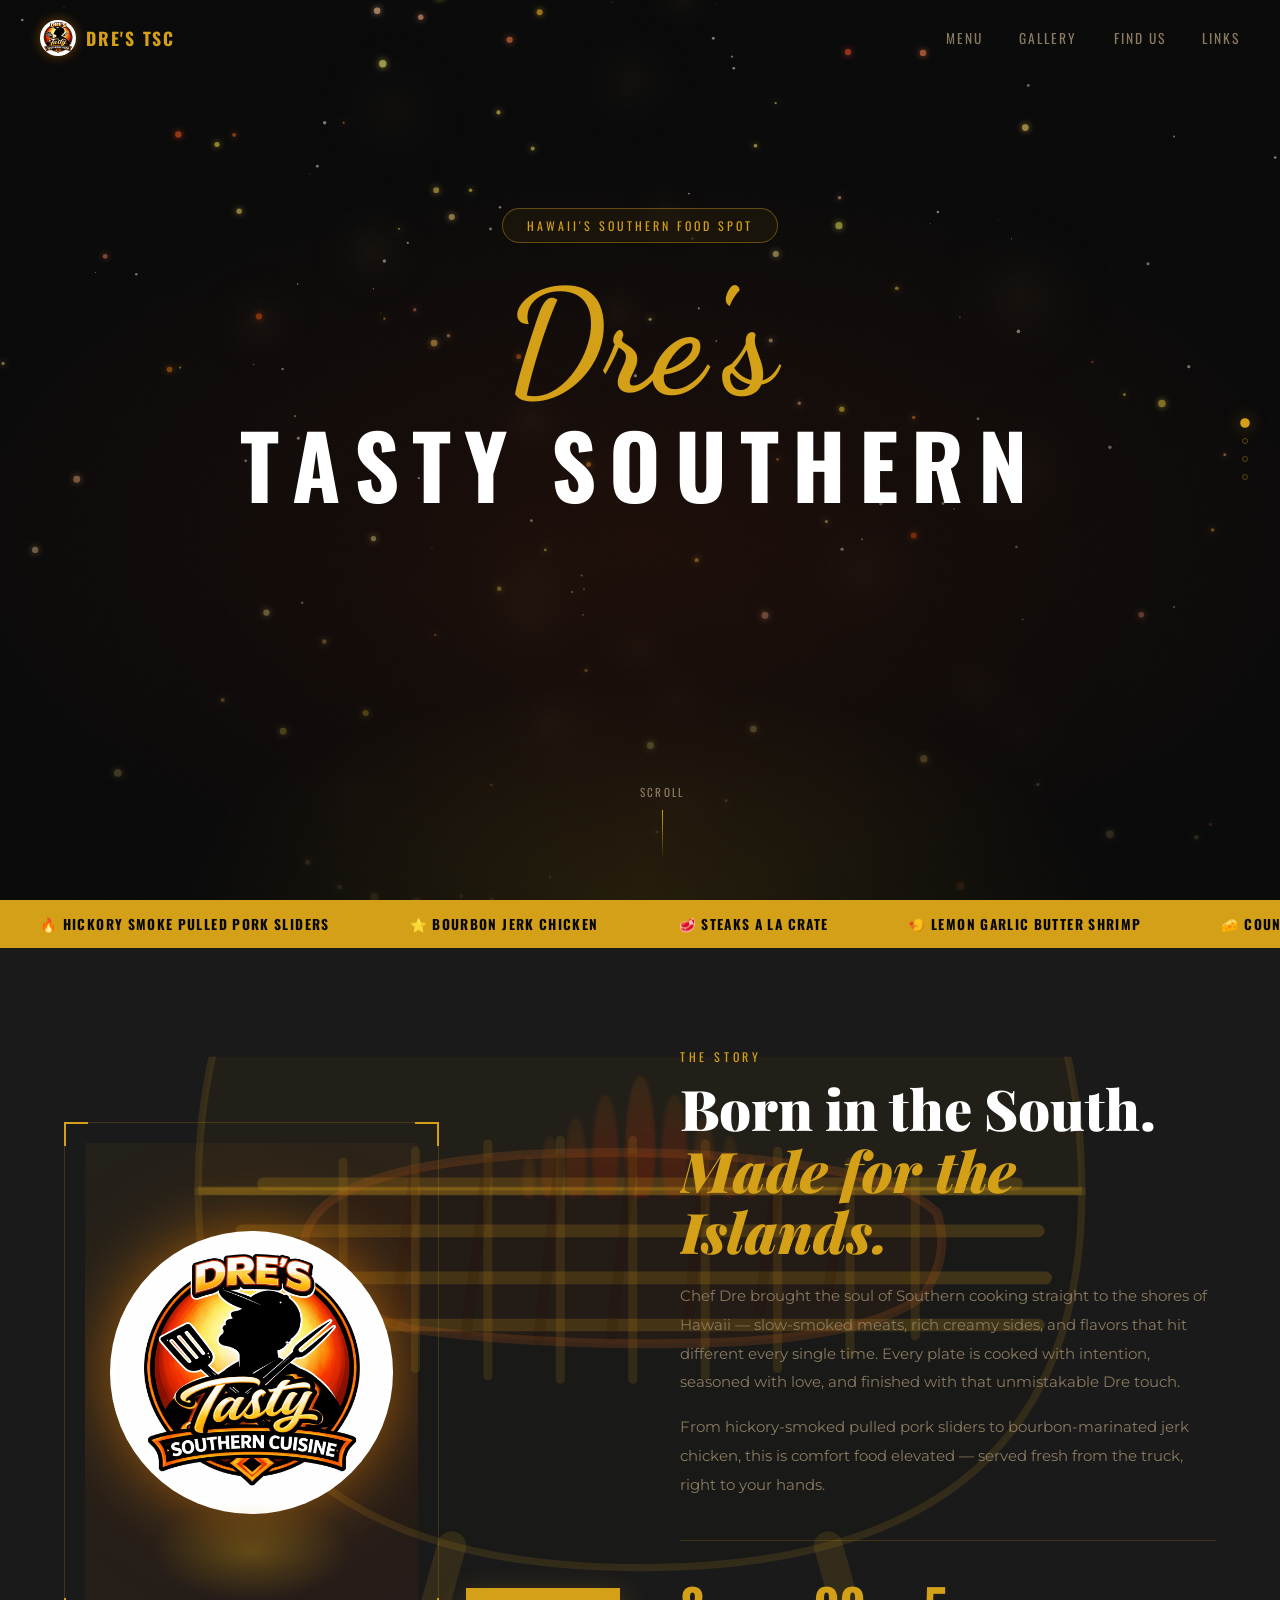
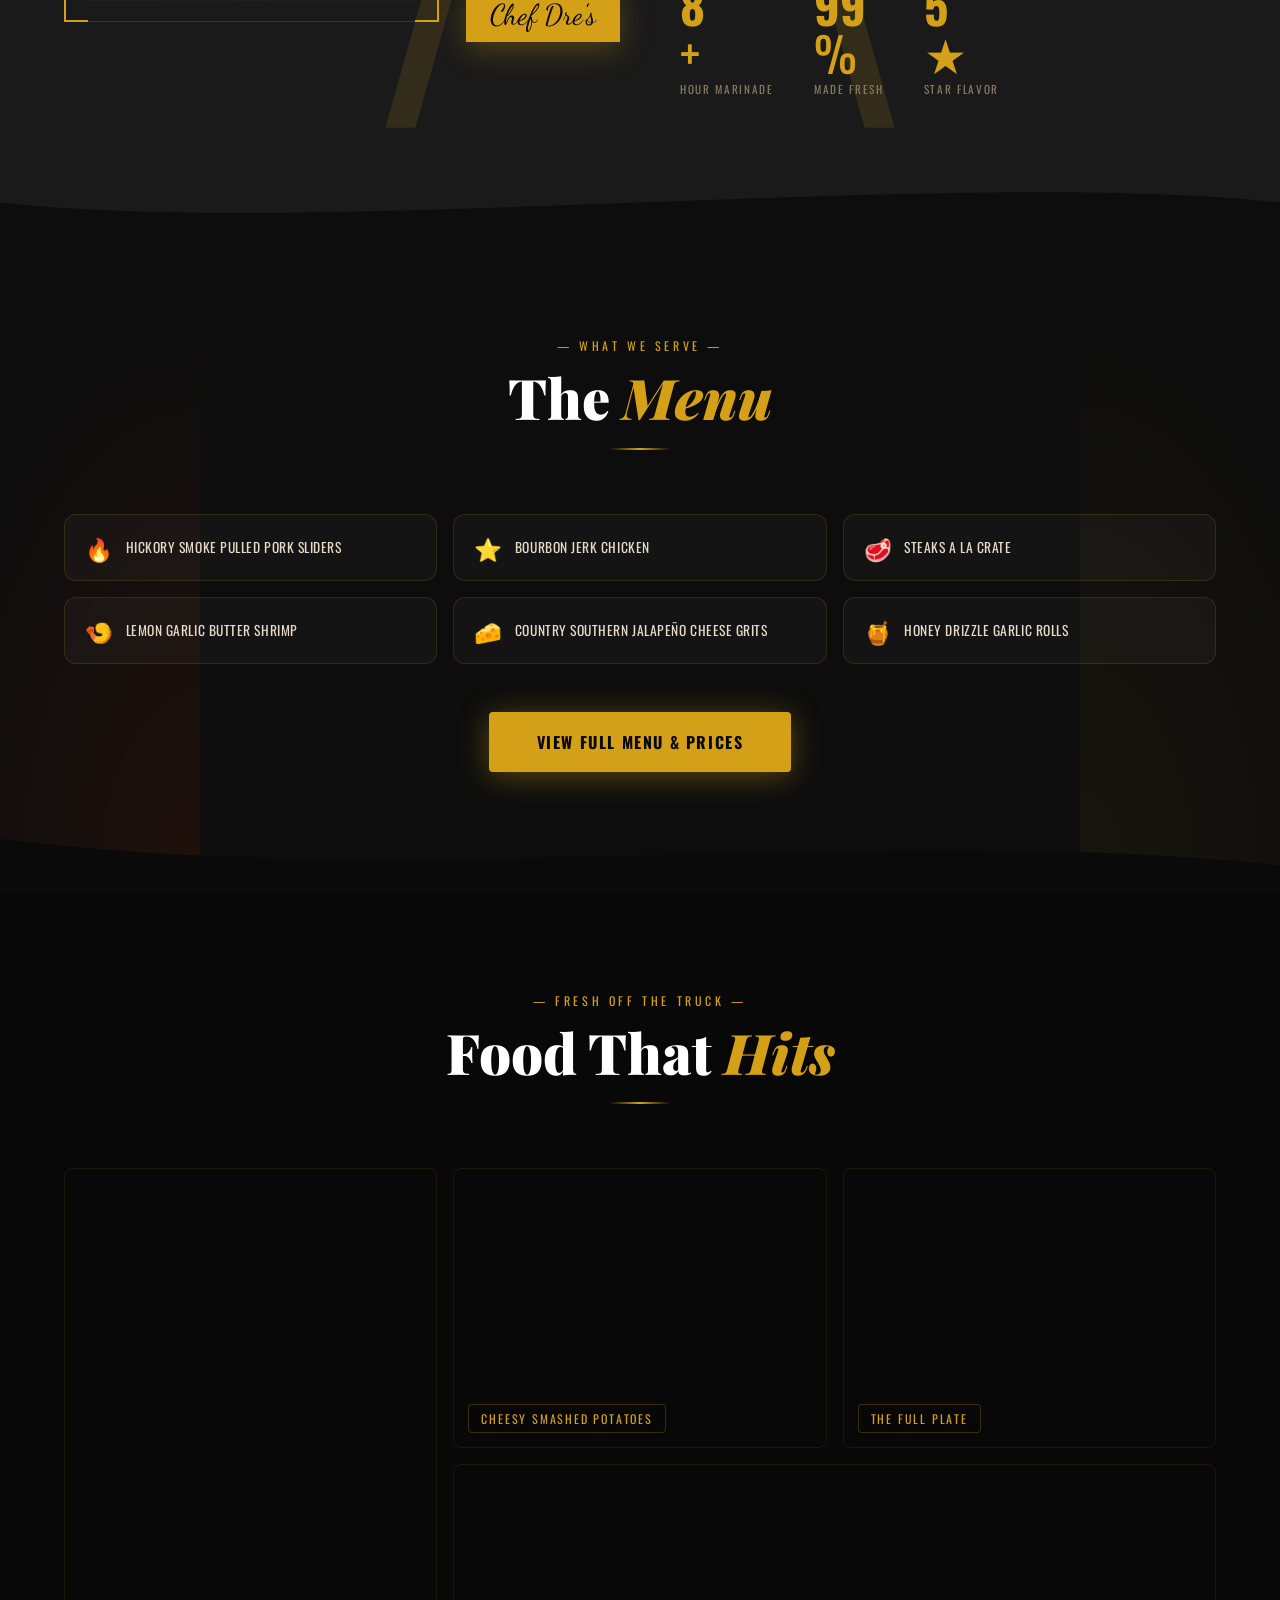
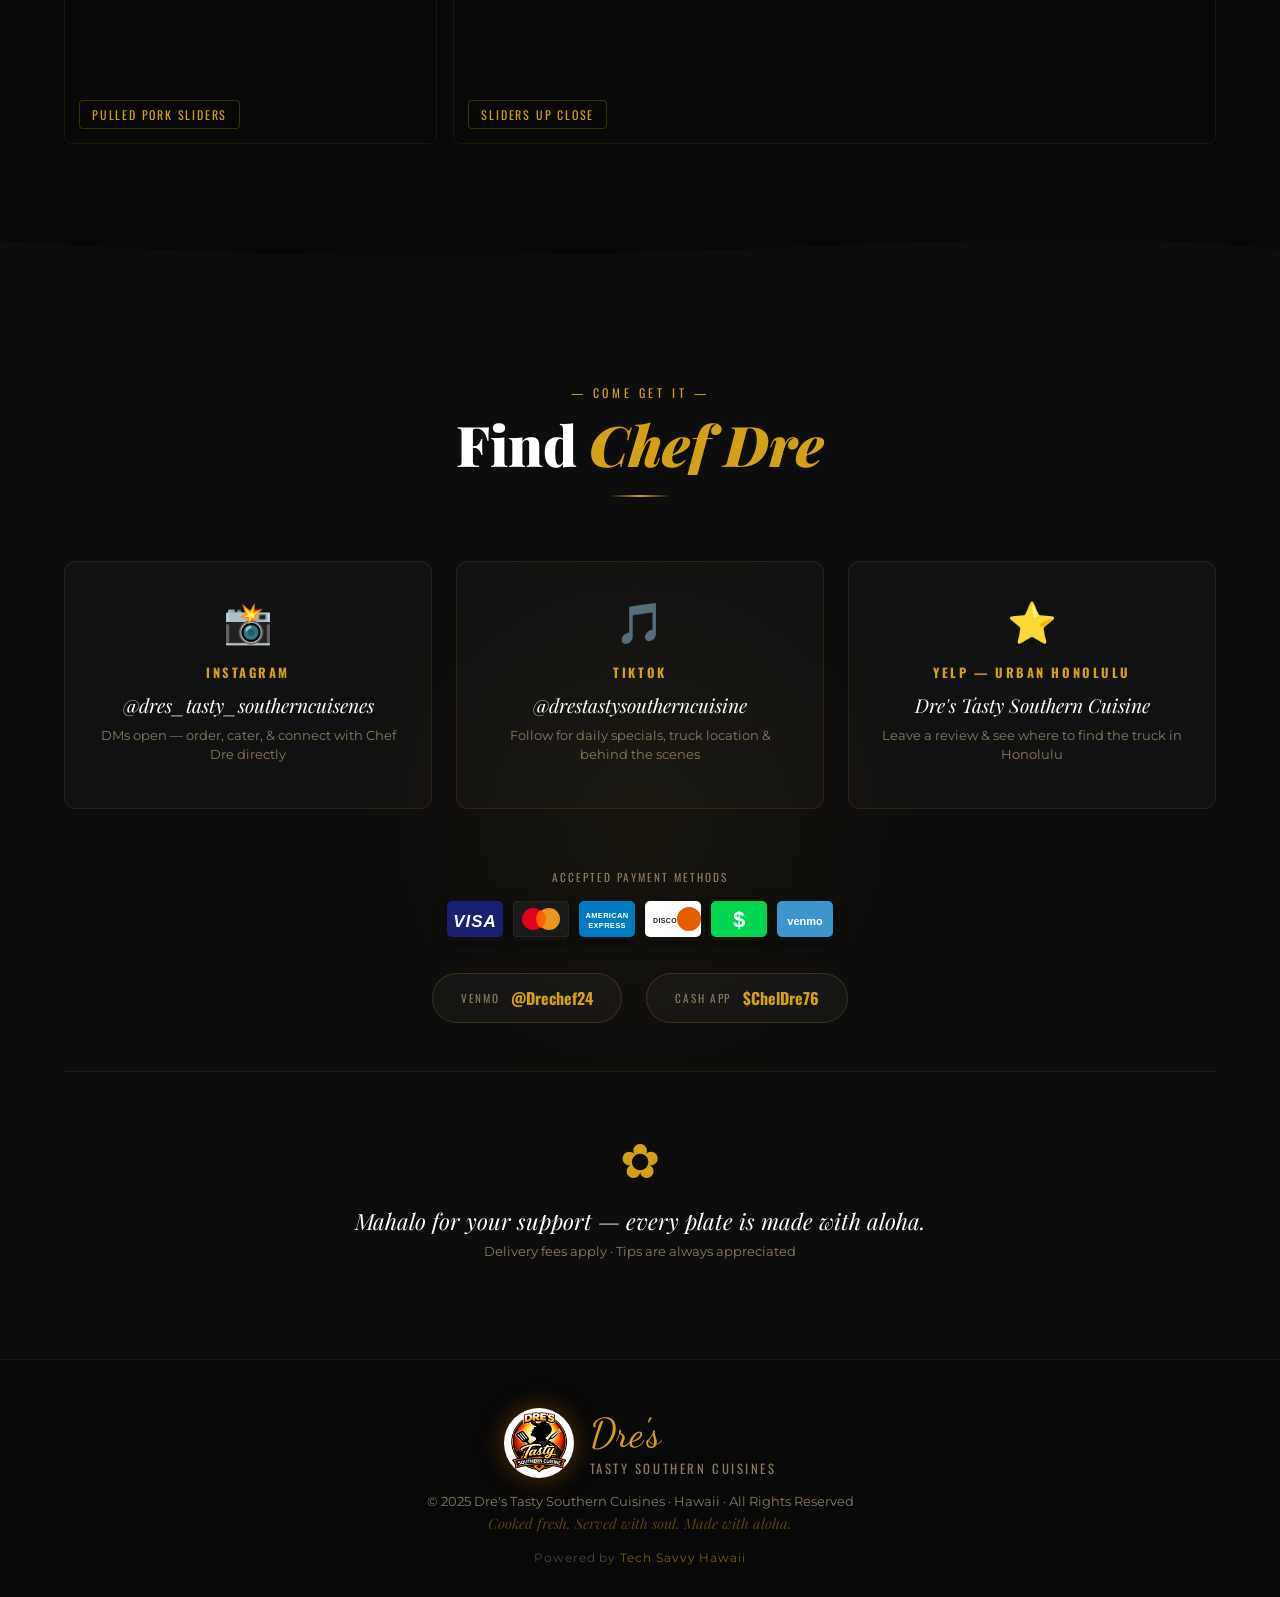
==== commit 9990d716: "fix: zoom grill background to close-up shot of grate & steak area - SVG viewBox changed from "0 0 36" ====
--- a/index.html
+++ b/index.html
@@ -193,7 +193,7 @@
         <span class="ag-flame ag-flame--8"></span>
         <span class="ag-flame ag-flame--9"></span>
       </div>
-      <svg class="ag-svg" xmlns="http://www.w3.org/2000/svg" viewBox="0 0 360 390" fill="none">
+      <svg class="ag-svg" xmlns="http://www.w3.org/2000/svg" viewBox="28 155 304 185" fill="none">
         <!-- Lid top dome -->
         <path d="M58,192 Q58,78 180,78 Q302,78 302,192 Z"
               fill="rgba(212,160,23,0.04)" stroke="rgba(212,160,23,0.13)" stroke-width="2"/>
--- a/style.css
+++ b/style.css
@@ -397,8 +397,9 @@
   top: 50%;
   left: 50%;
   transform: translate(-50%, -50%);
-  width: clamp(260px, 44vw, 520px);
-  height: clamp(300px, 52vw, 600px);
+  /* zoomed-in viewBox is 304×185, aspect ≈ 1.643 */
+  width: clamp(500px, 86vw, 1120px);
+  height: clamp(305px, 52.4vw, 682px);
   pointer-events: none;
   user-select: none;
   z-index: 0;
@@ -411,15 +412,15 @@
   height: 100%;
 }
 
-/* ---- Flames: rise from grate level (≈50% down the container) ---- */
+/* ---- Flames: rise from grate level ---- */
+/* viewBox crop puts grate top (y=190) at 81% from bottom */
 .ag-flames {
   position: absolute;
-  /* base sits at the grate line (~49% down from top = 51% up from bottom) */
-  bottom: 49%;
+  bottom: 79%;
   left: 50%;
   transform: translateX(-50%);
-  width: 54%;
-  height: clamp(70px, 16vw, 185px);
+  width: 52%;
+  height: clamp(100px, 22vw, 280px);
   display: flex;
   align-items: flex-end;
   justify-content: center;
@@ -495,11 +496,11 @@
 /* ---- Smoke wisps: start at grate level, drift up ---- */
 .ag-smokes {
   position: absolute;
-  bottom: 50%;
+  bottom: 79%;
   left: 50%;
   transform: translateX(-50%);
   width: 72%;
-  height: clamp(110px, 22vw, 250px);
+  height: clamp(160px, 34vw, 420px);
   pointer-events: none;
 }
 
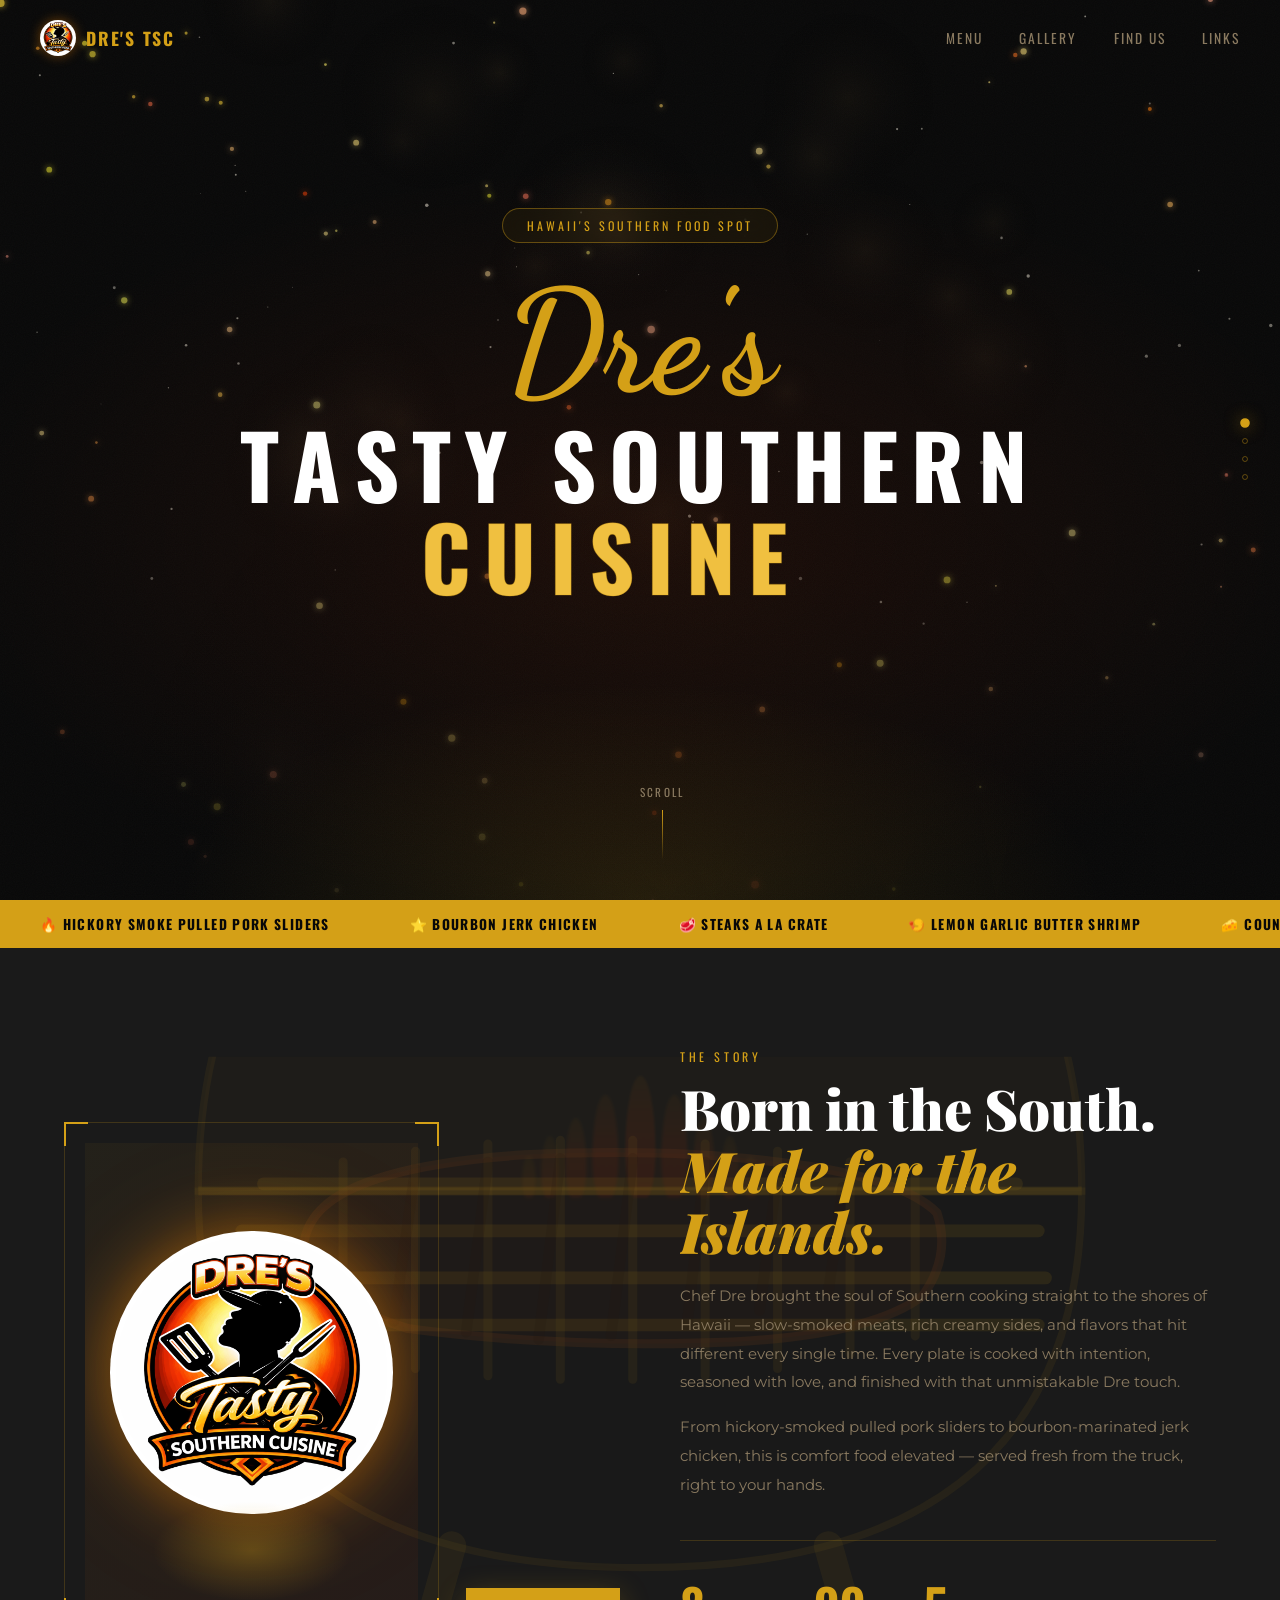
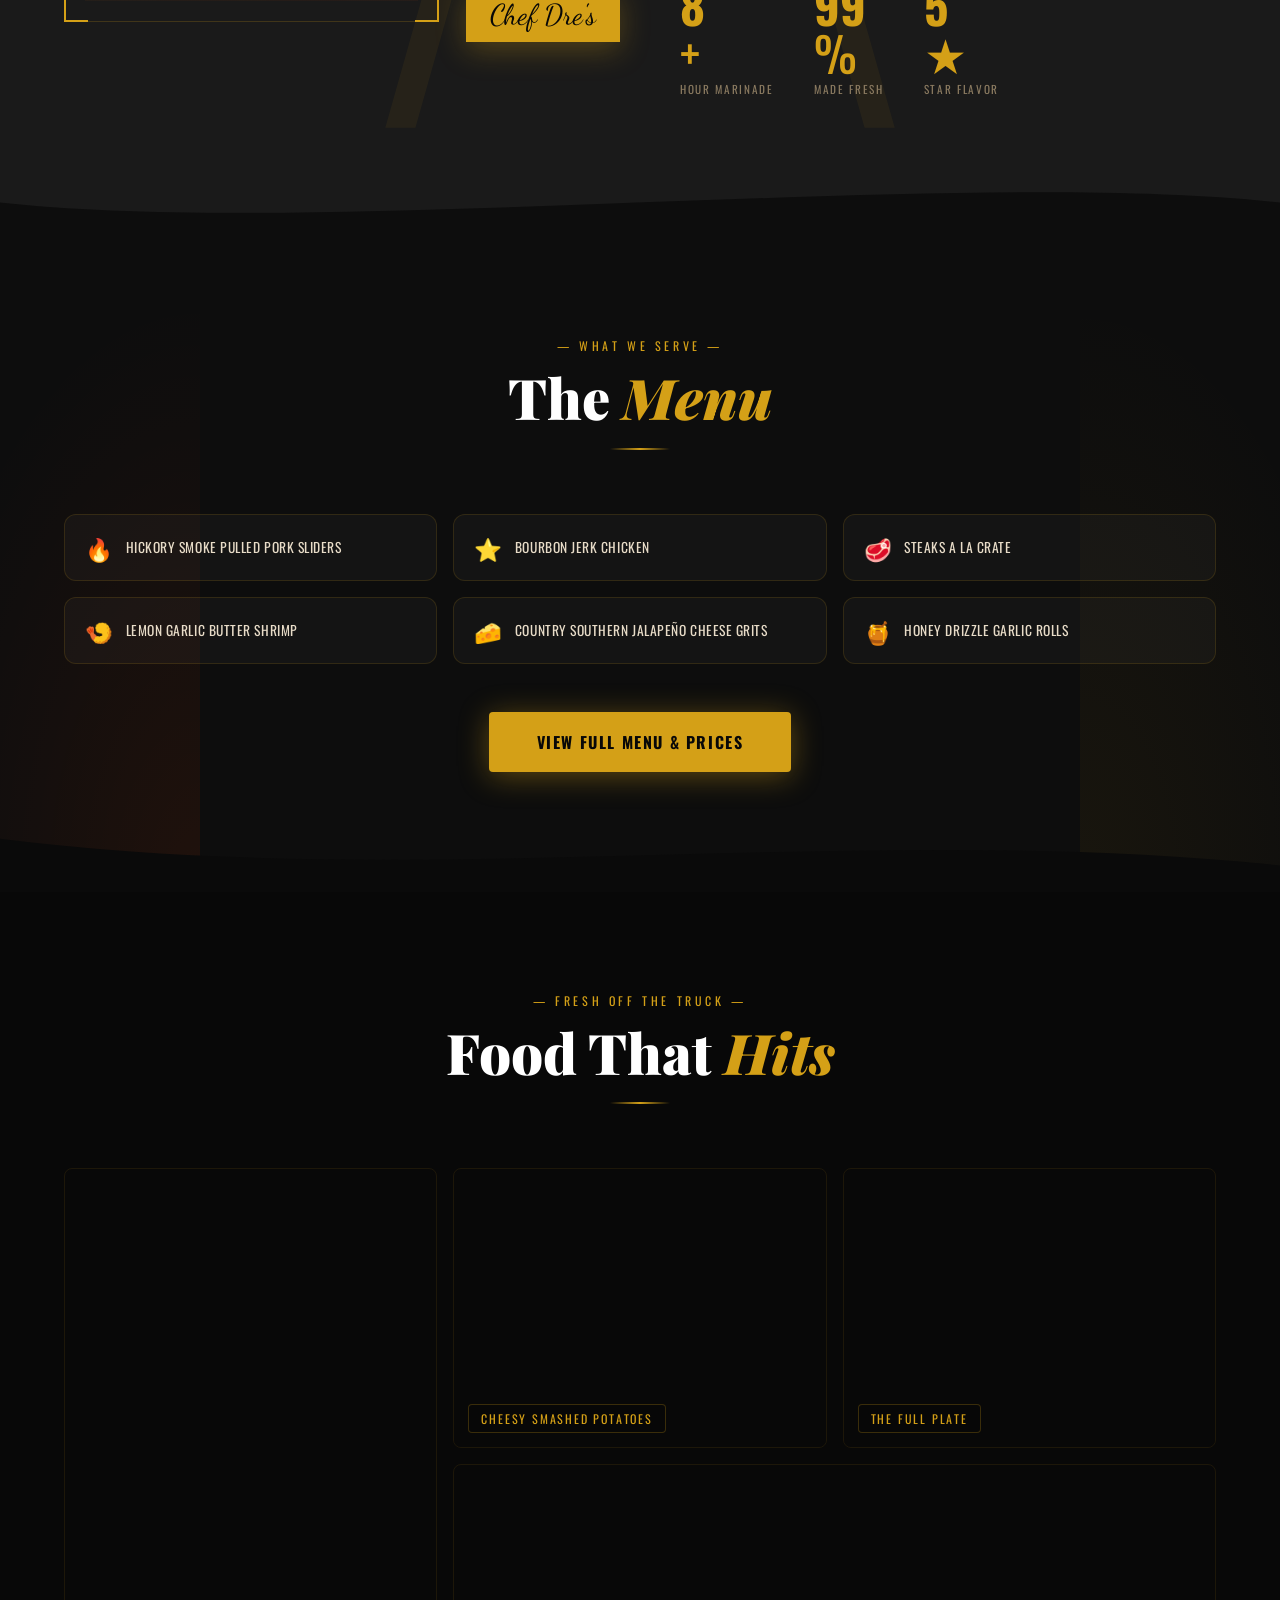
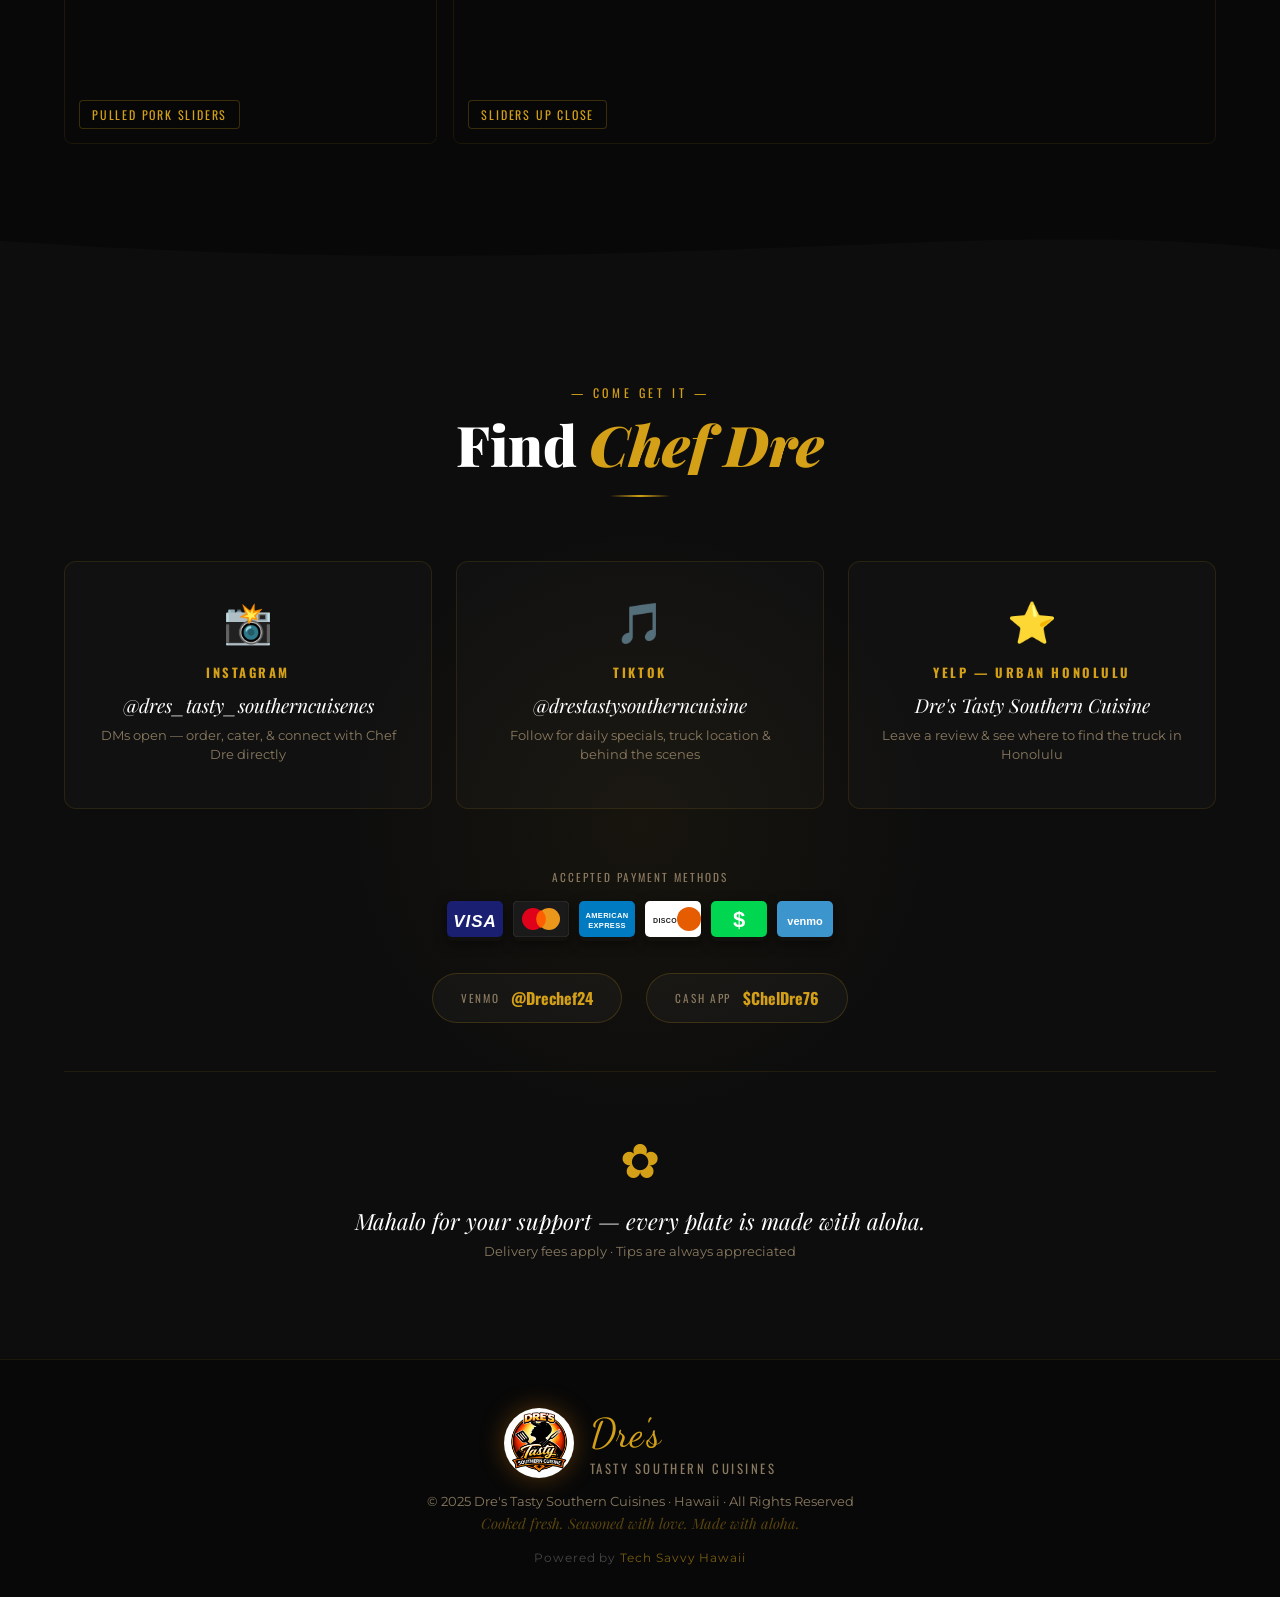
==== commit 86465bde: "fix: replace 'Southern soul' with 'Southern roots' across all pages Hero subtitle, menu page sub, li" ====
--- a/index.html
+++ b/index.html
@@ -478,7 +478,7 @@
       </div>
     </div>
     <p class="footer-copy">© 2025 Dre's Tasty Southern Cuisines · Hawaii · All Rights Reserved</p>
-    <p class="footer-sub">Cooked fresh. Served with soul. Made with aloha.</p>
+    <p class="footer-sub">Cooked fresh. Seasoned with love. Made with aloha.</p>
     <p class="footer-powered">Powered by <a href="https://techsavvyhawaii.com" target="_blank" rel="noopener">Tech Savvy Hawaii</a></p>
   </footer>
 
--- a/style.css
+++ b/style.css
@@ -392,6 +392,11 @@
   overflow: hidden;
 }
 /* ---------- ABOUT GRILL BACKGROUND ---------- */
+/* Lift the text content above the grill */
+.about > .container {
+  position: relative;
+  z-index: 2;
+}
 .about-grill {
   position: absolute;
   top: 50%;
@@ -402,7 +407,8 @@
   height: clamp(305px, 52.4vw, 682px);
   pointer-events: none;
   user-select: none;
-  z-index: 0;
+  z-index: 1;
+  opacity: 0.5;
 }
 
 .ag-svg {
